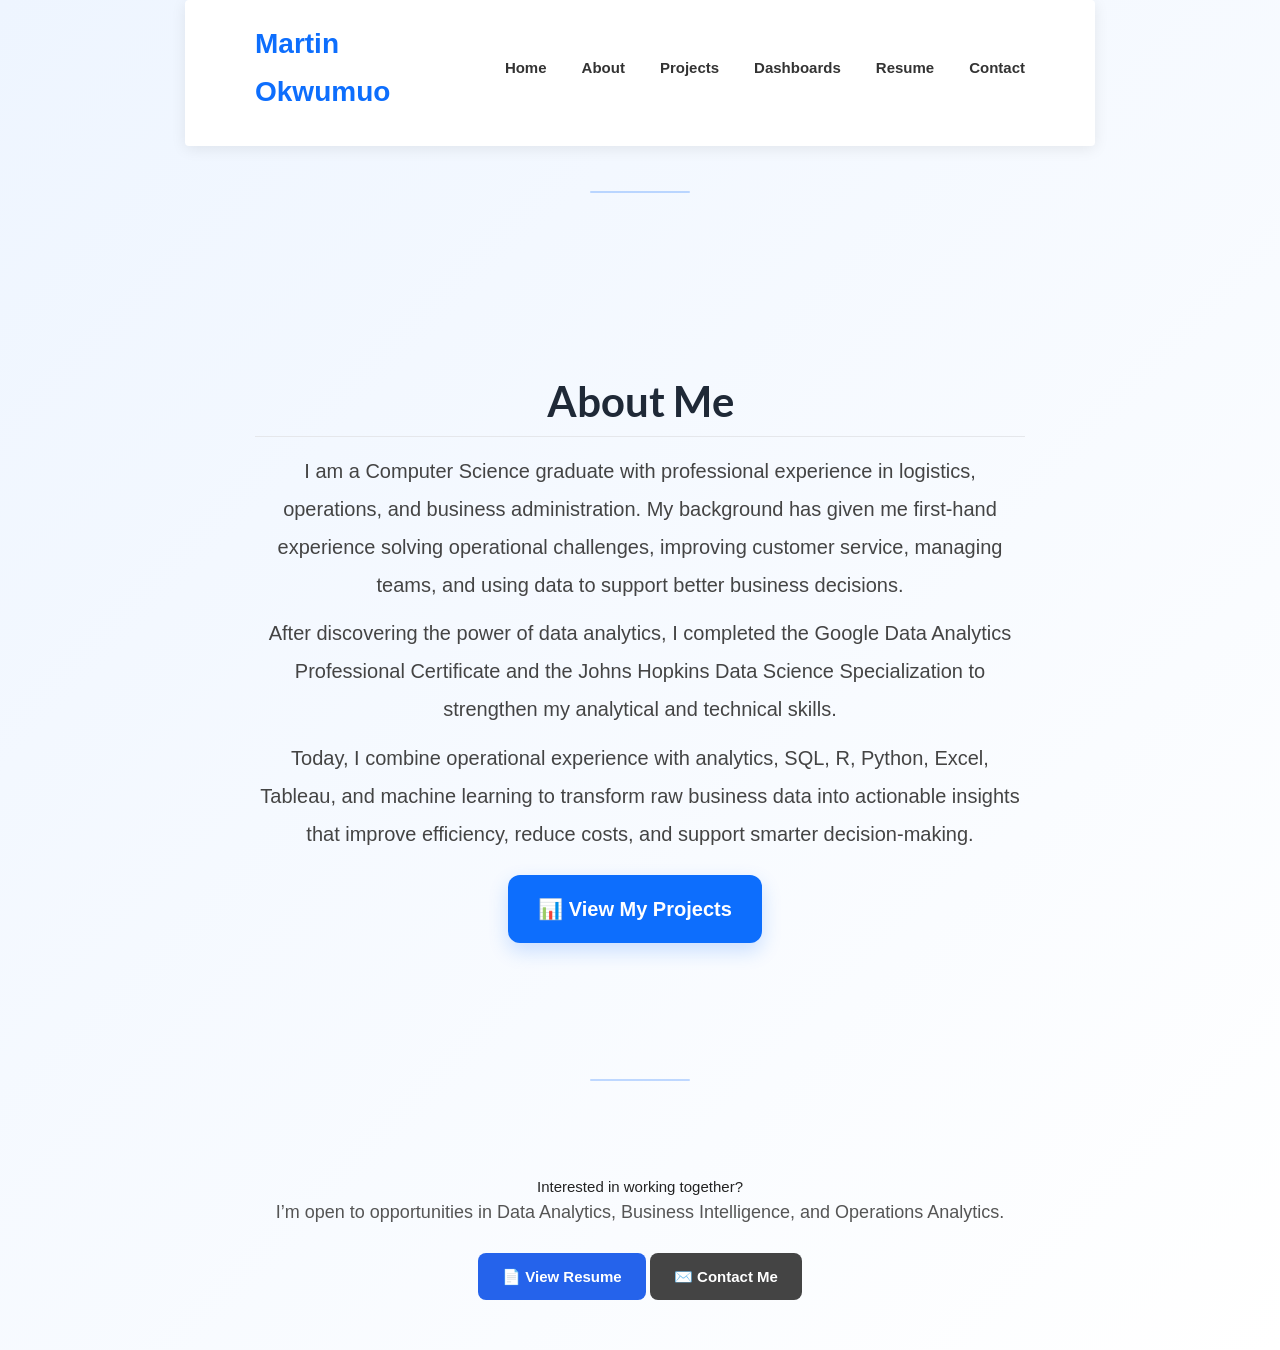
==== about.html @ 3c1466b5 "Create professional portfolio website" ====
<!DOCTYPE html>

<html>

<head>

<meta charset="utf-8" />
<meta name="generator" content="pandoc" />
<meta http-equiv="X-UA-Compatible" content="IE=EDGE" />


<meta name="author" content />


<title>about.knit</title>

<script>// Pandoc 2.9 adds attributes on both header and div. We remove the former (to
// be compatible with the behavior of Pandoc < 2.8).
document.addEventListener('DOMContentLoaded', function(e) {
  var hs = document.querySelectorAll("div.section[class*='level'] > :first-child");
  var i, h, a;
  for (i = 0; i < hs.length; i++) {
    h = hs[i];
    if (!/^h[1-6]$/i.test(h.tagName)) continue;  // it should be a header h1-h6
    a = h.attributes;
    while (a.length > 0) h.removeAttribute(a[0].name);
  }
});
</script>
<script>/*! jQuery v3.6.0 | (c) OpenJS Foundation and other contributors | jquery.org/license */
!function(e,t){"use strict";"object"==typeof module&&"object"==typeof module.exports?module.exports=e.document?t(e,!0):function(e){if(!e.document)throw new Error("jQuery requires a window with a document");return t(e)}:t(e)}("undefined"!=typeof window?window:this,function(C,e){"use strict";var t=[],r=Object.getPrototypeOf,s=t.slice,g=t.flat?function(e){return t.flat.call(e)}:function(e){return t.concat.apply([],e)},u=t.push,i=t.indexOf,n={},o=n.toString,v=n.hasOwnProperty,a=v.toString,l=a.call(Object),y={},m=function(e){return"function"==typeof e&&"number"!=typeof e.nodeType&&"function"!=typeof e.item},x=function(e){return null!=e&&e===e.window},E=C.document,c={type:!0,src:!0,nonce:!0,noModule:!0};function b(e,t,n){var r,i,o=(n=n||E).createElement("script");if(o.text=e,t)for(r in c)(i=t[r]||t.getAttribute&&t.getAttribute(r))&&o.setAttribute(r,i);n.head.appendChild(o).parentNode.removeChild(o)}function w(e){return null==e?e+"":"object"==typeof e||"function"==typeof e?n[o.call(e)]||"object":typeof e}var f="3.6.0",S=function(e,t){return new S.fn.init(e,t)};function p(e){var t=!!e&&"length"in e&&e.length,n=w(e);return!m(e)&&!x(e)&&("array"===n||0===t||"number"==typeof t&&0<t&&t-1 in e)}S.fn=S.prototype={jquery:f,constructor:S,length:0,toArray:function(){return s.call(this)},get:function(e){return null==e?s.call(this):e<0?this[e+this.length]:this[e]},pushStack:function(e){var t=S.merge(this.constructor(),e);return t.prevObject=this,t},each:function(e){return S.each(this,e)},map:function(n){return this.pushStack(S.map(this,function(e,t){return n.call(e,t,e)}))},slice:function(){return this.pushStack(s.apply(this,arguments))},first:function(){return this.eq(0)},last:function(){return this.eq(-1)},even:function(){return this.pushStack(S.grep(this,function(e,t){return(t+1)%2}))},odd:function(){return this.pushStack(S.grep(this,function(e,t){return t%2}))},eq:function(e){var t=this.length,n=+e+(e<0?t:0);return this.pushStack(0<=n&&n<t?[this[n]]:[])},end:function(){return this.prevObject||this.constructor()},push:u,sort:t.sort,splice:t.splice},S.extend=S.fn.extend=function(){var e,t,n,r,i,o,a=arguments[0]||{},s=1,u=arguments.length,l=!1;for("boolean"==typeof a&&(l=a,a=arguments[s]||{},s++),"object"==typeof a||m(a)||(a={}),s===u&&(a=this,s--);s<u;s++)if(null!=(e=arguments[s]))for(t in e)r=e[t],"__proto__"!==t&&a!==r&&(l&&r&&(S.isPlainObject(r)||(i=Array.isArray(r)))?(n=a[t],o=i&&!Array.isArray(n)?[]:i||S.isPlainObject(n)?n:{},i=!1,a[t]=S.extend(l,o,r)):void 0!==r&&(a[t]=r));return a},S.extend({expando:"jQuery"+(f+Math.random()).replace(/\D/g,""),isReady:!0,error:function(e){throw new Error(e)},noop:function(){},isPlainObject:function(e){var t,n;return!(!e||"[object Object]"!==o.call(e))&&(!(t=r(e))||"function"==typeof(n=v.call(t,"constructor")&&t.constructor)&&a.call(n)===l)},isEmptyObject:function(e){var t;for(t in e)return!1;return!0},globalEval:function(e,t,n){b(e,{nonce:t&&t.nonce},n)},each:function(e,t){var n,r=0;if(p(e)){for(n=e.length;r<n;r++)if(!1===t.call(e[r],r,e[r]))break}else for(r in e)if(!1===t.call(e[r],r,e[r]))break;return e},makeArray:function(e,t){var n=t||[];return null!=e&&(p(Object(e))?S.merge(n,"string"==typeof e?[e]:e):u.call(n,e)),n},inArray:function(e,t,n){return null==t?-1:i.call(t,e,n)},merge:function(e,t){for(var n=+t.length,r=0,i=e.length;r<n;r++)e[i++]=t[r];return e.length=i,e},grep:function(e,t,n){for(var r=[],i=0,o=e.length,a=!n;i<o;i++)!t(e[i],i)!==a&&r.push(e[i]);return r},map:function(e,t,n){var r,i,o=0,a=[];if(p(e))for(r=e.length;o<r;o++)null!=(i=t(e[o],o,n))&&a.push(i);else for(o in e)null!=(i=t(e[o],o,n))&&a.push(i);return g(a)},guid:1,support:y}),"function"==typeof Symbol&&(S.fn[Symbol.iterator]=t[Symbol.iterator]),S.each("Boolean Number String Function Array Date RegExp Object Error Symbol".split(" "),function(e,t){n["[object "+t+"]"]=t.toLowerCase()});var d=function(n){var e,d,b,o,i,h,f,g,w,u,l,T,C,a,E,v,s,c,y,S="sizzle"+1*new Date,p=n.document,k=0,r=0,m=ue(),x=ue(),A=ue(),N=ue(),j=function(e,t){return e===t&&(l=!0),0},D={}.hasOwnProperty,t=[],q=t.pop,L=t.push,H=t.push,O=t.slice,P=function(e,t){for(var n=0,r=e.length;n<r;n++)if(e[n]===t)return n;return-1},R="checked|selected|async|autofocus|autoplay|controls|defer|disabled|hidden|ismap|loop|multiple|open|readonly|required|scoped",M="[\\x20\\t\\r\\n\\f]",I="(?:\\\\[\\da-fA-F]{1,6}"+M+"?|\\\\[^\\r\\n\\f]|[\\w-]|[^\0-\\x7f])+",W="\\["+M+"*("+I+")(?:"+M+"*([*^$|!~]?=)"+M+"*(?:'((?:\\\\.|[^\\\\'])*)'|\"((?:\\\\.|[^\\\\\"])*)\"|("+I+"))|)"+M+"*\\]",F=":("+I+")(?:\\((('((?:\\\\.|[^\\\\'])*)'|\"((?:\\\\.|[^\\\\\"])*)\")|((?:\\\\.|[^\\\\()[\\]]|"+W+")*)|.*)\\)|)",B=new RegExp(M+"+","g"),$=new RegExp("^"+M+"+|((?:^|[^\\\\])(?:\\\\.)*)"+M+"+$","g"),_=new RegExp("^"+M+"*,"+M+"*"),z=new RegExp("^"+M+"*([>+~]|"+M+")"+M+"*"),U=new RegExp(M+"|>"),X=new RegExp(F),V=new RegExp("^"+I+"$"),G={ID:new RegExp("^#("+I+")"),CLASS:new RegExp("^\\.("+I+")"),TAG:new RegExp("^("+I+"|[*])"),ATTR:new RegExp("^"+W),PSEUDO:new RegExp("^"+F),CHILD:new RegExp("^:(only|first|last|nth|nth-last)-(child|of-type)(?:\\("+M+"*(even|odd|(([+-]|)(\\d*)n|)"+M+"*(?:([+-]|)"+M+"*(\\d+)|))"+M+"*\\)|)","i"),bool:new RegExp("^(?:"+R+")$","i"),needsContext:new RegExp("^"+M+"*[>+~]|:(even|odd|eq|gt|lt|nth|first|last)(?:\\("+M+"*((?:-\\d)?\\d*)"+M+"*\\)|)(?=[^-]|$)","i")},Y=/HTML$/i,Q=/^(?:input|select|textarea|button)$/i,J=/^h\d$/i,K=/^[^{]+\{\s*\[native \w/,Z=/^(?:#([\w-]+)|(\w+)|\.([\w-]+))$/,ee=/[+~]/,te=new RegExp("\\\\[\\da-fA-F]{1,6}"+M+"?|\\\\([^\\r\\n\\f])","g"),ne=function(e,t){var n="0x"+e.slice(1)-65536;return t||(n<0?String.fromCharCode(n+65536):String.fromCharCode(n>>10|55296,1023&n|56320))},re=/([\0-\x1f\x7f]|^-?\d)|^-$|[^\0-\x1f\x7f-\uFFFF\w-]/g,ie=function(e,t){return t?"\0"===e?"\ufffd":e.slice(0,-1)+"\\"+e.charCodeAt(e.length-1).toString(16)+" ":"\\"+e},oe=function(){T()},ae=be(function(e){return!0===e.disabled&&"fieldset"===e.nodeName.toLowerCase()},{dir:"parentNode",next:"legend"});try{H.apply(t=O.call(p.childNodes),p.childNodes),t[p.childNodes.length].nodeType}catch(e){H={apply:t.length?function(e,t){L.apply(e,O.call(t))}:function(e,t){var n=e.length,r=0;while(e[n++]=t[r++]);e.length=n-1}}}function se(t,e,n,r){var i,o,a,s,u,l,c,f=e&&e.ownerDocument,p=e?e.nodeType:9;if(n=n||[],"string"!=typeof t||!t||1!==p&&9!==p&&11!==p)return n;if(!r&&(T(e),e=e||C,E)){if(11!==p&&(u=Z.exec(t)))if(i=u[1]){if(9===p){if(!(a=e.getElementById(i)))return n;if(a.id===i)return n.push(a),n}else if(f&&(a=f.getElementById(i))&&y(e,a)&&a.id===i)return n.push(a),n}else{if(u[2])return H.apply(n,e.getElementsByTagName(t)),n;if((i=u[3])&&d.getElementsByClassName&&e.getElementsByClassName)return H.apply(n,e.getElementsByClassName(i)),n}if(d.qsa&&!N[t+" "]&&(!v||!v.test(t))&&(1!==p||"object"!==e.nodeName.toLowerCase())){if(c=t,f=e,1===p&&(U.test(t)||z.test(t))){(f=ee.test(t)&&ye(e.parentNode)||e)===e&&d.scope||((s=e.getAttribute("id"))?s=s.replace(re,ie):e.setAttribute("id",s=S)),o=(l=h(t)).length;while(o--)l[o]=(s?"#"+s:":scope")+" "+xe(l[o]);c=l.join(",")}try{return H.apply(n,f.querySelectorAll(c)),n}catch(e){N(t,!0)}finally{s===S&&e.removeAttribute("id")}}}return g(t.replace($,"$1"),e,n,r)}function ue(){var r=[];return function e(t,n){return r.push(t+" ")>b.cacheLength&&delete e[r.shift()],e[t+" "]=n}}function le(e){return e[S]=!0,e}function ce(e){var t=C.createElement("fieldset");try{return!!e(t)}catch(e){return!1}finally{t.parentNode&&t.parentNode.removeChild(t),t=null}}function fe(e,t){var n=e.split("|"),r=n.length;while(r--)b.attrHandle[n[r]]=t}function pe(e,t){var n=t&&e,r=n&&1===e.nodeType&&1===t.nodeType&&e.sourceIndex-t.sourceIndex;if(r)return r;if(n)while(n=n.nextSibling)if(n===t)return-1;return e?1:-1}function de(t){return function(e){return"input"===e.nodeName.toLowerCase()&&e.type===t}}function he(n){return function(e){var t=e.nodeName.toLowerCase();return("input"===t||"button"===t)&&e.type===n}}function ge(t){return function(e){return"form"in e?e.parentNode&&!1===e.disabled?"label"in e?"label"in e.parentNode?e.parentNode.disabled===t:e.disabled===t:e.isDisabled===t||e.isDisabled!==!t&&ae(e)===t:e.disabled===t:"label"in e&&e.disabled===t}}function ve(a){return le(function(o){return o=+o,le(function(e,t){var n,r=a([],e.length,o),i=r.length;while(i--)e[n=r[i]]&&(e[n]=!(t[n]=e[n]))})})}function ye(e){return e&&"undefined"!=typeof e.getElementsByTagName&&e}for(e in d=se.support={},i=se.isXML=function(e){var t=e&&e.namespaceURI,n=e&&(e.ownerDocument||e).documentElement;return!Y.test(t||n&&n.nodeName||"HTML")},T=se.setDocument=function(e){var t,n,r=e?e.ownerDocument||e:p;return r!=C&&9===r.nodeType&&r.documentElement&&(a=(C=r).documentElement,E=!i(C),p!=C&&(n=C.defaultView)&&n.top!==n&&(n.addEventListener?n.addEventListener("unload",oe,!1):n.attachEvent&&n.attachEvent("onunload",oe)),d.scope=ce(function(e){return a.appendChild(e).appendChild(C.createElement("div")),"undefined"!=typeof e.querySelectorAll&&!e.querySelectorAll(":scope fieldset div").length}),d.attributes=ce(function(e){return e.className="i",!e.getAttribute("className")}),d.getElementsByTagName=ce(function(e){return e.appendChild(C.createComment("")),!e.getElementsByTagName("*").length}),d.getElementsByClassName=K.test(C.getElementsByClassName),d.getById=ce(function(e){return a.appendChild(e).id=S,!C.getElementsByName||!C.getElementsByName(S).length}),d.getById?(b.filter.ID=function(e){var t=e.replace(te,ne);return function(e){return e.getAttribute("id")===t}},b.find.ID=function(e,t){if("undefined"!=typeof t.getElementById&&E){var n=t.getElementById(e);return n?[n]:[]}}):(b.filter.ID=function(e){var n=e.replace(te,ne);return function(e){var t="undefined"!=typeof e.getAttributeNode&&e.getAttributeNode("id");return t&&t.value===n}},b.find.ID=function(e,t){if("undefined"!=typeof t.getElementById&&E){var n,r,i,o=t.getElementById(e);if(o){if((n=o.getAttributeNode("id"))&&n.value===e)return[o];i=t.getElementsByName(e),r=0;while(o=i[r++])if((n=o.getAttributeNode("id"))&&n.value===e)return[o]}return[]}}),b.find.TAG=d.getElementsByTagName?function(e,t){return"undefined"!=typeof t.getElementsByTagName?t.getElementsByTagName(e):d.qsa?t.querySelectorAll(e):void 0}:function(e,t){var n,r=[],i=0,o=t.getElementsByTagName(e);if("*"===e){while(n=o[i++])1===n.nodeType&&r.push(n);return r}return o},b.find.CLASS=d.getElementsByClassName&&function(e,t){if("undefined"!=typeof t.getElementsByClassName&&E)return t.getElementsByClassName(e)},s=[],v=[],(d.qsa=K.test(C.querySelectorAll))&&(ce(function(e){var t;a.appendChild(e).innerHTML="<a id='"+S+"'></a><select id='"+S+"-\r\\' msallowcapture=''><option selected=''></option></select>",e.querySelectorAll("[msallowcapture^='']").length&&v.push("[*^$]="+M+"*(?:''|\"\")"),e.querySelectorAll("[selected]").length||v.push("\\["+M+"*(?:value|"+R+")"),e.querySelectorAll("[id~="+S+"-]").length||v.push("~="),(t=C.createElement("input")).setAttribute("name",""),e.appendChild(t),e.querySelectorAll("[name='']").length||v.push("\\["+M+"*name"+M+"*="+M+"*(?:''|\"\")"),e.querySelectorAll(":checked").length||v.push(":checked"),e.querySelectorAll("a#"+S+"+*").length||v.push(".#.+[+~]"),e.querySelectorAll("\\\f"),v.push("[\\r\\n\\f]")}),ce(function(e){e.innerHTML="<a href='' disabled='disabled'></a><select disabled='disabled'><option/></select>";var t=C.createElement("input");t.setAttribute("type","hidden"),e.appendChild(t).setAttribute("name","D"),e.querySelectorAll("[name=d]").length&&v.push("name"+M+"*[*^$|!~]?="),2!==e.querySelectorAll(":enabled").length&&v.push(":enabled",":disabled"),a.appendChild(e).disabled=!0,2!==e.querySelectorAll(":disabled").length&&v.push(":enabled",":disabled"),e.querySelectorAll("*,:x"),v.push(",.*:")})),(d.matchesSelector=K.test(c=a.matches||a.webkitMatchesSelector||a.mozMatchesSelector||a.oMatchesSelector||a.msMatchesSelector))&&ce(function(e){d.disconnectedMatch=c.call(e,"*"),c.call(e,"[s!='']:x"),s.push("!=",F)}),v=v.length&&new RegExp(v.join("|")),s=s.length&&new RegExp(s.join("|")),t=K.test(a.compareDocumentPosition),y=t||K.test(a.contains)?function(e,t){var n=9===e.nodeType?e.documentElement:e,r=t&&t.parentNode;return e===r||!(!r||1!==r.nodeType||!(n.contains?n.contains(r):e.compareDocumentPosition&&16&e.compareDocumentPosition(r)))}:function(e,t){if(t)while(t=t.parentNode)if(t===e)return!0;return!1},j=t?function(e,t){if(e===t)return l=!0,0;var n=!e.compareDocumentPosition-!t.compareDocumentPosition;return n||(1&(n=(e.ownerDocument||e)==(t.ownerDocument||t)?e.compareDocumentPosition(t):1)||!d.sortDetached&&t.compareDocumentPosition(e)===n?e==C||e.ownerDocument==p&&y(p,e)?-1:t==C||t.ownerDocument==p&&y(p,t)?1:u?P(u,e)-P(u,t):0:4&n?-1:1)}:function(e,t){if(e===t)return l=!0,0;var n,r=0,i=e.parentNode,o=t.parentNode,a=[e],s=[t];if(!i||!o)return e==C?-1:t==C?1:i?-1:o?1:u?P(u,e)-P(u,t):0;if(i===o)return pe(e,t);n=e;while(n=n.parentNode)a.unshift(n);n=t;while(n=n.parentNode)s.unshift(n);while(a[r]===s[r])r++;return r?pe(a[r],s[r]):a[r]==p?-1:s[r]==p?1:0}),C},se.matches=function(e,t){return se(e,null,null,t)},se.matchesSelector=function(e,t){if(T(e),d.matchesSelector&&E&&!N[t+" "]&&(!s||!s.test(t))&&(!v||!v.test(t)))try{var n=c.call(e,t);if(n||d.disconnectedMatch||e.document&&11!==e.document.nodeType)return n}catch(e){N(t,!0)}return 0<se(t,C,null,[e]).length},se.contains=function(e,t){return(e.ownerDocument||e)!=C&&T(e),y(e,t)},se.attr=function(e,t){(e.ownerDocument||e)!=C&&T(e);var n=b.attrHandle[t.toLowerCase()],r=n&&D.call(b.attrHandle,t.toLowerCase())?n(e,t,!E):void 0;return void 0!==r?r:d.attributes||!E?e.getAttribute(t):(r=e.getAttributeNode(t))&&r.specified?r.value:null},se.escape=function(e){return(e+"").replace(re,ie)},se.error=function(e){throw new Error("Syntax error, unrecognized expression: "+e)},se.uniqueSort=function(e){var t,n=[],r=0,i=0;if(l=!d.detectDuplicates,u=!d.sortStable&&e.slice(0),e.sort(j),l){while(t=e[i++])t===e[i]&&(r=n.push(i));while(r--)e.splice(n[r],1)}return u=null,e},o=se.getText=function(e){var t,n="",r=0,i=e.nodeType;if(i){if(1===i||9===i||11===i){if("string"==typeof e.textContent)return e.textContent;for(e=e.firstChild;e;e=e.nextSibling)n+=o(e)}else if(3===i||4===i)return e.nodeValue}else while(t=e[r++])n+=o(t);return n},(b=se.selectors={cacheLength:50,createPseudo:le,match:G,attrHandle:{},find:{},relative:{">":{dir:"parentNode",first:!0}," ":{dir:"parentNode"},"+":{dir:"previousSibling",first:!0},"~":{dir:"previousSibling"}},preFilter:{ATTR:function(e){return e[1]=e[1].replace(te,ne),e[3]=(e[3]||e[4]||e[5]||"").replace(te,ne),"~="===e[2]&&(e[3]=" "+e[3]+" "),e.slice(0,4)},CHILD:function(e){return e[1]=e[1].toLowerCase(),"nth"===e[1].slice(0,3)?(e[3]||se.error(e[0]),e[4]=+(e[4]?e[5]+(e[6]||1):2*("even"===e[3]||"odd"===e[3])),e[5]=+(e[7]+e[8]||"odd"===e[3])):e[3]&&se.error(e[0]),e},PSEUDO:function(e){var t,n=!e[6]&&e[2];return G.CHILD.test(e[0])?null:(e[3]?e[2]=e[4]||e[5]||"":n&&X.test(n)&&(t=h(n,!0))&&(t=n.indexOf(")",n.length-t)-n.length)&&(e[0]=e[0].slice(0,t),e[2]=n.slice(0,t)),e.slice(0,3))}},filter:{TAG:function(e){var t=e.replace(te,ne).toLowerCase();return"*"===e?function(){return!0}:function(e){return e.nodeName&&e.nodeName.toLowerCase()===t}},CLASS:function(e){var t=m[e+" "];return t||(t=new RegExp("(^|"+M+")"+e+"("+M+"|$)"))&&m(e,function(e){return t.test("string"==typeof e.className&&e.className||"undefined"!=typeof e.getAttribute&&e.getAttribute("class")||"")})},ATTR:function(n,r,i){return function(e){var t=se.attr(e,n);return null==t?"!="===r:!r||(t+="","="===r?t===i:"!="===r?t!==i:"^="===r?i&&0===t.indexOf(i):"*="===r?i&&-1<t.indexOf(i):"$="===r?i&&t.slice(-i.length)===i:"~="===r?-1<(" "+t.replace(B," ")+" ").indexOf(i):"|="===r&&(t===i||t.slice(0,i.length+1)===i+"-"))}},CHILD:function(h,e,t,g,v){var y="nth"!==h.slice(0,3),m="last"!==h.slice(-4),x="of-type"===e;return 1===g&&0===v?function(e){return!!e.parentNode}:function(e,t,n){var r,i,o,a,s,u,l=y!==m?"nextSibling":"previousSibling",c=e.parentNode,f=x&&e.nodeName.toLowerCase(),p=!n&&!x,d=!1;if(c){if(y){while(l){a=e;while(a=a[l])if(x?a.nodeName.toLowerCase()===f:1===a.nodeType)return!1;u=l="only"===h&&!u&&"nextSibling"}return!0}if(u=[m?c.firstChild:c.lastChild],m&&p){d=(s=(r=(i=(o=(a=c)[S]||(a[S]={}))[a.uniqueID]||(o[a.uniqueID]={}))[h]||[])[0]===k&&r[1])&&r[2],a=s&&c.childNodes[s];while(a=++s&&a&&a[l]||(d=s=0)||u.pop())if(1===a.nodeType&&++d&&a===e){i[h]=[k,s,d];break}}else if(p&&(d=s=(r=(i=(o=(a=e)[S]||(a[S]={}))[a.uniqueID]||(o[a.uniqueID]={}))[h]||[])[0]===k&&r[1]),!1===d)while(a=++s&&a&&a[l]||(d=s=0)||u.pop())if((x?a.nodeName.toLowerCase()===f:1===a.nodeType)&&++d&&(p&&((i=(o=a[S]||(a[S]={}))[a.uniqueID]||(o[a.uniqueID]={}))[h]=[k,d]),a===e))break;return(d-=v)===g||d%g==0&&0<=d/g}}},PSEUDO:function(e,o){var t,a=b.pseudos[e]||b.setFilters[e.toLowerCase()]||se.error("unsupported pseudo: "+e);return a[S]?a(o):1<a.length?(t=[e,e,"",o],b.setFilters.hasOwnProperty(e.toLowerCase())?le(function(e,t){var n,r=a(e,o),i=r.length;while(i--)e[n=P(e,r[i])]=!(t[n]=r[i])}):function(e){return a(e,0,t)}):a}},pseudos:{not:le(function(e){var r=[],i=[],s=f(e.replace($,"$1"));return s[S]?le(function(e,t,n,r){var i,o=s(e,null,r,[]),a=e.length;while(a--)(i=o[a])&&(e[a]=!(t[a]=i))}):function(e,t,n){return r[0]=e,s(r,null,n,i),r[0]=null,!i.pop()}}),has:le(function(t){return function(e){return 0<se(t,e).length}}),contains:le(function(t){return t=t.replace(te,ne),function(e){return-1<(e.textContent||o(e)).indexOf(t)}}),lang:le(function(n){return V.test(n||"")||se.error("unsupported lang: "+n),n=n.replace(te,ne).toLowerCase(),function(e){var t;do{if(t=E?e.lang:e.getAttribute("xml:lang")||e.getAttribute("lang"))return(t=t.toLowerCase())===n||0===t.indexOf(n+"-")}while((e=e.parentNode)&&1===e.nodeType);return!1}}),target:function(e){var t=n.location&&n.location.hash;return t&&t.slice(1)===e.id},root:function(e){return e===a},focus:function(e){return e===C.activeElement&&(!C.hasFocus||C.hasFocus())&&!!(e.type||e.href||~e.tabIndex)},enabled:ge(!1),disabled:ge(!0),checked:function(e){var t=e.nodeName.toLowerCase();return"input"===t&&!!e.checked||"option"===t&&!!e.selected},selected:function(e){return e.parentNode&&e.parentNode.selectedIndex,!0===e.selected},empty:function(e){for(e=e.firstChild;e;e=e.nextSibling)if(e.nodeType<6)return!1;return!0},parent:function(e){return!b.pseudos.empty(e)},header:function(e){return J.test(e.nodeName)},input:function(e){return Q.test(e.nodeName)},button:function(e){var t=e.nodeName.toLowerCase();return"input"===t&&"button"===e.type||"button"===t},text:function(e){var t;return"input"===e.nodeName.toLowerCase()&&"text"===e.type&&(null==(t=e.getAttribute("type"))||"text"===t.toLowerCase())},first:ve(function(){return[0]}),last:ve(function(e,t){return[t-1]}),eq:ve(function(e,t,n){return[n<0?n+t:n]}),even:ve(function(e,t){for(var n=0;n<t;n+=2)e.push(n);return e}),odd:ve(function(e,t){for(var n=1;n<t;n+=2)e.push(n);return e}),lt:ve(function(e,t,n){for(var r=n<0?n+t:t<n?t:n;0<=--r;)e.push(r);return e}),gt:ve(function(e,t,n){for(var r=n<0?n+t:n;++r<t;)e.push(r);return e})}}).pseudos.nth=b.pseudos.eq,{radio:!0,checkbox:!0,file:!0,password:!0,image:!0})b.pseudos[e]=de(e);for(e in{submit:!0,reset:!0})b.pseudos[e]=he(e);function me(){}function xe(e){for(var t=0,n=e.length,r="";t<n;t++)r+=e[t].value;return r}function be(s,e,t){var u=e.dir,l=e.next,c=l||u,f=t&&"parentNode"===c,p=r++;return e.first?function(e,t,n){while(e=e[u])if(1===e.nodeType||f)return s(e,t,n);return!1}:function(e,t,n){var r,i,o,a=[k,p];if(n){while(e=e[u])if((1===e.nodeType||f)&&s(e,t,n))return!0}else while(e=e[u])if(1===e.nodeType||f)if(i=(o=e[S]||(e[S]={}))[e.uniqueID]||(o[e.uniqueID]={}),l&&l===e.nodeName.toLowerCase())e=e[u]||e;else{if((r=i[c])&&r[0]===k&&r[1]===p)return a[2]=r[2];if((i[c]=a)[2]=s(e,t,n))return!0}return!1}}function we(i){return 1<i.length?function(e,t,n){var r=i.length;while(r--)if(!i[r](e,t,n))return!1;return!0}:i[0]}function Te(e,t,n,r,i){for(var o,a=[],s=0,u=e.length,l=null!=t;s<u;s++)(o=e[s])&&(n&&!n(o,r,i)||(a.push(o),l&&t.push(s)));return a}function Ce(d,h,g,v,y,e){return v&&!v[S]&&(v=Ce(v)),y&&!y[S]&&(y=Ce(y,e)),le(function(e,t,n,r){var i,o,a,s=[],u=[],l=t.length,c=e||function(e,t,n){for(var r=0,i=t.length;r<i;r++)se(e,t[r],n);return n}(h||"*",n.nodeType?[n]:n,[]),f=!d||!e&&h?c:Te(c,s,d,n,r),p=g?y||(e?d:l||v)?[]:t:f;if(g&&g(f,p,n,r),v){i=Te(p,u),v(i,[],n,r),o=i.length;while(o--)(a=i[o])&&(p[u[o]]=!(f[u[o]]=a))}if(e){if(y||d){if(y){i=[],o=p.length;while(o--)(a=p[o])&&i.push(f[o]=a);y(null,p=[],i,r)}o=p.length;while(o--)(a=p[o])&&-1<(i=y?P(e,a):s[o])&&(e[i]=!(t[i]=a))}}else p=Te(p===t?p.splice(l,p.length):p),y?y(null,t,p,r):H.apply(t,p)})}function Ee(e){for(var i,t,n,r=e.length,o=b.relative[e[0].type],a=o||b.relative[" "],s=o?1:0,u=be(function(e){return e===i},a,!0),l=be(function(e){return-1<P(i,e)},a,!0),c=[function(e,t,n){var r=!o&&(n||t!==w)||((i=t).nodeType?u(e,t,n):l(e,t,n));return i=null,r}];s<r;s++)if(t=b.relative[e[s].type])c=[be(we(c),t)];else{if((t=b.filter[e[s].type].apply(null,e[s].matches))[S]){for(n=++s;n<r;n++)if(b.relative[e[n].type])break;return Ce(1<s&&we(c),1<s&&xe(e.slice(0,s-1).concat({value:" "===e[s-2].type?"*":""})).replace($,"$1"),t,s<n&&Ee(e.slice(s,n)),n<r&&Ee(e=e.slice(n)),n<r&&xe(e))}c.push(t)}return we(c)}return me.prototype=b.filters=b.pseudos,b.setFilters=new me,h=se.tokenize=function(e,t){var n,r,i,o,a,s,u,l=x[e+" "];if(l)return t?0:l.slice(0);a=e,s=[],u=b.preFilter;while(a){for(o in n&&!(r=_.exec(a))||(r&&(a=a.slice(r[0].length)||a),s.push(i=[])),n=!1,(r=z.exec(a))&&(n=r.shift(),i.push({value:n,type:r[0].replace($," ")}),a=a.slice(n.length)),b.filter)!(r=G[o].exec(a))||u[o]&&!(r=u[o](r))||(n=r.shift(),i.push({value:n,type:o,matches:r}),a=a.slice(n.length));if(!n)break}return t?a.length:a?se.error(e):x(e,s).slice(0)},f=se.compile=function(e,t){var n,v,y,m,x,r,i=[],o=[],a=A[e+" "];if(!a){t||(t=h(e)),n=t.length;while(n--)(a=Ee(t[n]))[S]?i.push(a):o.push(a);(a=A(e,(v=o,m=0<(y=i).length,x=0<v.length,r=function(e,t,n,r,i){var o,a,s,u=0,l="0",c=e&&[],f=[],p=w,d=e||x&&b.find.TAG("*",i),h=k+=null==p?1:Math.random()||.1,g=d.length;for(i&&(w=t==C||t||i);l!==g&&null!=(o=d[l]);l++){if(x&&o){a=0,t||o.ownerDocument==C||(T(o),n=!E);while(s=v[a++])if(s(o,t||C,n)){r.push(o);break}i&&(k=h)}m&&((o=!s&&o)&&u--,e&&c.push(o))}if(u+=l,m&&l!==u){a=0;while(s=y[a++])s(c,f,t,n);if(e){if(0<u)while(l--)c[l]||f[l]||(f[l]=q.call(r));f=Te(f)}H.apply(r,f),i&&!e&&0<f.length&&1<u+y.length&&se.uniqueSort(r)}return i&&(k=h,w=p),c},m?le(r):r))).selector=e}return a},g=se.select=function(e,t,n,r){var i,o,a,s,u,l="function"==typeof e&&e,c=!r&&h(e=l.selector||e);if(n=n||[],1===c.length){if(2<(o=c[0]=c[0].slice(0)).length&&"ID"===(a=o[0]).type&&9===t.nodeType&&E&&b.relative[o[1].type]){if(!(t=(b.find.ID(a.matches[0].replace(te,ne),t)||[])[0]))return n;l&&(t=t.parentNode),e=e.slice(o.shift().value.length)}i=G.needsContext.test(e)?0:o.length;while(i--){if(a=o[i],b.relative[s=a.type])break;if((u=b.find[s])&&(r=u(a.matches[0].replace(te,ne),ee.test(o[0].type)&&ye(t.parentNode)||t))){if(o.splice(i,1),!(e=r.length&&xe(o)))return H.apply(n,r),n;break}}}return(l||f(e,c))(r,t,!E,n,!t||ee.test(e)&&ye(t.parentNode)||t),n},d.sortStable=S.split("").sort(j).join("")===S,d.detectDuplicates=!!l,T(),d.sortDetached=ce(function(e){return 1&e.compareDocumentPosition(C.createElement("fieldset"))}),ce(function(e){return e.innerHTML="<a href='#'></a>","#"===e.firstChild.getAttribute("href")})||fe("type|href|height|width",function(e,t,n){if(!n)return e.getAttribute(t,"type"===t.toLowerCase()?1:2)}),d.attributes&&ce(function(e){return e.innerHTML="<input/>",e.firstChild.setAttribute("value",""),""===e.firstChild.getAttribute("value")})||fe("value",function(e,t,n){if(!n&&"input"===e.nodeName.toLowerCase())return e.defaultValue}),ce(function(e){return null==e.getAttribute("disabled")})||fe(R,function(e,t,n){var r;if(!n)return!0===e[t]?t.toLowerCase():(r=e.getAttributeNode(t))&&r.specified?r.value:null}),se}(C);S.find=d,S.expr=d.selectors,S.expr[":"]=S.expr.pseudos,S.uniqueSort=S.unique=d.uniqueSort,S.text=d.getText,S.isXMLDoc=d.isXML,S.contains=d.contains,S.escapeSelector=d.escape;var h=function(e,t,n){var r=[],i=void 0!==n;while((e=e[t])&&9!==e.nodeType)if(1===e.nodeType){if(i&&S(e).is(n))break;r.push(e)}return r},T=function(e,t){for(var n=[];e;e=e.nextSibling)1===e.nodeType&&e!==t&&n.push(e);return n},k=S.expr.match.needsContext;function A(e,t){return e.nodeName&&e.nodeName.toLowerCase()===t.toLowerCase()}var N=/^<([a-z][^\/\0>:\x20\t\r\n\f]*)[\x20\t\r\n\f]*\/?>(?:<\/\1>|)$/i;function j(e,n,r){return m(n)?S.grep(e,function(e,t){return!!n.call(e,t,e)!==r}):n.nodeType?S.grep(e,function(e){return e===n!==r}):"string"!=typeof n?S.grep(e,function(e){return-1<i.call(n,e)!==r}):S.filter(n,e,r)}S.filter=function(e,t,n){var r=t[0];return n&&(e=":not("+e+")"),1===t.length&&1===r.nodeType?S.find.matchesSelector(r,e)?[r]:[]:S.find.matches(e,S.grep(t,function(e){return 1===e.nodeType}))},S.fn.extend({find:function(e){var t,n,r=this.length,i=this;if("string"!=typeof e)return this.pushStack(S(e).filter(function(){for(t=0;t<r;t++)if(S.contains(i[t],this))return!0}));for(n=this.pushStack([]),t=0;t<r;t++)S.find(e,i[t],n);return 1<r?S.uniqueSort(n):n},filter:function(e){return this.pushStack(j(this,e||[],!1))},not:function(e){return this.pushStack(j(this,e||[],!0))},is:function(e){return!!j(this,"string"==typeof e&&k.test(e)?S(e):e||[],!1).length}});var D,q=/^(?:\s*(<[\w\W]+>)[^>]*|#([\w-]+))$/;(S.fn.init=function(e,t,n){var r,i;if(!e)return this;if(n=n||D,"string"==typeof e){if(!(r="<"===e[0]&&">"===e[e.length-1]&&3<=e.length?[null,e,null]:q.exec(e))||!r[1]&&t)return!t||t.jquery?(t||n).find(e):this.constructor(t).find(e);if(r[1]){if(t=t instanceof S?t[0]:t,S.merge(this,S.parseHTML(r[1],t&&t.nodeType?t.ownerDocument||t:E,!0)),N.test(r[1])&&S.isPlainObject(t))for(r in t)m(this[r])?this[r](t[r]):this.attr(r,t[r]);return this}return(i=E.getElementById(r[2]))&&(this[0]=i,this.length=1),this}return e.nodeType?(this[0]=e,this.length=1,this):m(e)?void 0!==n.ready?n.ready(e):e(S):S.makeArray(e,this)}).prototype=S.fn,D=S(E);var L=/^(?:parents|prev(?:Until|All))/,H={children:!0,contents:!0,next:!0,prev:!0};function O(e,t){while((e=e[t])&&1!==e.nodeType);return e}S.fn.extend({has:function(e){var t=S(e,this),n=t.length;return this.filter(function(){for(var e=0;e<n;e++)if(S.contains(this,t[e]))return!0})},closest:function(e,t){var n,r=0,i=this.length,o=[],a="string"!=typeof e&&S(e);if(!k.test(e))for(;r<i;r++)for(n=this[r];n&&n!==t;n=n.parentNode)if(n.nodeType<11&&(a?-1<a.index(n):1===n.nodeType&&S.find.matchesSelector(n,e))){o.push(n);break}return this.pushStack(1<o.length?S.uniqueSort(o):o)},index:function(e){return e?"string"==typeof e?i.call(S(e),this[0]):i.call(this,e.jquery?e[0]:e):this[0]&&this[0].parentNode?this.first().prevAll().length:-1},add:function(e,t){return this.pushStack(S.uniqueSort(S.merge(this.get(),S(e,t))))},addBack:function(e){return this.add(null==e?this.prevObject:this.prevObject.filter(e))}}),S.each({parent:function(e){var t=e.parentNode;return t&&11!==t.nodeType?t:null},parents:function(e){return h(e,"parentNode")},parentsUntil:function(e,t,n){return h(e,"parentNode",n)},next:function(e){return O(e,"nextSibling")},prev:function(e){return O(e,"previousSibling")},nextAll:function(e){return h(e,"nextSibling")},prevAll:function(e){return h(e,"previousSibling")},nextUntil:function(e,t,n){return h(e,"nextSibling",n)},prevUntil:function(e,t,n){return h(e,"previousSibling",n)},siblings:function(e){return T((e.parentNode||{}).firstChild,e)},children:function(e){return T(e.firstChild)},contents:function(e){return null!=e.contentDocument&&r(e.contentDocument)?e.contentDocument:(A(e,"template")&&(e=e.content||e),S.merge([],e.childNodes))}},function(r,i){S.fn[r]=function(e,t){var n=S.map(this,i,e);return"Until"!==r.slice(-5)&&(t=e),t&&"string"==typeof t&&(n=S.filter(t,n)),1<this.length&&(H[r]||S.uniqueSort(n),L.test(r)&&n.reverse()),this.pushStack(n)}});var P=/[^\x20\t\r\n\f]+/g;function R(e){return e}function M(e){throw e}function I(e,t,n,r){var i;try{e&&m(i=e.promise)?i.call(e).done(t).fail(n):e&&m(i=e.then)?i.call(e,t,n):t.apply(void 0,[e].slice(r))}catch(e){n.apply(void 0,[e])}}S.Callbacks=function(r){var e,n;r="string"==typeof r?(e=r,n={},S.each(e.match(P)||[],function(e,t){n[t]=!0}),n):S.extend({},r);var i,t,o,a,s=[],u=[],l=-1,c=function(){for(a=a||r.once,o=i=!0;u.length;l=-1){t=u.shift();while(++l<s.length)!1===s[l].apply(t[0],t[1])&&r.stopOnFalse&&(l=s.length,t=!1)}r.memory||(t=!1),i=!1,a&&(s=t?[]:"")},f={add:function(){return s&&(t&&!i&&(l=s.length-1,u.push(t)),function n(e){S.each(e,function(e,t){m(t)?r.unique&&f.has(t)||s.push(t):t&&t.length&&"string"!==w(t)&&n(t)})}(arguments),t&&!i&&c()),this},remove:function(){return S.each(arguments,function(e,t){var n;while(-1<(n=S.inArray(t,s,n)))s.splice(n,1),n<=l&&l--}),this},has:function(e){return e?-1<S.inArray(e,s):0<s.length},empty:function(){return s&&(s=[]),this},disable:function(){return a=u=[],s=t="",this},disabled:function(){return!s},lock:function(){return a=u=[],t||i||(s=t=""),this},locked:function(){return!!a},fireWith:function(e,t){return a||(t=[e,(t=t||[]).slice?t.slice():t],u.push(t),i||c()),this},fire:function(){return f.fireWith(this,arguments),this},fired:function(){return!!o}};return f},S.extend({Deferred:function(e){var o=[["notify","progress",S.Callbacks("memory"),S.Callbacks("memory"),2],["resolve","done",S.Callbacks("once memory"),S.Callbacks("once memory"),0,"resolved"],["reject","fail",S.Callbacks("once memory"),S.Callbacks("once memory"),1,"rejected"]],i="pending",a={state:function(){return i},always:function(){return s.done(arguments).fail(arguments),this},"catch":function(e){return a.then(null,e)},pipe:function(){var i=arguments;return S.Deferred(function(r){S.each(o,function(e,t){var n=m(i[t[4]])&&i[t[4]];s[t[1]](function(){var e=n&&n.apply(this,arguments);e&&m(e.promise)?e.promise().progress(r.notify).done(r.resolve).fail(r.reject):r[t[0]+"With"](this,n?[e]:arguments)})}),i=null}).promise()},then:function(t,n,r){var u=0;function l(i,o,a,s){return function(){var n=this,r=arguments,e=function(){var e,t;if(!(i<u)){if((e=a.apply(n,r))===o.promise())throw new TypeError("Thenable self-resolution");t=e&&("object"==typeof e||"function"==typeof e)&&e.then,m(t)?s?t.call(e,l(u,o,R,s),l(u,o,M,s)):(u++,t.call(e,l(u,o,R,s),l(u,o,M,s),l(u,o,R,o.notifyWith))):(a!==R&&(n=void 0,r=[e]),(s||o.resolveWith)(n,r))}},t=s?e:function(){try{e()}catch(e){S.Deferred.exceptionHook&&S.Deferred.exceptionHook(e,t.stackTrace),u<=i+1&&(a!==M&&(n=void 0,r=[e]),o.rejectWith(n,r))}};i?t():(S.Deferred.getStackHook&&(t.stackTrace=S.Deferred.getStackHook()),C.setTimeout(t))}}return S.Deferred(function(e){o[0][3].add(l(0,e,m(r)?r:R,e.notifyWith)),o[1][3].add(l(0,e,m(t)?t:R)),o[2][3].add(l(0,e,m(n)?n:M))}).promise()},promise:function(e){return null!=e?S.extend(e,a):a}},s={};return S.each(o,function(e,t){var n=t[2],r=t[5];a[t[1]]=n.add,r&&n.add(function(){i=r},o[3-e][2].disable,o[3-e][3].disable,o[0][2].lock,o[0][3].lock),n.add(t[3].fire),s[t[0]]=function(){return s[t[0]+"With"](this===s?void 0:this,arguments),this},s[t[0]+"With"]=n.fireWith}),a.promise(s),e&&e.call(s,s),s},when:function(e){var n=arguments.length,t=n,r=Array(t),i=s.call(arguments),o=S.Deferred(),a=function(t){return function(e){r[t]=this,i[t]=1<arguments.length?s.call(arguments):e,--n||o.resolveWith(r,i)}};if(n<=1&&(I(e,o.done(a(t)).resolve,o.reject,!n),"pending"===o.state()||m(i[t]&&i[t].then)))return o.then();while(t--)I(i[t],a(t),o.reject);return o.promise()}});var W=/^(Eval|Internal|Range|Reference|Syntax|Type|URI)Error$/;S.Deferred.exceptionHook=function(e,t){C.console&&C.console.warn&&e&&W.test(e.name)&&C.console.warn("jQuery.Deferred exception: "+e.message,e.stack,t)},S.readyException=function(e){C.setTimeout(function(){throw e})};var F=S.Deferred();function B(){E.removeEventListener("DOMContentLoaded",B),C.removeEventListener("load",B),S.ready()}S.fn.ready=function(e){return F.then(e)["catch"](function(e){S.readyException(e)}),this},S.extend({isReady:!1,readyWait:1,ready:function(e){(!0===e?--S.readyWait:S.isReady)||(S.isReady=!0)!==e&&0<--S.readyWait||F.resolveWith(E,[S])}}),S.ready.then=F.then,"complete"===E.readyState||"loading"!==E.readyState&&!E.documentElement.doScroll?C.setTimeout(S.ready):(E.addEventListener("DOMContentLoaded",B),C.addEventListener("load",B));var $=function(e,t,n,r,i,o,a){var s=0,u=e.length,l=null==n;if("object"===w(n))for(s in i=!0,n)$(e,t,s,n[s],!0,o,a);else if(void 0!==r&&(i=!0,m(r)||(a=!0),l&&(a?(t.call(e,r),t=null):(l=t,t=function(e,t,n){return l.call(S(e),n)})),t))for(;s<u;s++)t(e[s],n,a?r:r.call(e[s],s,t(e[s],n)));return i?e:l?t.call(e):u?t(e[0],n):o},_=/^-ms-/,z=/-([a-z])/g;function U(e,t){return t.toUpperCase()}function X(e){return e.replace(_,"ms-").replace(z,U)}var V=function(e){return 1===e.nodeType||9===e.nodeType||!+e.nodeType};function G(){this.expando=S.expando+G.uid++}G.uid=1,G.prototype={cache:function(e){var t=e[this.expando];return t||(t={},V(e)&&(e.nodeType?e[this.expando]=t:Object.defineProperty(e,this.expando,{value:t,configurable:!0}))),t},set:function(e,t,n){var r,i=this.cache(e);if("string"==typeof t)i[X(t)]=n;else for(r in t)i[X(r)]=t[r];return i},get:function(e,t){return void 0===t?this.cache(e):e[this.expando]&&e[this.expando][X(t)]},access:function(e,t,n){return void 0===t||t&&"string"==typeof t&&void 0===n?this.get(e,t):(this.set(e,t,n),void 0!==n?n:t)},remove:function(e,t){var n,r=e[this.expando];if(void 0!==r){if(void 0!==t){n=(t=Array.isArray(t)?t.map(X):(t=X(t))in r?[t]:t.match(P)||[]).length;while(n--)delete r[t[n]]}(void 0===t||S.isEmptyObject(r))&&(e.nodeType?e[this.expando]=void 0:delete e[this.expando])}},hasData:function(e){var t=e[this.expando];return void 0!==t&&!S.isEmptyObject(t)}};var Y=new G,Q=new G,J=/^(?:\{[\w\W]*\}|\[[\w\W]*\])$/,K=/[A-Z]/g;function Z(e,t,n){var r,i;if(void 0===n&&1===e.nodeType)if(r="data-"+t.replace(K,"-$&").toLowerCase(),"string"==typeof(n=e.getAttribute(r))){try{n="true"===(i=n)||"false"!==i&&("null"===i?null:i===+i+""?+i:J.test(i)?JSON.parse(i):i)}catch(e){}Q.set(e,t,n)}else n=void 0;return n}S.extend({hasData:function(e){return Q.hasData(e)||Y.hasData(e)},data:function(e,t,n){return Q.access(e,t,n)},removeData:function(e,t){Q.remove(e,t)},_data:function(e,t,n){return Y.access(e,t,n)},_removeData:function(e,t){Y.remove(e,t)}}),S.fn.extend({data:function(n,e){var t,r,i,o=this[0],a=o&&o.attributes;if(void 0===n){if(this.length&&(i=Q.get(o),1===o.nodeType&&!Y.get(o,"hasDataAttrs"))){t=a.length;while(t--)a[t]&&0===(r=a[t].name).indexOf("data-")&&(r=X(r.slice(5)),Z(o,r,i[r]));Y.set(o,"hasDataAttrs",!0)}return i}return"object"==typeof n?this.each(function(){Q.set(this,n)}):$(this,function(e){var t;if(o&&void 0===e)return void 0!==(t=Q.get(o,n))?t:void 0!==(t=Z(o,n))?t:void 0;this.each(function(){Q.set(this,n,e)})},null,e,1<arguments.length,null,!0)},removeData:function(e){return this.each(function(){Q.remove(this,e)})}}),S.extend({queue:function(e,t,n){var r;if(e)return t=(t||"fx")+"queue",r=Y.get(e,t),n&&(!r||Array.isArray(n)?r=Y.access(e,t,S.makeArray(n)):r.push(n)),r||[]},dequeue:function(e,t){t=t||"fx";var n=S.queue(e,t),r=n.length,i=n.shift(),o=S._queueHooks(e,t);"inprogress"===i&&(i=n.shift(),r--),i&&("fx"===t&&n.unshift("inprogress"),delete o.stop,i.call(e,function(){S.dequeue(e,t)},o)),!r&&o&&o.empty.fire()},_queueHooks:function(e,t){var n=t+"queueHooks";return Y.get(e,n)||Y.access(e,n,{empty:S.Callbacks("once memory").add(function(){Y.remove(e,[t+"queue",n])})})}}),S.fn.extend({queue:function(t,n){var e=2;return"string"!=typeof t&&(n=t,t="fx",e--),arguments.length<e?S.queue(this[0],t):void 0===n?this:this.each(function(){var e=S.queue(this,t,n);S._queueHooks(this,t),"fx"===t&&"inprogress"!==e[0]&&S.dequeue(this,t)})},dequeue:function(e){return this.each(function(){S.dequeue(this,e)})},clearQueue:function(e){return this.queue(e||"fx",[])},promise:function(e,t){var n,r=1,i=S.Deferred(),o=this,a=this.length,s=function(){--r||i.resolveWith(o,[o])};"string"!=typeof e&&(t=e,e=void 0),e=e||"fx";while(a--)(n=Y.get(o[a],e+"queueHooks"))&&n.empty&&(r++,n.empty.add(s));return s(),i.promise(t)}});var ee=/[+-]?(?:\d*\.|)\d+(?:[eE][+-]?\d+|)/.source,te=new RegExp("^(?:([+-])=|)("+ee+")([a-z%]*)$","i"),ne=["Top","Right","Bottom","Left"],re=E.documentElement,ie=function(e){return S.contains(e.ownerDocument,e)},oe={composed:!0};re.getRootNode&&(ie=function(e){return S.contains(e.ownerDocument,e)||e.getRootNode(oe)===e.ownerDocument});var ae=function(e,t){return"none"===(e=t||e).style.display||""===e.style.display&&ie(e)&&"none"===S.css(e,"display")};function se(e,t,n,r){var i,o,a=20,s=r?function(){return r.cur()}:function(){return S.css(e,t,"")},u=s(),l=n&&n[3]||(S.cssNumber[t]?"":"px"),c=e.nodeType&&(S.cssNumber[t]||"px"!==l&&+u)&&te.exec(S.css(e,t));if(c&&c[3]!==l){u/=2,l=l||c[3],c=+u||1;while(a--)S.style(e,t,c+l),(1-o)*(1-(o=s()/u||.5))<=0&&(a=0),c/=o;c*=2,S.style(e,t,c+l),n=n||[]}return n&&(c=+c||+u||0,i=n[1]?c+(n[1]+1)*n[2]:+n[2],r&&(r.unit=l,r.start=c,r.end=i)),i}var ue={};function le(e,t){for(var n,r,i,o,a,s,u,l=[],c=0,f=e.length;c<f;c++)(r=e[c]).style&&(n=r.style.display,t?("none"===n&&(l[c]=Y.get(r,"display")||null,l[c]||(r.style.display="")),""===r.style.display&&ae(r)&&(l[c]=(u=a=o=void 0,a=(i=r).ownerDocument,s=i.nodeName,(u=ue[s])||(o=a.body.appendChild(a.createElement(s)),u=S.css(o,"display"),o.parentNode.removeChild(o),"none"===u&&(u="block"),ue[s]=u)))):"none"!==n&&(l[c]="none",Y.set(r,"display",n)));for(c=0;c<f;c++)null!=l[c]&&(e[c].style.display=l[c]);return e}S.fn.extend({show:function(){return le(this,!0)},hide:function(){return le(this)},toggle:function(e){return"boolean"==typeof e?e?this.show():this.hide():this.each(function(){ae(this)?S(this).show():S(this).hide()})}});var ce,fe,pe=/^(?:checkbox|radio)$/i,de=/<([a-z][^\/\0>\x20\t\r\n\f]*)/i,he=/^$|^module$|\/(?:java|ecma)script/i;ce=E.createDocumentFragment().appendChild(E.createElement("div")),(fe=E.createElement("input")).setAttribute("type","radio"),fe.setAttribute("checked","checked"),fe.setAttribute("name","t"),ce.appendChild(fe),y.checkClone=ce.cloneNode(!0).cloneNode(!0).lastChild.checked,ce.innerHTML="<textarea>x</textarea>",y.noCloneChecked=!!ce.cloneNode(!0).lastChild.defaultValue,ce.innerHTML="<option></option>",y.option=!!ce.lastChild;var ge={thead:[1,"<table>","</table>"],col:[2,"<table><colgroup>","</colgroup></table>"],tr:[2,"<table><tbody>","</tbody></table>"],td:[3,"<table><tbody><tr>","</tr></tbody></table>"],_default:[0,"",""]};function ve(e,t){var n;return n="undefined"!=typeof e.getElementsByTagName?e.getElementsByTagName(t||"*"):"undefined"!=typeof e.querySelectorAll?e.querySelectorAll(t||"*"):[],void 0===t||t&&A(e,t)?S.merge([e],n):n}function ye(e,t){for(var n=0,r=e.length;n<r;n++)Y.set(e[n],"globalEval",!t||Y.get(t[n],"globalEval"))}ge.tbody=ge.tfoot=ge.colgroup=ge.caption=ge.thead,ge.th=ge.td,y.option||(ge.optgroup=ge.option=[1,"<select multiple='multiple'>","</select>"]);var me=/<|&#?\w+;/;function xe(e,t,n,r,i){for(var o,a,s,u,l,c,f=t.createDocumentFragment(),p=[],d=0,h=e.length;d<h;d++)if((o=e[d])||0===o)if("object"===w(o))S.merge(p,o.nodeType?[o]:o);else if(me.test(o)){a=a||f.appendChild(t.createElement("div")),s=(de.exec(o)||["",""])[1].toLowerCase(),u=ge[s]||ge._default,a.innerHTML=u[1]+S.htmlPrefilter(o)+u[2],c=u[0];while(c--)a=a.lastChild;S.merge(p,a.childNodes),(a=f.firstChild).textContent=""}else p.push(t.createTextNode(o));f.textContent="",d=0;while(o=p[d++])if(r&&-1<S.inArray(o,r))i&&i.push(o);else if(l=ie(o),a=ve(f.appendChild(o),"script"),l&&ye(a),n){c=0;while(o=a[c++])he.test(o.type||"")&&n.push(o)}return f}var be=/^([^.]*)(?:\.(.+)|)/;function we(){return!0}function Te(){return!1}function Ce(e,t){return e===function(){try{return E.activeElement}catch(e){}}()==("focus"===t)}function Ee(e,t,n,r,i,o){var a,s;if("object"==typeof t){for(s in"string"!=typeof n&&(r=r||n,n=void 0),t)Ee(e,s,n,r,t[s],o);return e}if(null==r&&null==i?(i=n,r=n=void 0):null==i&&("string"==typeof n?(i=r,r=void 0):(i=r,r=n,n=void 0)),!1===i)i=Te;else if(!i)return e;return 1===o&&(a=i,(i=function(e){return S().off(e),a.apply(this,arguments)}).guid=a.guid||(a.guid=S.guid++)),e.each(function(){S.event.add(this,t,i,r,n)})}function Se(e,i,o){o?(Y.set(e,i,!1),S.event.add(e,i,{namespace:!1,handler:function(e){var t,n,r=Y.get(this,i);if(1&e.isTrigger&&this[i]){if(r.length)(S.event.special[i]||{}).delegateType&&e.stopPropagation();else if(r=s.call(arguments),Y.set(this,i,r),t=o(this,i),this[i](),r!==(n=Y.get(this,i))||t?Y.set(this,i,!1):n={},r!==n)return e.stopImmediatePropagation(),e.preventDefault(),n&&n.value}else r.length&&(Y.set(this,i,{value:S.event.trigger(S.extend(r[0],S.Event.prototype),r.slice(1),this)}),e.stopImmediatePropagation())}})):void 0===Y.get(e,i)&&S.event.add(e,i,we)}S.event={global:{},add:function(t,e,n,r,i){var o,a,s,u,l,c,f,p,d,h,g,v=Y.get(t);if(V(t)){n.handler&&(n=(o=n).handler,i=o.selector),i&&S.find.matchesSelector(re,i),n.guid||(n.guid=S.guid++),(u=v.events)||(u=v.events=Object.create(null)),(a=v.handle)||(a=v.handle=function(e){return"undefined"!=typeof S&&S.event.triggered!==e.type?S.event.dispatch.apply(t,arguments):void 0}),l=(e=(e||"").match(P)||[""]).length;while(l--)d=g=(s=be.exec(e[l])||[])[1],h=(s[2]||"").split(".").sort(),d&&(f=S.event.special[d]||{},d=(i?f.delegateType:f.bindType)||d,f=S.event.special[d]||{},c=S.extend({type:d,origType:g,data:r,handler:n,guid:n.guid,selector:i,needsContext:i&&S.expr.match.needsContext.test(i),namespace:h.join(".")},o),(p=u[d])||((p=u[d]=[]).delegateCount=0,f.setup&&!1!==f.setup.call(t,r,h,a)||t.addEventListener&&t.addEventListener(d,a)),f.add&&(f.add.call(t,c),c.handler.guid||(c.handler.guid=n.guid)),i?p.splice(p.delegateCount++,0,c):p.push(c),S.event.global[d]=!0)}},remove:function(e,t,n,r,i){var o,a,s,u,l,c,f,p,d,h,g,v=Y.hasData(e)&&Y.get(e);if(v&&(u=v.events)){l=(t=(t||"").match(P)||[""]).length;while(l--)if(d=g=(s=be.exec(t[l])||[])[1],h=(s[2]||"").split(".").sort(),d){f=S.event.special[d]||{},p=u[d=(r?f.delegateType:f.bindType)||d]||[],s=s[2]&&new RegExp("(^|\\.)"+h.join("\\.(?:.*\\.|)")+"(\\.|$)"),a=o=p.length;while(o--)c=p[o],!i&&g!==c.origType||n&&n.guid!==c.guid||s&&!s.test(c.namespace)||r&&r!==c.selector&&("**"!==r||!c.selector)||(p.splice(o,1),c.selector&&p.delegateCount--,f.remove&&f.remove.call(e,c));a&&!p.length&&(f.teardown&&!1!==f.teardown.call(e,h,v.handle)||S.removeEvent(e,d,v.handle),delete u[d])}else for(d in u)S.event.remove(e,d+t[l],n,r,!0);S.isEmptyObject(u)&&Y.remove(e,"handle events")}},dispatch:function(e){var t,n,r,i,o,a,s=new Array(arguments.length),u=S.event.fix(e),l=(Y.get(this,"events")||Object.create(null))[u.type]||[],c=S.event.special[u.type]||{};for(s[0]=u,t=1;t<arguments.length;t++)s[t]=arguments[t];if(u.delegateTarget=this,!c.preDispatch||!1!==c.preDispatch.call(this,u)){a=S.event.handlers.call(this,u,l),t=0;while((i=a[t++])&&!u.isPropagationStopped()){u.currentTarget=i.elem,n=0;while((o=i.handlers[n++])&&!u.isImmediatePropagationStopped())u.rnamespace&&!1!==o.namespace&&!u.rnamespace.test(o.namespace)||(u.handleObj=o,u.data=o.data,void 0!==(r=((S.event.special[o.origType]||{}).handle||o.handler).apply(i.elem,s))&&!1===(u.result=r)&&(u.preventDefault(),u.stopPropagation()))}return c.postDispatch&&c.postDispatch.call(this,u),u.result}},handlers:function(e,t){var n,r,i,o,a,s=[],u=t.delegateCount,l=e.target;if(u&&l.nodeType&&!("click"===e.type&&1<=e.button))for(;l!==this;l=l.parentNode||this)if(1===l.nodeType&&("click"!==e.type||!0!==l.disabled)){for(o=[],a={},n=0;n<u;n++)void 0===a[i=(r=t[n]).selector+" "]&&(a[i]=r.needsContext?-1<S(i,this).index(l):S.find(i,this,null,[l]).length),a[i]&&o.push(r);o.length&&s.push({elem:l,handlers:o})}return l=this,u<t.length&&s.push({elem:l,handlers:t.slice(u)}),s},addProp:function(t,e){Object.defineProperty(S.Event.prototype,t,{enumerable:!0,configurable:!0,get:m(e)?function(){if(this.originalEvent)return e(this.originalEvent)}:function(){if(this.originalEvent)return this.originalEvent[t]},set:function(e){Object.defineProperty(this,t,{enumerable:!0,configurable:!0,writable:!0,value:e})}})},fix:function(e){return e[S.expando]?e:new S.Event(e)},special:{load:{noBubble:!0},click:{setup:function(e){var t=this||e;return pe.test(t.type)&&t.click&&A(t,"input")&&Se(t,"click",we),!1},trigger:function(e){var t=this||e;return pe.test(t.type)&&t.click&&A(t,"input")&&Se(t,"click"),!0},_default:function(e){var t=e.target;return pe.test(t.type)&&t.click&&A(t,"input")&&Y.get(t,"click")||A(t,"a")}},beforeunload:{postDispatch:function(e){void 0!==e.result&&e.originalEvent&&(e.originalEvent.returnValue=e.result)}}}},S.removeEvent=function(e,t,n){e.removeEventListener&&e.removeEventListener(t,n)},S.Event=function(e,t){if(!(this instanceof S.Event))return new S.Event(e,t);e&&e.type?(this.originalEvent=e,this.type=e.type,this.isDefaultPrevented=e.defaultPrevented||void 0===e.defaultPrevented&&!1===e.returnValue?we:Te,this.target=e.target&&3===e.target.nodeType?e.target.parentNode:e.target,this.currentTarget=e.currentTarget,this.relatedTarget=e.relatedTarget):this.type=e,t&&S.extend(this,t),this.timeStamp=e&&e.timeStamp||Date.now(),this[S.expando]=!0},S.Event.prototype={constructor:S.Event,isDefaultPrevented:Te,isPropagationStopped:Te,isImmediatePropagationStopped:Te,isSimulated:!1,preventDefault:function(){var e=this.originalEvent;this.isDefaultPrevented=we,e&&!this.isSimulated&&e.preventDefault()},stopPropagation:function(){var e=this.originalEvent;this.isPropagationStopped=we,e&&!this.isSimulated&&e.stopPropagation()},stopImmediatePropagation:function(){var e=this.originalEvent;this.isImmediatePropagationStopped=we,e&&!this.isSimulated&&e.stopImmediatePropagation(),this.stopPropagation()}},S.each({altKey:!0,bubbles:!0,cancelable:!0,changedTouches:!0,ctrlKey:!0,detail:!0,eventPhase:!0,metaKey:!0,pageX:!0,pageY:!0,shiftKey:!0,view:!0,"char":!0,code:!0,charCode:!0,key:!0,keyCode:!0,button:!0,buttons:!0,clientX:!0,clientY:!0,offsetX:!0,offsetY:!0,pointerId:!0,pointerType:!0,screenX:!0,screenY:!0,targetTouches:!0,toElement:!0,touches:!0,which:!0},S.event.addProp),S.each({focus:"focusin",blur:"focusout"},function(e,t){S.event.special[e]={setup:function(){return Se(this,e,Ce),!1},trigger:function(){return Se(this,e),!0},_default:function(){return!0},delegateType:t}}),S.each({mouseenter:"mouseover",mouseleave:"mouseout",pointerenter:"pointerover",pointerleave:"pointerout"},function(e,i){S.event.special[e]={delegateType:i,bindType:i,handle:function(e){var t,n=e.relatedTarget,r=e.handleObj;return n&&(n===this||S.contains(this,n))||(e.type=r.origType,t=r.handler.apply(this,arguments),e.type=i),t}}}),S.fn.extend({on:function(e,t,n,r){return Ee(this,e,t,n,r)},one:function(e,t,n,r){return Ee(this,e,t,n,r,1)},off:function(e,t,n){var r,i;if(e&&e.preventDefault&&e.handleObj)return r=e.handleObj,S(e.delegateTarget).off(r.namespace?r.origType+"."+r.namespace:r.origType,r.selector,r.handler),this;if("object"==typeof e){for(i in e)this.off(i,t,e[i]);return this}return!1!==t&&"function"!=typeof t||(n=t,t=void 0),!1===n&&(n=Te),this.each(function(){S.event.remove(this,e,n,t)})}});var ke=/<script|<style|<link/i,Ae=/checked\s*(?:[^=]|=\s*.checked.)/i,Ne=/^\s*<!(?:\[CDATA\[|--)|(?:\]\]|--)>\s*$/g;function je(e,t){return A(e,"table")&&A(11!==t.nodeType?t:t.firstChild,"tr")&&S(e).children("tbody")[0]||e}function De(e){return e.type=(null!==e.getAttribute("type"))+"/"+e.type,e}function qe(e){return"true/"===(e.type||"").slice(0,5)?e.type=e.type.slice(5):e.removeAttribute("type"),e}function Le(e,t){var n,r,i,o,a,s;if(1===t.nodeType){if(Y.hasData(e)&&(s=Y.get(e).events))for(i in Y.remove(t,"handle events"),s)for(n=0,r=s[i].length;n<r;n++)S.event.add(t,i,s[i][n]);Q.hasData(e)&&(o=Q.access(e),a=S.extend({},o),Q.set(t,a))}}function He(n,r,i,o){r=g(r);var e,t,a,s,u,l,c=0,f=n.length,p=f-1,d=r[0],h=m(d);if(h||1<f&&"string"==typeof d&&!y.checkClone&&Ae.test(d))return n.each(function(e){var t=n.eq(e);h&&(r[0]=d.call(this,e,t.html())),He(t,r,i,o)});if(f&&(t=(e=xe(r,n[0].ownerDocument,!1,n,o)).firstChild,1===e.childNodes.length&&(e=t),t||o)){for(s=(a=S.map(ve(e,"script"),De)).length;c<f;c++)u=e,c!==p&&(u=S.clone(u,!0,!0),s&&S.merge(a,ve(u,"script"))),i.call(n[c],u,c);if(s)for(l=a[a.length-1].ownerDocument,S.map(a,qe),c=0;c<s;c++)u=a[c],he.test(u.type||"")&&!Y.access(u,"globalEval")&&S.contains(l,u)&&(u.src&&"module"!==(u.type||"").toLowerCase()?S._evalUrl&&!u.noModule&&S._evalUrl(u.src,{nonce:u.nonce||u.getAttribute("nonce")},l):b(u.textContent.replace(Ne,""),u,l))}return n}function Oe(e,t,n){for(var r,i=t?S.filter(t,e):e,o=0;null!=(r=i[o]);o++)n||1!==r.nodeType||S.cleanData(ve(r)),r.parentNode&&(n&&ie(r)&&ye(ve(r,"script")),r.parentNode.removeChild(r));return e}S.extend({htmlPrefilter:function(e){return e},clone:function(e,t,n){var r,i,o,a,s,u,l,c=e.cloneNode(!0),f=ie(e);if(!(y.noCloneChecked||1!==e.nodeType&&11!==e.nodeType||S.isXMLDoc(e)))for(a=ve(c),r=0,i=(o=ve(e)).length;r<i;r++)s=o[r],u=a[r],void 0,"input"===(l=u.nodeName.toLowerCase())&&pe.test(s.type)?u.checked=s.checked:"input"!==l&&"textarea"!==l||(u.defaultValue=s.defaultValue);if(t)if(n)for(o=o||ve(e),a=a||ve(c),r=0,i=o.length;r<i;r++)Le(o[r],a[r]);else Le(e,c);return 0<(a=ve(c,"script")).length&&ye(a,!f&&ve(e,"script")),c},cleanData:function(e){for(var t,n,r,i=S.event.special,o=0;void 0!==(n=e[o]);o++)if(V(n)){if(t=n[Y.expando]){if(t.events)for(r in t.events)i[r]?S.event.remove(n,r):S.removeEvent(n,r,t.handle);n[Y.expando]=void 0}n[Q.expando]&&(n[Q.expando]=void 0)}}}),S.fn.extend({detach:function(e){return Oe(this,e,!0)},remove:function(e){return Oe(this,e)},text:function(e){return $(this,function(e){return void 0===e?S.text(this):this.empty().each(function(){1!==this.nodeType&&11!==this.nodeType&&9!==this.nodeType||(this.textContent=e)})},null,e,arguments.length)},append:function(){return He(this,arguments,function(e){1!==this.nodeType&&11!==this.nodeType&&9!==this.nodeType||je(this,e).appendChild(e)})},prepend:function(){return He(this,arguments,function(e){if(1===this.nodeType||11===this.nodeType||9===this.nodeType){var t=je(this,e);t.insertBefore(e,t.firstChild)}})},before:function(){return He(this,arguments,function(e){this.parentNode&&this.parentNode.insertBefore(e,this)})},after:function(){return He(this,arguments,function(e){this.parentNode&&this.parentNode.insertBefore(e,this.nextSibling)})},empty:function(){for(var e,t=0;null!=(e=this[t]);t++)1===e.nodeType&&(S.cleanData(ve(e,!1)),e.textContent="");return this},clone:function(e,t){return e=null!=e&&e,t=null==t?e:t,this.map(function(){return S.clone(this,e,t)})},html:function(e){return $(this,function(e){var t=this[0]||{},n=0,r=this.length;if(void 0===e&&1===t.nodeType)return t.innerHTML;if("string"==typeof e&&!ke.test(e)&&!ge[(de.exec(e)||["",""])[1].toLowerCase()]){e=S.htmlPrefilter(e);try{for(;n<r;n++)1===(t=this[n]||{}).nodeType&&(S.cleanData(ve(t,!1)),t.innerHTML=e);t=0}catch(e){}}t&&this.empty().append(e)},null,e,arguments.length)},replaceWith:function(){var n=[];return He(this,arguments,function(e){var t=this.parentNode;S.inArray(this,n)<0&&(S.cleanData(ve(this)),t&&t.replaceChild(e,this))},n)}}),S.each({appendTo:"append",prependTo:"prepend",insertBefore:"before",insertAfter:"after",replaceAll:"replaceWith"},function(e,a){S.fn[e]=function(e){for(var t,n=[],r=S(e),i=r.length-1,o=0;o<=i;o++)t=o===i?this:this.clone(!0),S(r[o])[a](t),u.apply(n,t.get());return this.pushStack(n)}});var Pe=new RegExp("^("+ee+")(?!px)[a-z%]+$","i"),Re=function(e){var t=e.ownerDocument.defaultView;return t&&t.opener||(t=C),t.getComputedStyle(e)},Me=function(e,t,n){var r,i,o={};for(i in t)o[i]=e.style[i],e.style[i]=t[i];for(i in r=n.call(e),t)e.style[i]=o[i];return r},Ie=new RegExp(ne.join("|"),"i");function We(e,t,n){var r,i,o,a,s=e.style;return(n=n||Re(e))&&(""!==(a=n.getPropertyValue(t)||n[t])||ie(e)||(a=S.style(e,t)),!y.pixelBoxStyles()&&Pe.test(a)&&Ie.test(t)&&(r=s.width,i=s.minWidth,o=s.maxWidth,s.minWidth=s.maxWidth=s.width=a,a=n.width,s.width=r,s.minWidth=i,s.maxWidth=o)),void 0!==a?a+"":a}function Fe(e,t){return{get:function(){if(!e())return(this.get=t).apply(this,arguments);delete this.get}}}!function(){function e(){if(l){u.style.cssText="position:absolute;left:-11111px;width:60px;margin-top:1px;padding:0;border:0",l.style.cssText="position:relative;display:block;box-sizing:border-box;overflow:scroll;margin:auto;border:1px;padding:1px;width:60%;top:1%",re.appendChild(u).appendChild(l);var e=C.getComputedStyle(l);n="1%"!==e.top,s=12===t(e.marginLeft),l.style.right="60%",o=36===t(e.right),r=36===t(e.width),l.style.position="absolute",i=12===t(l.offsetWidth/3),re.removeChild(u),l=null}}function t(e){return Math.round(parseFloat(e))}var n,r,i,o,a,s,u=E.createElement("div"),l=E.createElement("div");l.style&&(l.style.backgroundClip="content-box",l.cloneNode(!0).style.backgroundClip="",y.clearCloneStyle="content-box"===l.style.backgroundClip,S.extend(y,{boxSizingReliable:function(){return e(),r},pixelBoxStyles:function(){return e(),o},pixelPosition:function(){return e(),n},reliableMarginLeft:function(){return e(),s},scrollboxSize:function(){return e(),i},reliableTrDimensions:function(){var e,t,n,r;return null==a&&(e=E.createElement("table"),t=E.createElement("tr"),n=E.createElement("div"),e.style.cssText="position:absolute;left:-11111px;border-collapse:separate",t.style.cssText="border:1px solid",t.style.height="1px",n.style.height="9px",n.style.display="block",re.appendChild(e).appendChild(t).appendChild(n),r=C.getComputedStyle(t),a=parseInt(r.height,10)+parseInt(r.borderTopWidth,10)+parseInt(r.borderBottomWidth,10)===t.offsetHeight,re.removeChild(e)),a}}))}();var Be=["Webkit","Moz","ms"],$e=E.createElement("div").style,_e={};function ze(e){var t=S.cssProps[e]||_e[e];return t||(e in $e?e:_e[e]=function(e){var t=e[0].toUpperCase()+e.slice(1),n=Be.length;while(n--)if((e=Be[n]+t)in $e)return e}(e)||e)}var Ue=/^(none|table(?!-c[ea]).+)/,Xe=/^--/,Ve={position:"absolute",visibility:"hidden",display:"block"},Ge={letterSpacing:"0",fontWeight:"400"};function Ye(e,t,n){var r=te.exec(t);return r?Math.max(0,r[2]-(n||0))+(r[3]||"px"):t}function Qe(e,t,n,r,i,o){var a="width"===t?1:0,s=0,u=0;if(n===(r?"border":"content"))return 0;for(;a<4;a+=2)"margin"===n&&(u+=S.css(e,n+ne[a],!0,i)),r?("content"===n&&(u-=S.css(e,"padding"+ne[a],!0,i)),"margin"!==n&&(u-=S.css(e,"border"+ne[a]+"Width",!0,i))):(u+=S.css(e,"padding"+ne[a],!0,i),"padding"!==n?u+=S.css(e,"border"+ne[a]+"Width",!0,i):s+=S.css(e,"border"+ne[a]+"Width",!0,i));return!r&&0<=o&&(u+=Math.max(0,Math.ceil(e["offset"+t[0].toUpperCase()+t.slice(1)]-o-u-s-.5))||0),u}function Je(e,t,n){var r=Re(e),i=(!y.boxSizingReliable()||n)&&"border-box"===S.css(e,"boxSizing",!1,r),o=i,a=We(e,t,r),s="offset"+t[0].toUpperCase()+t.slice(1);if(Pe.test(a)){if(!n)return a;a="auto"}return(!y.boxSizingReliable()&&i||!y.reliableTrDimensions()&&A(e,"tr")||"auto"===a||!parseFloat(a)&&"inline"===S.css(e,"display",!1,r))&&e.getClientRects().length&&(i="border-box"===S.css(e,"boxSizing",!1,r),(o=s in e)&&(a=e[s])),(a=parseFloat(a)||0)+Qe(e,t,n||(i?"border":"content"),o,r,a)+"px"}function Ke(e,t,n,r,i){return new Ke.prototype.init(e,t,n,r,i)}S.extend({cssHooks:{opacity:{get:function(e,t){if(t){var n=We(e,"opacity");return""===n?"1":n}}}},cssNumber:{animationIterationCount:!0,columnCount:!0,fillOpacity:!0,flexGrow:!0,flexShrink:!0,fontWeight:!0,gridArea:!0,gridColumn:!0,gridColumnEnd:!0,gridColumnStart:!0,gridRow:!0,gridRowEnd:!0,gridRowStart:!0,lineHeight:!0,opacity:!0,order:!0,orphans:!0,widows:!0,zIndex:!0,zoom:!0},cssProps:{},style:function(e,t,n,r){if(e&&3!==e.nodeType&&8!==e.nodeType&&e.style){var i,o,a,s=X(t),u=Xe.test(t),l=e.style;if(u||(t=ze(s)),a=S.cssHooks[t]||S.cssHooks[s],void 0===n)return a&&"get"in a&&void 0!==(i=a.get(e,!1,r))?i:l[t];"string"===(o=typeof n)&&(i=te.exec(n))&&i[1]&&(n=se(e,t,i),o="number"),null!=n&&n==n&&("number"!==o||u||(n+=i&&i[3]||(S.cssNumber[s]?"":"px")),y.clearCloneStyle||""!==n||0!==t.indexOf("background")||(l[t]="inherit"),a&&"set"in a&&void 0===(n=a.set(e,n,r))||(u?l.setProperty(t,n):l[t]=n))}},css:function(e,t,n,r){var i,o,a,s=X(t);return Xe.test(t)||(t=ze(s)),(a=S.cssHooks[t]||S.cssHooks[s])&&"get"in a&&(i=a.get(e,!0,n)),void 0===i&&(i=We(e,t,r)),"normal"===i&&t in Ge&&(i=Ge[t]),""===n||n?(o=parseFloat(i),!0===n||isFinite(o)?o||0:i):i}}),S.each(["height","width"],function(e,u){S.cssHooks[u]={get:function(e,t,n){if(t)return!Ue.test(S.css(e,"display"))||e.getClientRects().length&&e.getBoundingClientRect().width?Je(e,u,n):Me(e,Ve,function(){return Je(e,u,n)})},set:function(e,t,n){var r,i=Re(e),o=!y.scrollboxSize()&&"absolute"===i.position,a=(o||n)&&"border-box"===S.css(e,"boxSizing",!1,i),s=n?Qe(e,u,n,a,i):0;return a&&o&&(s-=Math.ceil(e["offset"+u[0].toUpperCase()+u.slice(1)]-parseFloat(i[u])-Qe(e,u,"border",!1,i)-.5)),s&&(r=te.exec(t))&&"px"!==(r[3]||"px")&&(e.style[u]=t,t=S.css(e,u)),Ye(0,t,s)}}}),S.cssHooks.marginLeft=Fe(y.reliableMarginLeft,function(e,t){if(t)return(parseFloat(We(e,"marginLeft"))||e.getBoundingClientRect().left-Me(e,{marginLeft:0},function(){return e.getBoundingClientRect().left}))+"px"}),S.each({margin:"",padding:"",border:"Width"},function(i,o){S.cssHooks[i+o]={expand:function(e){for(var t=0,n={},r="string"==typeof e?e.split(" "):[e];t<4;t++)n[i+ne[t]+o]=r[t]||r[t-2]||r[0];return n}},"margin"!==i&&(S.cssHooks[i+o].set=Ye)}),S.fn.extend({css:function(e,t){return $(this,function(e,t,n){var r,i,o={},a=0;if(Array.isArray(t)){for(r=Re(e),i=t.length;a<i;a++)o[t[a]]=S.css(e,t[a],!1,r);return o}return void 0!==n?S.style(e,t,n):S.css(e,t)},e,t,1<arguments.length)}}),((S.Tween=Ke).prototype={constructor:Ke,init:function(e,t,n,r,i,o){this.elem=e,this.prop=n,this.easing=i||S.easing._default,this.options=t,this.start=this.now=this.cur(),this.end=r,this.unit=o||(S.cssNumber[n]?"":"px")},cur:function(){var e=Ke.propHooks[this.prop];return e&&e.get?e.get(this):Ke.propHooks._default.get(this)},run:function(e){var t,n=Ke.propHooks[this.prop];return this.options.duration?this.pos=t=S.easing[this.easing](e,this.options.duration*e,0,1,this.options.duration):this.pos=t=e,this.now=(this.end-this.start)*t+this.start,this.options.step&&this.options.step.call(this.elem,this.now,this),n&&n.set?n.set(this):Ke.propHooks._default.set(this),this}}).init.prototype=Ke.prototype,(Ke.propHooks={_default:{get:function(e){var t;return 1!==e.elem.nodeType||null!=e.elem[e.prop]&&null==e.elem.style[e.prop]?e.elem[e.prop]:(t=S.css(e.elem,e.prop,""))&&"auto"!==t?t:0},set:function(e){S.fx.step[e.prop]?S.fx.step[e.prop](e):1!==e.elem.nodeType||!S.cssHooks[e.prop]&&null==e.elem.style[ze(e.prop)]?e.elem[e.prop]=e.now:S.style(e.elem,e.prop,e.now+e.unit)}}}).scrollTop=Ke.propHooks.scrollLeft={set:function(e){e.elem.nodeType&&e.elem.parentNode&&(e.elem[e.prop]=e.now)}},S.easing={linear:function(e){return e},swing:function(e){return.5-Math.cos(e*Math.PI)/2},_default:"swing"},S.fx=Ke.prototype.init,S.fx.step={};var Ze,et,tt,nt,rt=/^(?:toggle|show|hide)$/,it=/queueHooks$/;function ot(){et&&(!1===E.hidden&&C.requestAnimationFrame?C.requestAnimationFrame(ot):C.setTimeout(ot,S.fx.interval),S.fx.tick())}function at(){return C.setTimeout(function(){Ze=void 0}),Ze=Date.now()}function st(e,t){var n,r=0,i={height:e};for(t=t?1:0;r<4;r+=2-t)i["margin"+(n=ne[r])]=i["padding"+n]=e;return t&&(i.opacity=i.width=e),i}function ut(e,t,n){for(var r,i=(lt.tweeners[t]||[]).concat(lt.tweeners["*"]),o=0,a=i.length;o<a;o++)if(r=i[o].call(n,t,e))return r}function lt(o,e,t){var n,a,r=0,i=lt.prefilters.length,s=S.Deferred().always(function(){delete u.elem}),u=function(){if(a)return!1;for(var e=Ze||at(),t=Math.max(0,l.startTime+l.duration-e),n=1-(t/l.duration||0),r=0,i=l.tweens.length;r<i;r++)l.tweens[r].run(n);return s.notifyWith(o,[l,n,t]),n<1&&i?t:(i||s.notifyWith(o,[l,1,0]),s.resolveWith(o,[l]),!1)},l=s.promise({elem:o,props:S.extend({},e),opts:S.extend(!0,{specialEasing:{},easing:S.easing._default},t),originalProperties:e,originalOptions:t,startTime:Ze||at(),duration:t.duration,tweens:[],createTween:function(e,t){var n=S.Tween(o,l.opts,e,t,l.opts.specialEasing[e]||l.opts.easing);return l.tweens.push(n),n},stop:function(e){var t=0,n=e?l.tweens.length:0;if(a)return this;for(a=!0;t<n;t++)l.tweens[t].run(1);return e?(s.notifyWith(o,[l,1,0]),s.resolveWith(o,[l,e])):s.rejectWith(o,[l,e]),this}}),c=l.props;for(!function(e,t){var n,r,i,o,a;for(n in e)if(i=t[r=X(n)],o=e[n],Array.isArray(o)&&(i=o[1],o=e[n]=o[0]),n!==r&&(e[r]=o,delete e[n]),(a=S.cssHooks[r])&&"expand"in a)for(n in o=a.expand(o),delete e[r],o)n in e||(e[n]=o[n],t[n]=i);else t[r]=i}(c,l.opts.specialEasing);r<i;r++)if(n=lt.prefilters[r].call(l,o,c,l.opts))return m(n.stop)&&(S._queueHooks(l.elem,l.opts.queue).stop=n.stop.bind(n)),n;return S.map(c,ut,l),m(l.opts.start)&&l.opts.start.call(o,l),l.progress(l.opts.progress).done(l.opts.done,l.opts.complete).fail(l.opts.fail).always(l.opts.always),S.fx.timer(S.extend(u,{elem:o,anim:l,queue:l.opts.queue})),l}S.Animation=S.extend(lt,{tweeners:{"*":[function(e,t){var n=this.createTween(e,t);return se(n.elem,e,te.exec(t),n),n}]},tweener:function(e,t){m(e)?(t=e,e=["*"]):e=e.match(P);for(var n,r=0,i=e.length;r<i;r++)n=e[r],lt.tweeners[n]=lt.tweeners[n]||[],lt.tweeners[n].unshift(t)},prefilters:[function(e,t,n){var r,i,o,a,s,u,l,c,f="width"in t||"height"in t,p=this,d={},h=e.style,g=e.nodeType&&ae(e),v=Y.get(e,"fxshow");for(r in n.queue||(null==(a=S._queueHooks(e,"fx")).unqueued&&(a.unqueued=0,s=a.empty.fire,a.empty.fire=function(){a.unqueued||s()}),a.unqueued++,p.always(function(){p.always(function(){a.unqueued--,S.queue(e,"fx").length||a.empty.fire()})})),t)if(i=t[r],rt.test(i)){if(delete t[r],o=o||"toggle"===i,i===(g?"hide":"show")){if("show"!==i||!v||void 0===v[r])continue;g=!0}d[r]=v&&v[r]||S.style(e,r)}if((u=!S.isEmptyObject(t))||!S.isEmptyObject(d))for(r in f&&1===e.nodeType&&(n.overflow=[h.overflow,h.overflowX,h.overflowY],null==(l=v&&v.display)&&(l=Y.get(e,"display")),"none"===(c=S.css(e,"display"))&&(l?c=l:(le([e],!0),l=e.style.display||l,c=S.css(e,"display"),le([e]))),("inline"===c||"inline-block"===c&&null!=l)&&"none"===S.css(e,"float")&&(u||(p.done(function(){h.display=l}),null==l&&(c=h.display,l="none"===c?"":c)),h.display="inline-block")),n.overflow&&(h.overflow="hidden",p.always(function(){h.overflow=n.overflow[0],h.overflowX=n.overflow[1],h.overflowY=n.overflow[2]})),u=!1,d)u||(v?"hidden"in v&&(g=v.hidden):v=Y.access(e,"fxshow",{display:l}),o&&(v.hidden=!g),g&&le([e],!0),p.done(function(){for(r in g||le([e]),Y.remove(e,"fxshow"),d)S.style(e,r,d[r])})),u=ut(g?v[r]:0,r,p),r in v||(v[r]=u.start,g&&(u.end=u.start,u.start=0))}],prefilter:function(e,t){t?lt.prefilters.unshift(e):lt.prefilters.push(e)}}),S.speed=function(e,t,n){var r=e&&"object"==typeof e?S.extend({},e):{complete:n||!n&&t||m(e)&&e,duration:e,easing:n&&t||t&&!m(t)&&t};return S.fx.off?r.duration=0:"number"!=typeof r.duration&&(r.duration in S.fx.speeds?r.duration=S.fx.speeds[r.duration]:r.duration=S.fx.speeds._default),null!=r.queue&&!0!==r.queue||(r.queue="fx"),r.old=r.complete,r.complete=function(){m(r.old)&&r.old.call(this),r.queue&&S.dequeue(this,r.queue)},r},S.fn.extend({fadeTo:function(e,t,n,r){return this.filter(ae).css("opacity",0).show().end().animate({opacity:t},e,n,r)},animate:function(t,e,n,r){var i=S.isEmptyObject(t),o=S.speed(e,n,r),a=function(){var e=lt(this,S.extend({},t),o);(i||Y.get(this,"finish"))&&e.stop(!0)};return a.finish=a,i||!1===o.queue?this.each(a):this.queue(o.queue,a)},stop:function(i,e,o){var a=function(e){var t=e.stop;delete e.stop,t(o)};return"string"!=typeof i&&(o=e,e=i,i=void 0),e&&this.queue(i||"fx",[]),this.each(function(){var e=!0,t=null!=i&&i+"queueHooks",n=S.timers,r=Y.get(this);if(t)r[t]&&r[t].stop&&a(r[t]);else for(t in r)r[t]&&r[t].stop&&it.test(t)&&a(r[t]);for(t=n.length;t--;)n[t].elem!==this||null!=i&&n[t].queue!==i||(n[t].anim.stop(o),e=!1,n.splice(t,1));!e&&o||S.dequeue(this,i)})},finish:function(a){return!1!==a&&(a=a||"fx"),this.each(function(){var e,t=Y.get(this),n=t[a+"queue"],r=t[a+"queueHooks"],i=S.timers,o=n?n.length:0;for(t.finish=!0,S.queue(this,a,[]),r&&r.stop&&r.stop.call(this,!0),e=i.length;e--;)i[e].elem===this&&i[e].queue===a&&(i[e].anim.stop(!0),i.splice(e,1));for(e=0;e<o;e++)n[e]&&n[e].finish&&n[e].finish.call(this);delete t.finish})}}),S.each(["toggle","show","hide"],function(e,r){var i=S.fn[r];S.fn[r]=function(e,t,n){return null==e||"boolean"==typeof e?i.apply(this,arguments):this.animate(st(r,!0),e,t,n)}}),S.each({slideDown:st("show"),slideUp:st("hide"),slideToggle:st("toggle"),fadeIn:{opacity:"show"},fadeOut:{opacity:"hide"},fadeToggle:{opacity:"toggle"}},function(e,r){S.fn[e]=function(e,t,n){return this.animate(r,e,t,n)}}),S.timers=[],S.fx.tick=function(){var e,t=0,n=S.timers;for(Ze=Date.now();t<n.length;t++)(e=n[t])()||n[t]!==e||n.splice(t--,1);n.length||S.fx.stop(),Ze=void 0},S.fx.timer=function(e){S.timers.push(e),S.fx.start()},S.fx.interval=13,S.fx.start=function(){et||(et=!0,ot())},S.fx.stop=function(){et=null},S.fx.speeds={slow:600,fast:200,_default:400},S.fn.delay=function(r,e){return r=S.fx&&S.fx.speeds[r]||r,e=e||"fx",this.queue(e,function(e,t){var n=C.setTimeout(e,r);t.stop=function(){C.clearTimeout(n)}})},tt=E.createElement("input"),nt=E.createElement("select").appendChild(E.createElement("option")),tt.type="checkbox",y.checkOn=""!==tt.value,y.optSelected=nt.selected,(tt=E.createElement("input")).value="t",tt.type="radio",y.radioValue="t"===tt.value;var ct,ft=S.expr.attrHandle;S.fn.extend({attr:function(e,t){return $(this,S.attr,e,t,1<arguments.length)},removeAttr:function(e){return this.each(function(){S.removeAttr(this,e)})}}),S.extend({attr:function(e,t,n){var r,i,o=e.nodeType;if(3!==o&&8!==o&&2!==o)return"undefined"==typeof e.getAttribute?S.prop(e,t,n):(1===o&&S.isXMLDoc(e)||(i=S.attrHooks[t.toLowerCase()]||(S.expr.match.bool.test(t)?ct:void 0)),void 0!==n?null===n?void S.removeAttr(e,t):i&&"set"in i&&void 0!==(r=i.set(e,n,t))?r:(e.setAttribute(t,n+""),n):i&&"get"in i&&null!==(r=i.get(e,t))?r:null==(r=S.find.attr(e,t))?void 0:r)},attrHooks:{type:{set:function(e,t){if(!y.radioValue&&"radio"===t&&A(e,"input")){var n=e.value;return e.setAttribute("type",t),n&&(e.value=n),t}}}},removeAttr:function(e,t){var n,r=0,i=t&&t.match(P);if(i&&1===e.nodeType)while(n=i[r++])e.removeAttribute(n)}}),ct={set:function(e,t,n){return!1===t?S.removeAttr(e,n):e.setAttribute(n,n),n}},S.each(S.expr.match.bool.source.match(/\w+/g),function(e,t){var a=ft[t]||S.find.attr;ft[t]=function(e,t,n){var r,i,o=t.toLowerCase();return n||(i=ft[o],ft[o]=r,r=null!=a(e,t,n)?o:null,ft[o]=i),r}});var pt=/^(?:input|select|textarea|button)$/i,dt=/^(?:a|area)$/i;function ht(e){return(e.match(P)||[]).join(" ")}function gt(e){return e.getAttribute&&e.getAttribute("class")||""}function vt(e){return Array.isArray(e)?e:"string"==typeof e&&e.match(P)||[]}S.fn.extend({prop:function(e,t){return $(this,S.prop,e,t,1<arguments.length)},removeProp:function(e){return this.each(function(){delete this[S.propFix[e]||e]})}}),S.extend({prop:function(e,t,n){var r,i,o=e.nodeType;if(3!==o&&8!==o&&2!==o)return 1===o&&S.isXMLDoc(e)||(t=S.propFix[t]||t,i=S.propHooks[t]),void 0!==n?i&&"set"in i&&void 0!==(r=i.set(e,n,t))?r:e[t]=n:i&&"get"in i&&null!==(r=i.get(e,t))?r:e[t]},propHooks:{tabIndex:{get:function(e){var t=S.find.attr(e,"tabindex");return t?parseInt(t,10):pt.test(e.nodeName)||dt.test(e.nodeName)&&e.href?0:-1}}},propFix:{"for":"htmlFor","class":"className"}}),y.optSelected||(S.propHooks.selected={get:function(e){var t=e.parentNode;return t&&t.parentNode&&t.parentNode.selectedIndex,null},set:function(e){var t=e.parentNode;t&&(t.selectedIndex,t.parentNode&&t.parentNode.selectedIndex)}}),S.each(["tabIndex","readOnly","maxLength","cellSpacing","cellPadding","rowSpan","colSpan","useMap","frameBorder","contentEditable"],function(){S.propFix[this.toLowerCase()]=this}),S.fn.extend({addClass:function(t){var e,n,r,i,o,a,s,u=0;if(m(t))return this.each(function(e){S(this).addClass(t.call(this,e,gt(this)))});if((e=vt(t)).length)while(n=this[u++])if(i=gt(n),r=1===n.nodeType&&" "+ht(i)+" "){a=0;while(o=e[a++])r.indexOf(" "+o+" ")<0&&(r+=o+" ");i!==(s=ht(r))&&n.setAttribute("class",s)}return this},removeClass:function(t){var e,n,r,i,o,a,s,u=0;if(m(t))return this.each(function(e){S(this).removeClass(t.call(this,e,gt(this)))});if(!arguments.length)return this.attr("class","");if((e=vt(t)).length)while(n=this[u++])if(i=gt(n),r=1===n.nodeType&&" "+ht(i)+" "){a=0;while(o=e[a++])while(-1<r.indexOf(" "+o+" "))r=r.replace(" "+o+" "," ");i!==(s=ht(r))&&n.setAttribute("class",s)}return this},toggleClass:function(i,t){var o=typeof i,a="string"===o||Array.isArray(i);return"boolean"==typeof t&&a?t?this.addClass(i):this.removeClass(i):m(i)?this.each(function(e){S(this).toggleClass(i.call(this,e,gt(this),t),t)}):this.each(function(){var e,t,n,r;if(a){t=0,n=S(this),r=vt(i);while(e=r[t++])n.hasClass(e)?n.removeClass(e):n.addClass(e)}else void 0!==i&&"boolean"!==o||((e=gt(this))&&Y.set(this,"__className__",e),this.setAttribute&&this.setAttribute("class",e||!1===i?"":Y.get(this,"__className__")||""))})},hasClass:function(e){var t,n,r=0;t=" "+e+" ";while(n=this[r++])if(1===n.nodeType&&-1<(" "+ht(gt(n))+" ").indexOf(t))return!0;return!1}});var yt=/\r/g;S.fn.extend({val:function(n){var r,e,i,t=this[0];return arguments.length?(i=m(n),this.each(function(e){var t;1===this.nodeType&&(null==(t=i?n.call(this,e,S(this).val()):n)?t="":"number"==typeof t?t+="":Array.isArray(t)&&(t=S.map(t,function(e){return null==e?"":e+""})),(r=S.valHooks[this.type]||S.valHooks[this.nodeName.toLowerCase()])&&"set"in r&&void 0!==r.set(this,t,"value")||(this.value=t))})):t?(r=S.valHooks[t.type]||S.valHooks[t.nodeName.toLowerCase()])&&"get"in r&&void 0!==(e=r.get(t,"value"))?e:"string"==typeof(e=t.value)?e.replace(yt,""):null==e?"":e:void 0}}),S.extend({valHooks:{option:{get:function(e){var t=S.find.attr(e,"value");return null!=t?t:ht(S.text(e))}},select:{get:function(e){var t,n,r,i=e.options,o=e.selectedIndex,a="select-one"===e.type,s=a?null:[],u=a?o+1:i.length;for(r=o<0?u:a?o:0;r<u;r++)if(((n=i[r]).selected||r===o)&&!n.disabled&&(!n.parentNode.disabled||!A(n.parentNode,"optgroup"))){if(t=S(n).val(),a)return t;s.push(t)}return s},set:function(e,t){var n,r,i=e.options,o=S.makeArray(t),a=i.length;while(a--)((r=i[a]).selected=-1<S.inArray(S.valHooks.option.get(r),o))&&(n=!0);return n||(e.selectedIndex=-1),o}}}}),S.each(["radio","checkbox"],function(){S.valHooks[this]={set:function(e,t){if(Array.isArray(t))return e.checked=-1<S.inArray(S(e).val(),t)}},y.checkOn||(S.valHooks[this].get=function(e){return null===e.getAttribute("value")?"on":e.value})}),y.focusin="onfocusin"in C;var mt=/^(?:focusinfocus|focusoutblur)$/,xt=function(e){e.stopPropagation()};S.extend(S.event,{trigger:function(e,t,n,r){var i,o,a,s,u,l,c,f,p=[n||E],d=v.call(e,"type")?e.type:e,h=v.call(e,"namespace")?e.namespace.split("."):[];if(o=f=a=n=n||E,3!==n.nodeType&&8!==n.nodeType&&!mt.test(d+S.event.triggered)&&(-1<d.indexOf(".")&&(d=(h=d.split(".")).shift(),h.sort()),u=d.indexOf(":")<0&&"on"+d,(e=e[S.expando]?e:new S.Event(d,"object"==typeof e&&e)).isTrigger=r?2:3,e.namespace=h.join("."),e.rnamespace=e.namespace?new RegExp("(^|\\.)"+h.join("\\.(?:.*\\.|)")+"(\\.|$)"):null,e.result=void 0,e.target||(e.target=n),t=null==t?[e]:S.makeArray(t,[e]),c=S.event.special[d]||{},r||!c.trigger||!1!==c.trigger.apply(n,t))){if(!r&&!c.noBubble&&!x(n)){for(s=c.delegateType||d,mt.test(s+d)||(o=o.parentNode);o;o=o.parentNode)p.push(o),a=o;a===(n.ownerDocument||E)&&p.push(a.defaultView||a.parentWindow||C)}i=0;while((o=p[i++])&&!e.isPropagationStopped())f=o,e.type=1<i?s:c.bindType||d,(l=(Y.get(o,"events")||Object.create(null))[e.type]&&Y.get(o,"handle"))&&l.apply(o,t),(l=u&&o[u])&&l.apply&&V(o)&&(e.result=l.apply(o,t),!1===e.result&&e.preventDefault());return e.type=d,r||e.isDefaultPrevented()||c._default&&!1!==c._default.apply(p.pop(),t)||!V(n)||u&&m(n[d])&&!x(n)&&((a=n[u])&&(n[u]=null),S.event.triggered=d,e.isPropagationStopped()&&f.addEventListener(d,xt),n[d](),e.isPropagationStopped()&&f.removeEventListener(d,xt),S.event.triggered=void 0,a&&(n[u]=a)),e.result}},simulate:function(e,t,n){var r=S.extend(new S.Event,n,{type:e,isSimulated:!0});S.event.trigger(r,null,t)}}),S.fn.extend({trigger:function(e,t){return this.each(function(){S.event.trigger(e,t,this)})},triggerHandler:function(e,t){var n=this[0];if(n)return S.event.trigger(e,t,n,!0)}}),y.focusin||S.each({focus:"focusin",blur:"focusout"},function(n,r){var i=function(e){S.event.simulate(r,e.target,S.event.fix(e))};S.event.special[r]={setup:function(){var e=this.ownerDocument||this.document||this,t=Y.access(e,r);t||e.addEventListener(n,i,!0),Y.access(e,r,(t||0)+1)},teardown:function(){var e=this.ownerDocument||this.document||this,t=Y.access(e,r)-1;t?Y.access(e,r,t):(e.removeEventListener(n,i,!0),Y.remove(e,r))}}});var bt=C.location,wt={guid:Date.now()},Tt=/\?/;S.parseXML=function(e){var t,n;if(!e||"string"!=typeof e)return null;try{t=(new C.DOMParser).parseFromString(e,"text/xml")}catch(e){}return n=t&&t.getElementsByTagName("parsererror")[0],t&&!n||S.error("Invalid XML: "+(n?S.map(n.childNodes,function(e){return e.textContent}).join("\n"):e)),t};var Ct=/\[\]$/,Et=/\r?\n/g,St=/^(?:submit|button|image|reset|file)$/i,kt=/^(?:input|select|textarea|keygen)/i;function At(n,e,r,i){var t;if(Array.isArray(e))S.each(e,function(e,t){r||Ct.test(n)?i(n,t):At(n+"["+("object"==typeof t&&null!=t?e:"")+"]",t,r,i)});else if(r||"object"!==w(e))i(n,e);else for(t in e)At(n+"["+t+"]",e[t],r,i)}S.param=function(e,t){var n,r=[],i=function(e,t){var n=m(t)?t():t;r[r.length]=encodeURIComponent(e)+"="+encodeURIComponent(null==n?"":n)};if(null==e)return"";if(Array.isArray(e)||e.jquery&&!S.isPlainObject(e))S.each(e,function(){i(this.name,this.value)});else for(n in e)At(n,e[n],t,i);return r.join("&")},S.fn.extend({serialize:function(){return S.param(this.serializeArray())},serializeArray:function(){return this.map(function(){var e=S.prop(this,"elements");return e?S.makeArray(e):this}).filter(function(){var e=this.type;return this.name&&!S(this).is(":disabled")&&kt.test(this.nodeName)&&!St.test(e)&&(this.checked||!pe.test(e))}).map(function(e,t){var n=S(this).val();return null==n?null:Array.isArray(n)?S.map(n,function(e){return{name:t.name,value:e.replace(Et,"\r\n")}}):{name:t.name,value:n.replace(Et,"\r\n")}}).get()}});var Nt=/%20/g,jt=/#.*$/,Dt=/([?&])_=[^&]*/,qt=/^(.*?):[ \t]*([^\r\n]*)$/gm,Lt=/^(?:GET|HEAD)$/,Ht=/^\/\//,Ot={},Pt={},Rt="*/".concat("*"),Mt=E.createElement("a");function It(o){return function(e,t){"string"!=typeof e&&(t=e,e="*");var n,r=0,i=e.toLowerCase().match(P)||[];if(m(t))while(n=i[r++])"+"===n[0]?(n=n.slice(1)||"*",(o[n]=o[n]||[]).unshift(t)):(o[n]=o[n]||[]).push(t)}}function Wt(t,i,o,a){var s={},u=t===Pt;function l(e){var r;return s[e]=!0,S.each(t[e]||[],function(e,t){var n=t(i,o,a);return"string"!=typeof n||u||s[n]?u?!(r=n):void 0:(i.dataTypes.unshift(n),l(n),!1)}),r}return l(i.dataTypes[0])||!s["*"]&&l("*")}function Ft(e,t){var n,r,i=S.ajaxSettings.flatOptions||{};for(n in t)void 0!==t[n]&&((i[n]?e:r||(r={}))[n]=t[n]);return r&&S.extend(!0,e,r),e}Mt.href=bt.href,S.extend({active:0,lastModified:{},etag:{},ajaxSettings:{url:bt.href,type:"GET",isLocal:/^(?:about|app|app-storage|.+-extension|file|res|widget):$/.test(bt.protocol),global:!0,processData:!0,async:!0,contentType:"application/x-www-form-urlencoded; charset=UTF-8",accepts:{"*":Rt,text:"text/plain",html:"text/html",xml:"application/xml, text/xml",json:"application/json, text/javascript"},contents:{xml:/\bxml\b/,html:/\bhtml/,json:/\bjson\b/},responseFields:{xml:"responseXML",text:"responseText",json:"responseJSON"},converters:{"* text":String,"text html":!0,"text json":JSON.parse,"text xml":S.parseXML},flatOptions:{url:!0,context:!0}},ajaxSetup:function(e,t){return t?Ft(Ft(e,S.ajaxSettings),t):Ft(S.ajaxSettings,e)},ajaxPrefilter:It(Ot),ajaxTransport:It(Pt),ajax:function(e,t){"object"==typeof e&&(t=e,e=void 0),t=t||{};var c,f,p,n,d,r,h,g,i,o,v=S.ajaxSetup({},t),y=v.context||v,m=v.context&&(y.nodeType||y.jquery)?S(y):S.event,x=S.Deferred(),b=S.Callbacks("once memory"),w=v.statusCode||{},a={},s={},u="canceled",T={readyState:0,getResponseHeader:function(e){var t;if(h){if(!n){n={};while(t=qt.exec(p))n[t[1].toLowerCase()+" "]=(n[t[1].toLowerCase()+" "]||[]).concat(t[2])}t=n[e.toLowerCase()+" "]}return null==t?null:t.join(", ")},getAllResponseHeaders:function(){return h?p:null},setRequestHeader:function(e,t){return null==h&&(e=s[e.toLowerCase()]=s[e.toLowerCase()]||e,a[e]=t),this},overrideMimeType:function(e){return null==h&&(v.mimeType=e),this},statusCode:function(e){var t;if(e)if(h)T.always(e[T.status]);else for(t in e)w[t]=[w[t],e[t]];return this},abort:function(e){var t=e||u;return c&&c.abort(t),l(0,t),this}};if(x.promise(T),v.url=((e||v.url||bt.href)+"").replace(Ht,bt.protocol+"//"),v.type=t.method||t.type||v.method||v.type,v.dataTypes=(v.dataType||"*").toLowerCase().match(P)||[""],null==v.crossDomain){r=E.createElement("a");try{r.href=v.url,r.href=r.href,v.crossDomain=Mt.protocol+"//"+Mt.host!=r.protocol+"//"+r.host}catch(e){v.crossDomain=!0}}if(v.data&&v.processData&&"string"!=typeof v.data&&(v.data=S.param(v.data,v.traditional)),Wt(Ot,v,t,T),h)return T;for(i in(g=S.event&&v.global)&&0==S.active++&&S.event.trigger("ajaxStart"),v.type=v.type.toUpperCase(),v.hasContent=!Lt.test(v.type),f=v.url.replace(jt,""),v.hasContent?v.data&&v.processData&&0===(v.contentType||"").indexOf("application/x-www-form-urlencoded")&&(v.data=v.data.replace(Nt,"+")):(o=v.url.slice(f.length),v.data&&(v.processData||"string"==typeof v.data)&&(f+=(Tt.test(f)?"&":"?")+v.data,delete v.data),!1===v.cache&&(f=f.replace(Dt,"$1"),o=(Tt.test(f)?"&":"?")+"_="+wt.guid+++o),v.url=f+o),v.ifModified&&(S.lastModified[f]&&T.setRequestHeader("If-Modified-Since",S.lastModified[f]),S.etag[f]&&T.setRequestHeader("If-None-Match",S.etag[f])),(v.data&&v.hasContent&&!1!==v.contentType||t.contentType)&&T.setRequestHeader("Content-Type",v.contentType),T.setRequestHeader("Accept",v.dataTypes[0]&&v.accepts[v.dataTypes[0]]?v.accepts[v.dataTypes[0]]+("*"!==v.dataTypes[0]?", "+Rt+"; q=0.01":""):v.accepts["*"]),v.headers)T.setRequestHeader(i,v.headers[i]);if(v.beforeSend&&(!1===v.beforeSend.call(y,T,v)||h))return T.abort();if(u="abort",b.add(v.complete),T.done(v.success),T.fail(v.error),c=Wt(Pt,v,t,T)){if(T.readyState=1,g&&m.trigger("ajaxSend",[T,v]),h)return T;v.async&&0<v.timeout&&(d=C.setTimeout(function(){T.abort("timeout")},v.timeout));try{h=!1,c.send(a,l)}catch(e){if(h)throw e;l(-1,e)}}else l(-1,"No Transport");function l(e,t,n,r){var i,o,a,s,u,l=t;h||(h=!0,d&&C.clearTimeout(d),c=void 0,p=r||"",T.readyState=0<e?4:0,i=200<=e&&e<300||304===e,n&&(s=function(e,t,n){var r,i,o,a,s=e.contents,u=e.dataTypes;while("*"===u[0])u.shift(),void 0===r&&(r=e.mimeType||t.getResponseHeader("Content-Type"));if(r)for(i in s)if(s[i]&&s[i].test(r)){u.unshift(i);break}if(u[0]in n)o=u[0];else{for(i in n){if(!u[0]||e.converters[i+" "+u[0]]){o=i;break}a||(a=i)}o=o||a}if(o)return o!==u[0]&&u.unshift(o),n[o]}(v,T,n)),!i&&-1<S.inArray("script",v.dataTypes)&&S.inArray("json",v.dataTypes)<0&&(v.converters["text script"]=function(){}),s=function(e,t,n,r){var i,o,a,s,u,l={},c=e.dataTypes.slice();if(c[1])for(a in e.converters)l[a.toLowerCase()]=e.converters[a];o=c.shift();while(o)if(e.responseFields[o]&&(n[e.responseFields[o]]=t),!u&&r&&e.dataFilter&&(t=e.dataFilter(t,e.dataType)),u=o,o=c.shift())if("*"===o)o=u;else if("*"!==u&&u!==o){if(!(a=l[u+" "+o]||l["* "+o]))for(i in l)if((s=i.split(" "))[1]===o&&(a=l[u+" "+s[0]]||l["* "+s[0]])){!0===a?a=l[i]:!0!==l[i]&&(o=s[0],c.unshift(s[1]));break}if(!0!==a)if(a&&e["throws"])t=a(t);else try{t=a(t)}catch(e){return{state:"parsererror",error:a?e:"No conversion from "+u+" to "+o}}}return{state:"success",data:t}}(v,s,T,i),i?(v.ifModified&&((u=T.getResponseHeader("Last-Modified"))&&(S.lastModified[f]=u),(u=T.getResponseHeader("etag"))&&(S.etag[f]=u)),204===e||"HEAD"===v.type?l="nocontent":304===e?l="notmodified":(l=s.state,o=s.data,i=!(a=s.error))):(a=l,!e&&l||(l="error",e<0&&(e=0))),T.status=e,T.statusText=(t||l)+"",i?x.resolveWith(y,[o,l,T]):x.rejectWith(y,[T,l,a]),T.statusCode(w),w=void 0,g&&m.trigger(i?"ajaxSuccess":"ajaxError",[T,v,i?o:a]),b.fireWith(y,[T,l]),g&&(m.trigger("ajaxComplete",[T,v]),--S.active||S.event.trigger("ajaxStop")))}return T},getJSON:function(e,t,n){return S.get(e,t,n,"json")},getScript:function(e,t){return S.get(e,void 0,t,"script")}}),S.each(["get","post"],function(e,i){S[i]=function(e,t,n,r){return m(t)&&(r=r||n,n=t,t=void 0),S.ajax(S.extend({url:e,type:i,dataType:r,data:t,success:n},S.isPlainObject(e)&&e))}}),S.ajaxPrefilter(function(e){var t;for(t in e.headers)"content-type"===t.toLowerCase()&&(e.contentType=e.headers[t]||"")}),S._evalUrl=function(e,t,n){return S.ajax({url:e,type:"GET",dataType:"script",cache:!0,async:!1,global:!1,converters:{"text script":function(){}},dataFilter:function(e){S.globalEval(e,t,n)}})},S.fn.extend({wrapAll:function(e){var t;return this[0]&&(m(e)&&(e=e.call(this[0])),t=S(e,this[0].ownerDocument).eq(0).clone(!0),this[0].parentNode&&t.insertBefore(this[0]),t.map(function(){var e=this;while(e.firstElementChild)e=e.firstElementChild;return e}).append(this)),this},wrapInner:function(n){return m(n)?this.each(function(e){S(this).wrapInner(n.call(this,e))}):this.each(function(){var e=S(this),t=e.contents();t.length?t.wrapAll(n):e.append(n)})},wrap:function(t){var n=m(t);return this.each(function(e){S(this).wrapAll(n?t.call(this,e):t)})},unwrap:function(e){return this.parent(e).not("body").each(function(){S(this).replaceWith(this.childNodes)}),this}}),S.expr.pseudos.hidden=function(e){return!S.expr.pseudos.visible(e)},S.expr.pseudos.visible=function(e){return!!(e.offsetWidth||e.offsetHeight||e.getClientRects().length)},S.ajaxSettings.xhr=function(){try{return new C.XMLHttpRequest}catch(e){}};var Bt={0:200,1223:204},$t=S.ajaxSettings.xhr();y.cors=!!$t&&"withCredentials"in $t,y.ajax=$t=!!$t,S.ajaxTransport(function(i){var o,a;if(y.cors||$t&&!i.crossDomain)return{send:function(e,t){var n,r=i.xhr();if(r.open(i.type,i.url,i.async,i.username,i.password),i.xhrFields)for(n in i.xhrFields)r[n]=i.xhrFields[n];for(n in i.mimeType&&r.overrideMimeType&&r.overrideMimeType(i.mimeType),i.crossDomain||e["X-Requested-With"]||(e["X-Requested-With"]="XMLHttpRequest"),e)r.setRequestHeader(n,e[n]);o=function(e){return function(){o&&(o=a=r.onload=r.onerror=r.onabort=r.ontimeout=r.onreadystatechange=null,"abort"===e?r.abort():"error"===e?"number"!=typeof r.status?t(0,"error"):t(r.status,r.statusText):t(Bt[r.status]||r.status,r.statusText,"text"!==(r.responseType||"text")||"string"!=typeof r.responseText?{binary:r.response}:{text:r.responseText},r.getAllResponseHeaders()))}},r.onload=o(),a=r.onerror=r.ontimeout=o("error"),void 0!==r.onabort?r.onabort=a:r.onreadystatechange=function(){4===r.readyState&&C.setTimeout(function(){o&&a()})},o=o("abort");try{r.send(i.hasContent&&i.data||null)}catch(e){if(o)throw e}},abort:function(){o&&o()}}}),S.ajaxPrefilter(function(e){e.crossDomain&&(e.contents.script=!1)}),S.ajaxSetup({accepts:{script:"text/javascript, application/javascript, application/ecmascript, application/x-ecmascript"},contents:{script:/\b(?:java|ecma)script\b/},converters:{"text script":function(e){return S.globalEval(e),e}}}),S.ajaxPrefilter("script",function(e){void 0===e.cache&&(e.cache=!1),e.crossDomain&&(e.type="GET")}),S.ajaxTransport("script",function(n){var r,i;if(n.crossDomain||n.scriptAttrs)return{send:function(e,t){r=S("<script>").attr(n.scriptAttrs||{}).prop({charset:n.scriptCharset,src:n.url}).on("load error",i=function(e){r.remove(),i=null,e&&t("error"===e.type?404:200,e.type)}),E.head.appendChild(r[0])},abort:function(){i&&i()}}});var _t,zt=[],Ut=/(=)\?(?=&|$)|\?\?/;S.ajaxSetup({jsonp:"callback",jsonpCallback:function(){var e=zt.pop()||S.expando+"_"+wt.guid++;return this[e]=!0,e}}),S.ajaxPrefilter("json jsonp",function(e,t,n){var r,i,o,a=!1!==e.jsonp&&(Ut.test(e.url)?"url":"string"==typeof e.data&&0===(e.contentType||"").indexOf("application/x-www-form-urlencoded")&&Ut.test(e.data)&&"data");if(a||"jsonp"===e.dataTypes[0])return r=e.jsonpCallback=m(e.jsonpCallback)?e.jsonpCallback():e.jsonpCallback,a?e[a]=e[a].replace(Ut,"$1"+r):!1!==e.jsonp&&(e.url+=(Tt.test(e.url)?"&":"?")+e.jsonp+"="+r),e.converters["script json"]=function(){return o||S.error(r+" was not called"),o[0]},e.dataTypes[0]="json",i=C[r],C[r]=function(){o=arguments},n.always(function(){void 0===i?S(C).removeProp(r):C[r]=i,e[r]&&(e.jsonpCallback=t.jsonpCallback,zt.push(r)),o&&m(i)&&i(o[0]),o=i=void 0}),"script"}),y.createHTMLDocument=((_t=E.implementation.createHTMLDocument("").body).innerHTML="<form></form><form></form>",2===_t.childNodes.length),S.parseHTML=function(e,t,n){return"string"!=typeof e?[]:("boolean"==typeof t&&(n=t,t=!1),t||(y.createHTMLDocument?((r=(t=E.implementation.createHTMLDocument("")).createElement("base")).href=E.location.href,t.head.appendChild(r)):t=E),o=!n&&[],(i=N.exec(e))?[t.createElement(i[1])]:(i=xe([e],t,o),o&&o.length&&S(o).remove(),S.merge([],i.childNodes)));var r,i,o},S.fn.load=function(e,t,n){var r,i,o,a=this,s=e.indexOf(" ");return-1<s&&(r=ht(e.slice(s)),e=e.slice(0,s)),m(t)?(n=t,t=void 0):t&&"object"==typeof t&&(i="POST"),0<a.length&&S.ajax({url:e,type:i||"GET",dataType:"html",data:t}).done(function(e){o=arguments,a.html(r?S("<div>").append(S.parseHTML(e)).find(r):e)}).always(n&&function(e,t){a.each(function(){n.apply(this,o||[e.responseText,t,e])})}),this},S.expr.pseudos.animated=function(t){return S.grep(S.timers,function(e){return t===e.elem}).length},S.offset={setOffset:function(e,t,n){var r,i,o,a,s,u,l=S.css(e,"position"),c=S(e),f={};"static"===l&&(e.style.position="relative"),s=c.offset(),o=S.css(e,"top"),u=S.css(e,"left"),("absolute"===l||"fixed"===l)&&-1<(o+u).indexOf("auto")?(a=(r=c.position()).top,i=r.left):(a=parseFloat(o)||0,i=parseFloat(u)||0),m(t)&&(t=t.call(e,n,S.extend({},s))),null!=t.top&&(f.top=t.top-s.top+a),null!=t.left&&(f.left=t.left-s.left+i),"using"in t?t.using.call(e,f):c.css(f)}},S.fn.extend({offset:function(t){if(arguments.length)return void 0===t?this:this.each(function(e){S.offset.setOffset(this,t,e)});var e,n,r=this[0];return r?r.getClientRects().length?(e=r.getBoundingClientRect(),n=r.ownerDocument.defaultView,{top:e.top+n.pageYOffset,left:e.left+n.pageXOffset}):{top:0,left:0}:void 0},position:function(){if(this[0]){var e,t,n,r=this[0],i={top:0,left:0};if("fixed"===S.css(r,"position"))t=r.getBoundingClientRect();else{t=this.offset(),n=r.ownerDocument,e=r.offsetParent||n.documentElement;while(e&&(e===n.body||e===n.documentElement)&&"static"===S.css(e,"position"))e=e.parentNode;e&&e!==r&&1===e.nodeType&&((i=S(e).offset()).top+=S.css(e,"borderTopWidth",!0),i.left+=S.css(e,"borderLeftWidth",!0))}return{top:t.top-i.top-S.css(r,"marginTop",!0),left:t.left-i.left-S.css(r,"marginLeft",!0)}}},offsetParent:function(){return this.map(function(){var e=this.offsetParent;while(e&&"static"===S.css(e,"position"))e=e.offsetParent;return e||re})}}),S.each({scrollLeft:"pageXOffset",scrollTop:"pageYOffset"},function(t,i){var o="pageYOffset"===i;S.fn[t]=function(e){return $(this,function(e,t,n){var r;if(x(e)?r=e:9===e.nodeType&&(r=e.defaultView),void 0===n)return r?r[i]:e[t];r?r.scrollTo(o?r.pageXOffset:n,o?n:r.pageYOffset):e[t]=n},t,e,arguments.length)}}),S.each(["top","left"],function(e,n){S.cssHooks[n]=Fe(y.pixelPosition,function(e,t){if(t)return t=We(e,n),Pe.test(t)?S(e).position()[n]+"px":t})}),S.each({Height:"height",Width:"width"},function(a,s){S.each({padding:"inner"+a,content:s,"":"outer"+a},function(r,o){S.fn[o]=function(e,t){var n=arguments.length&&(r||"boolean"!=typeof e),i=r||(!0===e||!0===t?"margin":"border");return $(this,function(e,t,n){var r;return x(e)?0===o.indexOf("outer")?e["inner"+a]:e.document.documentElement["client"+a]:9===e.nodeType?(r=e.documentElement,Math.max(e.body["scroll"+a],r["scroll"+a],e.body["offset"+a],r["offset"+a],r["client"+a])):void 0===n?S.css(e,t,i):S.style(e,t,n,i)},s,n?e:void 0,n)}})}),S.each(["ajaxStart","ajaxStop","ajaxComplete","ajaxError","ajaxSuccess","ajaxSend"],function(e,t){S.fn[t]=function(e){return this.on(t,e)}}),S.fn.extend({bind:function(e,t,n){return this.on(e,null,t,n)},unbind:function(e,t){return this.off(e,null,t)},delegate:function(e,t,n,r){return this.on(t,e,n,r)},undelegate:function(e,t,n){return 1===arguments.length?this.off(e,"**"):this.off(t,e||"**",n)},hover:function(e,t){return this.mouseenter(e).mouseleave(t||e)}}),S.each("blur focus focusin focusout resize scroll click dblclick mousedown mouseup mousemove mouseover mouseout mouseenter mouseleave change select submit keydown keypress keyup contextmenu".split(" "),function(e,n){S.fn[n]=function(e,t){return 0<arguments.length?this.on(n,null,e,t):this.trigger(n)}});var Xt=/^[\s\uFEFF\xA0]+|[\s\uFEFF\xA0]+$/g;S.proxy=function(e,t){var n,r,i;if("string"==typeof t&&(n=e[t],t=e,e=n),m(e))return r=s.call(arguments,2),(i=function(){return e.apply(t||this,r.concat(s.call(arguments)))}).guid=e.guid=e.guid||S.guid++,i},S.holdReady=function(e){e?S.readyWait++:S.ready(!0)},S.isArray=Array.isArray,S.parseJSON=JSON.parse,S.nodeName=A,S.isFunction=m,S.isWindow=x,S.camelCase=X,S.type=w,S.now=Date.now,S.isNumeric=function(e){var t=S.type(e);return("number"===t||"string"===t)&&!isNaN(e-parseFloat(e))},S.trim=function(e){return null==e?"":(e+"").replace(Xt,"")},"function"==typeof define&&define.amd&&define("jquery",[],function(){return S});var Vt=C.jQuery,Gt=C.$;return S.noConflict=function(e){return C.$===S&&(C.$=Gt),e&&C.jQuery===S&&(C.jQuery=Vt),S},"undefined"==typeof e&&(C.jQuery=C.$=S),S});
</script>
<meta name="viewport" content="width=device-width, initial-scale=1" />
<style type="text/css">@font-face {
font-family: 'Lato';
font-style: normal;
font-weight: 400;
src: url([data-uri]) format('truetype');
}
@font-face {
font-family: 'Lato';
font-style: normal;
font-weight: 700;
src: url([data-uri]) format('truetype');
}
@font-face {
font-family: 'Lato';
font-style: italic;
font-weight: 400;
src: url([data-uri]) format('truetype');
}
html{font-family:sans-serif;-ms-text-size-adjust:100%;-webkit-text-size-adjust:100%}body{margin:0}article,aside,details,figcaption,figure,footer,header,hgroup,main,menu,nav,section,summary{display:block}audio,canvas,progress,video{display:inline-block;vertical-align:baseline}audio:not([controls]){display:none;height:0}[hidden],template{display:none}a{background-color:transparent}a:active,a:hover{outline:0}abbr[title]{border-bottom:1px dotted}b,strong{font-weight:bold}dfn{font-style:italic}h1{font-size:2em;margin:0.67em 0}mark{background:#ff0;color:#000}small{font-size:80%}sub,sup{font-size:75%;line-height:0;position:relative;vertical-align:baseline}sup{top:-0.5em}sub{bottom:-0.25em}img{border:0}svg:not(:root){overflow:hidden}figure{margin:1em 40px}hr{-webkit-box-sizing:content-box;-moz-box-sizing:content-box;box-sizing:content-box;height:0}pre{overflow:auto}code,kbd,pre,samp{font-family:monospace, monospace;font-size:1em}button,input,optgroup,select,textarea{color:inherit;font:inherit;margin:0}button{overflow:visible}button,select{text-transform:none}button,html input[type="button"],input[type="reset"],input[type="submit"]{-webkit-appearance:button;cursor:pointer}button[disabled],html input[disabled]{cursor:default}button::-moz-focus-inner,input::-moz-focus-inner{border:0;padding:0}input{line-height:normal}input[type="checkbox"],input[type="radio"]{-webkit-box-sizing:border-box;-moz-box-sizing:border-box;box-sizing:border-box;padding:0}input[type="number"]::-webkit-inner-spin-button,input[type="number"]::-webkit-outer-spin-button{height:auto}input[type="search"]{-webkit-appearance:textfield;-webkit-box-sizing:content-box;-moz-box-sizing:content-box;box-sizing:content-box}input[type="search"]::-webkit-search-cancel-button,input[type="search"]::-webkit-search-decoration{-webkit-appearance:none}fieldset{border:1px solid #c0c0c0;margin:0 2px;padding:0.35em 0.625em 0.75em}legend{border:0;padding:0}textarea{overflow:auto}optgroup{font-weight:bold}table{border-collapse:collapse;border-spacing:0}td,th{padding:0}@media print{*,*:before,*:after{background:transparent !important;color:#000 !important;-webkit-box-shadow:none !important;box-shadow:none !important;text-shadow:none !important}a,a:visited{text-decoration:underline}a[href]:after{content:" (" attr(href) ")"}abbr[title]:after{content:" (" attr(title) ")"}a[href^="#"]:after,a[href^="javascript:"]:after{content:""}pre,blockquote{border:1px solid #999;page-break-inside:avoid}thead{display:table-header-group}tr,img{page-break-inside:avoid}img{max-width:100% !important}p,h2,h3{orphans:3;widows:3}h2,h3{page-break-after:avoid}.navbar{display:none}.btn>.caret,.dropup>.btn>.caret{border-top-color:#000 !important}.label{border:1px solid #000}.table{border-collapse:collapse !important}.table td,.table th{background-color:#fff !important}.table-bordered th,.table-bordered td{border:1px solid #ddd !important}}@font-face{font-family:'Glyphicons Halflings';src:url([data-uri]);src:url([data-uri]) format('embedded-opentype'),url([data-uri]) format('woff'),url([data-uri]) format('truetype'),url([data-uri]) format('svg')}.glyphicon{position:relative;top:1px;display:inline-block;font-family:'Glyphicons Halflings';font-style:normal;font-weight:normal;line-height:1;-webkit-font-smoothing:antialiased;-moz-osx-font-smoothing:grayscale}.glyphicon-asterisk:before{content:"\002a"}.glyphicon-plus:before{content:"\002b"}.glyphicon-euro:before,.glyphicon-eur:before{content:"\20ac"}.glyphicon-minus:before{content:"\2212"}.glyphicon-cloud:before{content:"\2601"}.glyphicon-envelope:before{content:"\2709"}.glyphicon-pencil:before{content:"\270f"}.glyphicon-glass:before{content:"\e001"}.glyphicon-music:before{content:"\e002"}.glyphicon-search:before{content:"\e003"}.glyphicon-heart:before{content:"\e005"}.glyphicon-star:before{content:"\e006"}.glyphicon-star-empty:before{content:"\e007"}.glyphicon-user:before{content:"\e008"}.glyphicon-film:before{content:"\e009"}.glyphicon-th-large:before{content:"\e010"}.glyphicon-th:before{content:"\e011"}.glyphicon-th-list:before{content:"\e012"}.glyphicon-ok:before{content:"\e013"}.glyphicon-remove:before{content:"\e014"}.glyphicon-zoom-in:before{content:"\e015"}.glyphicon-zoom-out:before{content:"\e016"}.glyphicon-off:before{content:"\e017"}.glyphicon-signal:before{content:"\e018"}.glyphicon-cog:before{content:"\e019"}.glyphicon-trash:before{content:"\e020"}.glyphicon-home:before{content:"\e021"}.glyphicon-file:before{content:"\e022"}.glyphicon-time:before{content:"\e023"}.glyphicon-road:before{content:"\e024"}.glyphicon-download-alt:before{content:"\e025"}.glyphicon-download:before{content:"\e026"}.glyphicon-upload:before{content:"\e027"}.glyphicon-inbox:before{content:"\e028"}.glyphicon-play-circle:before{content:"\e029"}.glyphicon-repeat:before{content:"\e030"}.glyphicon-refresh:before{content:"\e031"}.glyphicon-list-alt:before{content:"\e032"}.glyphicon-lock:before{content:"\e033"}.glyphicon-flag:before{content:"\e034"}.glyphicon-headphones:before{content:"\e035"}.glyphicon-volume-off:before{content:"\e036"}.glyphicon-volume-down:before{content:"\e037"}.glyphicon-volume-up:before{content:"\e038"}.glyphicon-qrcode:before{content:"\e039"}.glyphicon-barcode:before{content:"\e040"}.glyphicon-tag:before{content:"\e041"}.glyphicon-tags:before{content:"\e042"}.glyphicon-book:before{content:"\e043"}.glyphicon-bookmark:before{content:"\e044"}.glyphicon-print:before{content:"\e045"}.glyphicon-camera:before{content:"\e046"}.glyphicon-font:before{content:"\e047"}.glyphicon-bold:before{content:"\e048"}.glyphicon-italic:before{content:"\e049"}.glyphicon-text-height:before{content:"\e050"}.glyphicon-text-width:before{content:"\e051"}.glyphicon-align-left:before{content:"\e052"}.glyphicon-align-center:before{content:"\e053"}.glyphicon-align-right:before{content:"\e054"}.glyphicon-align-justify:before{content:"\e055"}.glyphicon-list:before{content:"\e056"}.glyphicon-indent-left:before{content:"\e057"}.glyphicon-indent-right:before{content:"\e058"}.glyphicon-facetime-video:before{content:"\e059"}.glyphicon-picture:before{content:"\e060"}.glyphicon-map-marker:before{content:"\e062"}.glyphicon-adjust:before{content:"\e063"}.glyphicon-tint:before{content:"\e064"}.glyphicon-edit:before{content:"\e065"}.glyphicon-share:before{content:"\e066"}.glyphicon-check:before{content:"\e067"}.glyphicon-move:before{content:"\e068"}.glyphicon-step-backward:before{content:"\e069"}.glyphicon-fast-backward:before{content:"\e070"}.glyphicon-backward:before{content:"\e071"}.glyphicon-play:before{content:"\e072"}.glyphicon-pause:before{content:"\e073"}.glyphicon-stop:before{content:"\e074"}.glyphicon-forward:before{content:"\e075"}.glyphicon-fast-forward:before{content:"\e076"}.glyphicon-step-forward:before{content:"\e077"}.glyphicon-eject:before{content:"\e078"}.glyphicon-chevron-left:before{content:"\e079"}.glyphicon-chevron-right:before{content:"\e080"}.glyphicon-plus-sign:before{content:"\e081"}.glyphicon-minus-sign:before{content:"\e082"}.glyphicon-remove-sign:before{content:"\e083"}.glyphicon-ok-sign:before{content:"\e084"}.glyphicon-question-sign:before{content:"\e085"}.glyphicon-info-sign:before{content:"\e086"}.glyphicon-screenshot:before{content:"\e087"}.glyphicon-remove-circle:before{content:"\e088"}.glyphicon-ok-circle:before{content:"\e089"}.glyphicon-ban-circle:before{content:"\e090"}.glyphicon-arrow-left:before{content:"\e091"}.glyphicon-arrow-right:before{content:"\e092"}.glyphicon-arrow-up:before{content:"\e093"}.glyphicon-arrow-down:before{content:"\e094"}.glyphicon-share-alt:before{content:"\e095"}.glyphicon-resize-full:before{content:"\e096"}.glyphicon-resize-small:before{content:"\e097"}.glyphicon-exclamation-sign:before{content:"\e101"}.glyphicon-gift:before{content:"\e102"}.glyphicon-leaf:before{content:"\e103"}.glyphicon-fire:before{content:"\e104"}.glyphicon-eye-open:before{content:"\e105"}.glyphicon-eye-close:before{content:"\e106"}.glyphicon-warning-sign:before{content:"\e107"}.glyphicon-plane:before{content:"\e108"}.glyphicon-calendar:before{content:"\e109"}.glyphicon-random:before{content:"\e110"}.glyphicon-comment:before{content:"\e111"}.glyphicon-magnet:before{content:"\e112"}.glyphicon-chevron-up:before{content:"\e113"}.glyphicon-chevron-down:before{content:"\e114"}.glyphicon-retweet:before{content:"\e115"}.glyphicon-shopping-cart:before{content:"\e116"}.glyphicon-folder-close:before{content:"\e117"}.glyphicon-folder-open:before{content:"\e118"}.glyphicon-resize-vertical:before{content:"\e119"}.glyphicon-resize-horizontal:before{content:"\e120"}.glyphicon-hdd:before{content:"\e121"}.glyphicon-bullhorn:before{content:"\e122"}.glyphicon-bell:before{content:"\e123"}.glyphicon-certificate:before{content:"\e124"}.glyphicon-thumbs-up:before{content:"\e125"}.glyphicon-thumbs-down:before{content:"\e126"}.glyphicon-hand-right:before{content:"\e127"}.glyphicon-hand-left:before{content:"\e128"}.glyphicon-hand-up:before{content:"\e129"}.glyphicon-hand-down:before{content:"\e130"}.glyphicon-circle-arrow-right:before{content:"\e131"}.glyphicon-circle-arrow-left:before{content:"\e132"}.glyphicon-circle-arrow-up:before{content:"\e133"}.glyphicon-circle-arrow-down:before{content:"\e134"}.glyphicon-globe:before{content:"\e135"}.glyphicon-wrench:before{content:"\e136"}.glyphicon-tasks:before{content:"\e137"}.glyphicon-filter:before{content:"\e138"}.glyphicon-briefcase:before{content:"\e139"}.glyphicon-fullscreen:before{content:"\e140"}.glyphicon-dashboard:before{content:"\e141"}.glyphicon-paperclip:before{content:"\e142"}.glyphicon-heart-empty:before{content:"\e143"}.glyphicon-link:before{content:"\e144"}.glyphicon-phone:before{content:"\e145"}.glyphicon-pushpin:before{content:"\e146"}.glyphicon-usd:before{content:"\e148"}.glyphicon-gbp:before{content:"\e149"}.glyphicon-sort:before{content:"\e150"}.glyphicon-sort-by-alphabet:before{content:"\e151"}.glyphicon-sort-by-alphabet-alt:before{content:"\e152"}.glyphicon-sort-by-order:before{content:"\e153"}.glyphicon-sort-by-order-alt:before{content:"\e154"}.glyphicon-sort-by-attributes:before{content:"\e155"}.glyphicon-sort-by-attributes-alt:before{content:"\e156"}.glyphicon-unchecked:before{content:"\e157"}.glyphicon-expand:before{content:"\e158"}.glyphicon-collapse-down:before{content:"\e159"}.glyphicon-collapse-up:before{content:"\e160"}.glyphicon-log-in:before{content:"\e161"}.glyphicon-flash:before{content:"\e162"}.glyphicon-log-out:before{content:"\e163"}.glyphicon-new-window:before{content:"\e164"}.glyphicon-record:before{content:"\e165"}.glyphicon-save:before{content:"\e166"}.glyphicon-open:before{content:"\e167"}.glyphicon-saved:before{content:"\e168"}.glyphicon-import:before{content:"\e169"}.glyphicon-export:before{content:"\e170"}.glyphicon-send:before{content:"\e171"}.glyphicon-floppy-disk:before{content:"\e172"}.glyphicon-floppy-saved:before{content:"\e173"}.glyphicon-floppy-remove:before{content:"\e174"}.glyphicon-floppy-save:before{content:"\e175"}.glyphicon-floppy-open:before{content:"\e176"}.glyphicon-credit-card:before{content:"\e177"}.glyphicon-transfer:before{content:"\e178"}.glyphicon-cutlery:before{content:"\e179"}.glyphicon-header:before{content:"\e180"}.glyphicon-compressed:before{content:"\e181"}.glyphicon-earphone:before{content:"\e182"}.glyphicon-phone-alt:before{content:"\e183"}.glyphicon-tower:before{content:"\e184"}.glyphicon-stats:before{content:"\e185"}.glyphicon-sd-video:before{content:"\e186"}.glyphicon-hd-video:before{content:"\e187"}.glyphicon-subtitles:before{content:"\e188"}.glyphicon-sound-stereo:before{content:"\e189"}.glyphicon-sound-dolby:before{content:"\e190"}.glyphicon-sound-5-1:before{content:"\e191"}.glyphicon-sound-6-1:before{content:"\e192"}.glyphicon-sound-7-1:before{content:"\e193"}.glyphicon-copyright-mark:before{content:"\e194"}.glyphicon-registration-mark:before{content:"\e195"}.glyphicon-cloud-download:before{content:"\e197"}.glyphicon-cloud-upload:before{content:"\e198"}.glyphicon-tree-conifer:before{content:"\e199"}.glyphicon-tree-deciduous:before{content:"\e200"}.glyphicon-cd:before{content:"\e201"}.glyphicon-save-file:before{content:"\e202"}.glyphicon-open-file:before{content:"\e203"}.glyphicon-level-up:before{content:"\e204"}.glyphicon-copy:before{content:"\e205"}.glyphicon-paste:before{content:"\e206"}.glyphicon-alert:before{content:"\e209"}.glyphicon-equalizer:before{content:"\e210"}.glyphicon-king:before{content:"\e211"}.glyphicon-queen:before{content:"\e212"}.glyphicon-pawn:before{content:"\e213"}.glyphicon-bishop:before{content:"\e214"}.glyphicon-knight:before{content:"\e215"}.glyphicon-baby-formula:before{content:"\e216"}.glyphicon-tent:before{content:"\26fa"}.glyphicon-blackboard:before{content:"\e218"}.glyphicon-bed:before{content:"\e219"}.glyphicon-apple:before{content:"\f8ff"}.glyphicon-erase:before{content:"\e221"}.glyphicon-hourglass:before{content:"\231b"}.glyphicon-lamp:before{content:"\e223"}.glyphicon-duplicate:before{content:"\e224"}.glyphicon-piggy-bank:before{content:"\e225"}.glyphicon-scissors:before{content:"\e226"}.glyphicon-bitcoin:before{content:"\e227"}.glyphicon-btc:before{content:"\e227"}.glyphicon-xbt:before{content:"\e227"}.glyphicon-yen:before{content:"\00a5"}.glyphicon-jpy:before{content:"\00a5"}.glyphicon-ruble:before{content:"\20bd"}.glyphicon-rub:before{content:"\20bd"}.glyphicon-scale:before{content:"\e230"}.glyphicon-ice-lolly:before{content:"\e231"}.glyphicon-ice-lolly-tasted:before{content:"\e232"}.glyphicon-education:before{content:"\e233"}.glyphicon-option-horizontal:before{content:"\e234"}.glyphicon-option-vertical:before{content:"\e235"}.glyphicon-menu-hamburger:before{content:"\e236"}.glyphicon-modal-window:before{content:"\e237"}.glyphicon-oil:before{content:"\e238"}.glyphicon-grain:before{content:"\e239"}.glyphicon-sunglasses:before{content:"\e240"}.glyphicon-text-size:before{content:"\e241"}.glyphicon-text-color:before{content:"\e242"}.glyphicon-text-background:before{content:"\e243"}.glyphicon-object-align-top:before{content:"\e244"}.glyphicon-object-align-bottom:before{content:"\e245"}.glyphicon-object-align-horizontal:before{content:"\e246"}.glyphicon-object-align-left:before{content:"\e247"}.glyphicon-object-align-vertical:before{content:"\e248"}.glyphicon-object-align-right:before{content:"\e249"}.glyphicon-triangle-right:before{content:"\e250"}.glyphicon-triangle-left:before{content:"\e251"}.glyphicon-triangle-bottom:before{content:"\e252"}.glyphicon-triangle-top:before{content:"\e253"}.glyphicon-console:before{content:"\e254"}.glyphicon-superscript:before{content:"\e255"}.glyphicon-subscript:before{content:"\e256"}.glyphicon-menu-left:before{content:"\e257"}.glyphicon-menu-right:before{content:"\e258"}.glyphicon-menu-down:before{content:"\e259"}.glyphicon-menu-up:before{content:"\e260"}*{-webkit-box-sizing:border-box;-moz-box-sizing:border-box;box-sizing:border-box}*:before,*:after{-webkit-box-sizing:border-box;-moz-box-sizing:border-box;box-sizing:border-box}html{font-size:10px;-webkit-tap-highlight-color:rgba(0,0,0,0)}body{font-family:"Lato","Helvetica Neue",Helvetica,Arial,sans-serif;font-size:15px;line-height:1.42857143;color:#2c3e50;background-color:#ffffff}input,button,select,textarea{font-family:inherit;font-size:inherit;line-height:inherit}a{color:#18bc9c;text-decoration:none}a:hover,a:focus{color:#18bc9c;text-decoration:underline}a:focus{outline:thin dotted;outline:5px auto -webkit-focus-ring-color;outline-offset:-2px}figure{margin:0}img{vertical-align:middle}.img-responsive,.thumbnail>img,.thumbnail a>img,.carousel-inner>.item>img,.carousel-inner>.item>a>img{display:block;max-width:100%;height:auto}.img-rounded{border-radius:6px}.img-thumbnail{padding:4px;line-height:1.42857143;background-color:#ffffff;border:1px solid #ecf0f1;border-radius:4px;-webkit-transition:all .2s ease-in-out;-o-transition:all .2s ease-in-out;transition:all .2s ease-in-out;display:inline-block;max-width:100%;height:auto}.img-circle{border-radius:50%}hr{margin-top:21px;margin-bottom:21px;border:0;border-top:1px solid #ecf0f1}.sr-only{position:absolute;width:1px;height:1px;margin:-1px;padding:0;overflow:hidden;clip:rect(0, 0, 0, 0);border:0}.sr-only-focusable:active,.sr-only-focusable:focus{position:static;width:auto;height:auto;margin:0;overflow:visible;clip:auto}[role="button"]{cursor:pointer}h1,h2,h3,h4,h5,h6,.h1,.h2,.h3,.h4,.h5,.h6{font-family:"Lato","Helvetica Neue",Helvetica,Arial,sans-serif;font-weight:400;line-height:1.1;color:inherit}h1 small,h2 small,h3 small,h4 small,h5 small,h6 small,.h1 small,.h2 small,.h3 small,.h4 small,.h5 small,.h6 small,h1 .small,h2 .small,h3 .small,h4 .small,h5 .small,h6 .small,.h1 .small,.h2 .small,.h3 .small,.h4 .small,.h5 .small,.h6 .small{font-weight:normal;line-height:1;color:#b4bcc2}h1,.h1,h2,.h2,h3,.h3{margin-top:21px;margin-bottom:10.5px}h1 small,.h1 small,h2 small,.h2 small,h3 small,.h3 small,h1 .small,.h1 .small,h2 .small,.h2 .small,h3 .small,.h3 .small{font-size:65%}h4,.h4,h5,.h5,h6,.h6{margin-top:10.5px;margin-bottom:10.5px}h4 small,.h4 small,h5 small,.h5 small,h6 small,.h6 small,h4 .small,.h4 .small,h5 .small,.h5 .small,h6 .small,.h6 .small{font-size:75%}h1,.h1{font-size:39px}h2,.h2{font-size:32px}h3,.h3{font-size:26px}h4,.h4{font-size:19px}h5,.h5{font-size:15px}h6,.h6{font-size:13px}p{margin:0 0 10.5px}.lead{margin-bottom:21px;font-size:17px;font-weight:300;line-height:1.4}@media (min-width:768px){.lead{font-size:22.5px}}small,.small{font-size:86%}mark,.mark{background-color:#f39c12;padding:.2em}.text-left{text-align:left}.text-right{text-align:right}.text-center{text-align:center}.text-justify{text-align:justify}.text-nowrap{white-space:nowrap}.text-lowercase{text-transform:lowercase}.text-uppercase{text-transform:uppercase}.text-capitalize{text-transform:capitalize}.text-muted{color:#b4bcc2}.text-primary{color:#2c3e50}a.text-primary:hover,a.text-primary:focus{color:#1a242f}.text-success{color:#ffffff}a.text-success:hover,a.text-success:focus{color:#e6e6e6}.text-info{color:#ffffff}a.text-info:hover,a.text-info:focus{color:#e6e6e6}.text-warning{color:#ffffff}a.text-warning:hover,a.text-warning:focus{color:#e6e6e6}.text-danger{color:#ffffff}a.text-danger:hover,a.text-danger:focus{color:#e6e6e6}.bg-primary{color:#fff;background-color:#2c3e50}a.bg-primary:hover,a.bg-primary:focus{background-color:#1a242f}.bg-success{background-color:#18bc9c}a.bg-success:hover,a.bg-success:focus{background-color:#128f76}.bg-info{background-color:#3498db}a.bg-info:hover,a.bg-info:focus{background-color:#217dbb}.bg-warning{background-color:#f39c12}a.bg-warning:hover,a.bg-warning:focus{background-color:#c87f0a}.bg-danger{background-color:#e74c3c}a.bg-danger:hover,a.bg-danger:focus{background-color:#d62c1a}.page-header{padding-bottom:9.5px;margin:42px 0 21px;border-bottom:1px solid transparent}ul,ol{margin-top:0;margin-bottom:10.5px}ul ul,ol ul,ul ol,ol ol{margin-bottom:0}.list-unstyled{padding-left:0;list-style:none}.list-inline{padding-left:0;list-style:none;margin-left:-5px}.list-inline>li{display:inline-block;padding-left:5px;padding-right:5px}dl{margin-top:0;margin-bottom:21px}dt,dd{line-height:1.42857143}dt{font-weight:bold}dd{margin-left:0}@media (min-width:768px){.dl-horizontal dt{float:left;width:160px;clear:left;text-align:right;overflow:hidden;text-overflow:ellipsis;white-space:nowrap}.dl-horizontal dd{margin-left:180px}}abbr[title],abbr[data-original-title]{cursor:help;border-bottom:1px dotted #b4bcc2}.initialism{font-size:90%;text-transform:uppercase}blockquote{padding:10.5px 21px;margin:0 0 21px;font-size:18.75px;border-left:5px solid #ecf0f1}blockquote p:last-child,blockquote ul:last-child,blockquote ol:last-child{margin-bottom:0}blockquote footer,blockquote small,blockquote .small{display:block;font-size:80%;line-height:1.42857143;color:#b4bcc2}blockquote footer:before,blockquote small:before,blockquote .small:before{content:'\2014 \00A0'}.blockquote-reverse,blockquote.pull-right{padding-right:15px;padding-left:0;border-right:5px solid #ecf0f1;border-left:0;text-align:right}.blockquote-reverse footer:before,blockquote.pull-right footer:before,.blockquote-reverse small:before,blockquote.pull-right small:before,.blockquote-reverse .small:before,blockquote.pull-right .small:before{content:''}.blockquote-reverse footer:after,blockquote.pull-right footer:after,.blockquote-reverse small:after,blockquote.pull-right small:after,.blockquote-reverse .small:after,blockquote.pull-right .small:after{content:'\00A0 \2014'}address{margin-bottom:21px;font-style:normal;line-height:1.42857143}code,kbd,pre,samp{font-family:monospace}code{padding:2px 4px;font-size:90%;color:#c7254e;background-color:#f9f2f4;border-radius:4px}kbd{padding:2px 4px;font-size:90%;color:#ffffff;background-color:#333333;border-radius:3px;-webkit-box-shadow:inset 0 -1px 0 rgba(0,0,0,0.25);box-shadow:inset 0 -1px 0 rgba(0,0,0,0.25)}kbd kbd{padding:0;font-size:100%;font-weight:bold;-webkit-box-shadow:none;box-shadow:none}pre{display:block;padding:10px;margin:0 0 10.5px;font-size:14px;line-height:1.42857143;word-break:break-all;word-wrap:break-word;color:#7b8a8b;background-color:#ecf0f1;border:1px solid #cccccc;border-radius:4px}pre code{padding:0;font-size:inherit;color:inherit;white-space:pre-wrap;background-color:transparent;border-radius:0}.pre-scrollable{max-height:340px;overflow-y:scroll}.container{margin-right:auto;margin-left:auto;padding-left:15px;padding-right:15px}@media (min-width:768px){.container{width:750px}}@media (min-width:992px){.container{width:970px}}@media (min-width:1200px){.container{width:1170px}}.container-fluid{margin-right:auto;margin-left:auto;padding-left:15px;padding-right:15px}.row{margin-left:-15px;margin-right:-15px}.col-xs-1,.col-sm-1,.col-md-1,.col-lg-1,.col-xs-2,.col-sm-2,.col-md-2,.col-lg-2,.col-xs-3,.col-sm-3,.col-md-3,.col-lg-3,.col-xs-4,.col-sm-4,.col-md-4,.col-lg-4,.col-xs-5,.col-sm-5,.col-md-5,.col-lg-5,.col-xs-6,.col-sm-6,.col-md-6,.col-lg-6,.col-xs-7,.col-sm-7,.col-md-7,.col-lg-7,.col-xs-8,.col-sm-8,.col-md-8,.col-lg-8,.col-xs-9,.col-sm-9,.col-md-9,.col-lg-9,.col-xs-10,.col-sm-10,.col-md-10,.col-lg-10,.col-xs-11,.col-sm-11,.col-md-11,.col-lg-11,.col-xs-12,.col-sm-12,.col-md-12,.col-lg-12{position:relative;min-height:1px;padding-left:15px;padding-right:15px}.col-xs-1,.col-xs-2,.col-xs-3,.col-xs-4,.col-xs-5,.col-xs-6,.col-xs-7,.col-xs-8,.col-xs-9,.col-xs-10,.col-xs-11,.col-xs-12{float:left}.col-xs-12{width:100%}.col-xs-11{width:91.66666667%}.col-xs-10{width:83.33333333%}.col-xs-9{width:75%}.col-xs-8{width:66.66666667%}.col-xs-7{width:58.33333333%}.col-xs-6{width:50%}.col-xs-5{width:41.66666667%}.col-xs-4{width:33.33333333%}.col-xs-3{width:25%}.col-xs-2{width:16.66666667%}.col-xs-1{width:8.33333333%}.col-xs-pull-12{right:100%}.col-xs-pull-11{right:91.66666667%}.col-xs-pull-10{right:83.33333333%}.col-xs-pull-9{right:75%}.col-xs-pull-8{right:66.66666667%}.col-xs-pull-7{right:58.33333333%}.col-xs-pull-6{right:50%}.col-xs-pull-5{right:41.66666667%}.col-xs-pull-4{right:33.33333333%}.col-xs-pull-3{right:25%}.col-xs-pull-2{right:16.66666667%}.col-xs-pull-1{right:8.33333333%}.col-xs-pull-0{right:auto}.col-xs-push-12{left:100%}.col-xs-push-11{left:91.66666667%}.col-xs-push-10{left:83.33333333%}.col-xs-push-9{left:75%}.col-xs-push-8{left:66.66666667%}.col-xs-push-7{left:58.33333333%}.col-xs-push-6{left:50%}.col-xs-push-5{left:41.66666667%}.col-xs-push-4{left:33.33333333%}.col-xs-push-3{left:25%}.col-xs-push-2{left:16.66666667%}.col-xs-push-1{left:8.33333333%}.col-xs-push-0{left:auto}.col-xs-offset-12{margin-left:100%}.col-xs-offset-11{margin-left:91.66666667%}.col-xs-offset-10{margin-left:83.33333333%}.col-xs-offset-9{margin-left:75%}.col-xs-offset-8{margin-left:66.66666667%}.col-xs-offset-7{margin-left:58.33333333%}.col-xs-offset-6{margin-left:50%}.col-xs-offset-5{margin-left:41.66666667%}.col-xs-offset-4{margin-left:33.33333333%}.col-xs-offset-3{margin-left:25%}.col-xs-offset-2{margin-left:16.66666667%}.col-xs-offset-1{margin-left:8.33333333%}.col-xs-offset-0{margin-left:0%}@media (min-width:768px){.col-sm-1,.col-sm-2,.col-sm-3,.col-sm-4,.col-sm-5,.col-sm-6,.col-sm-7,.col-sm-8,.col-sm-9,.col-sm-10,.col-sm-11,.col-sm-12{float:left}.col-sm-12{width:100%}.col-sm-11{width:91.66666667%}.col-sm-10{width:83.33333333%}.col-sm-9{width:75%}.col-sm-8{width:66.66666667%}.col-sm-7{width:58.33333333%}.col-sm-6{width:50%}.col-sm-5{width:41.66666667%}.col-sm-4{width:33.33333333%}.col-sm-3{width:25%}.col-sm-2{width:16.66666667%}.col-sm-1{width:8.33333333%}.col-sm-pull-12{right:100%}.col-sm-pull-11{right:91.66666667%}.col-sm-pull-10{right:83.33333333%}.col-sm-pull-9{right:75%}.col-sm-pull-8{right:66.66666667%}.col-sm-pull-7{right:58.33333333%}.col-sm-pull-6{right:50%}.col-sm-pull-5{right:41.66666667%}.col-sm-pull-4{right:33.33333333%}.col-sm-pull-3{right:25%}.col-sm-pull-2{right:16.66666667%}.col-sm-pull-1{right:8.33333333%}.col-sm-pull-0{right:auto}.col-sm-push-12{left:100%}.col-sm-push-11{left:91.66666667%}.col-sm-push-10{left:83.33333333%}.col-sm-push-9{left:75%}.col-sm-push-8{left:66.66666667%}.col-sm-push-7{left:58.33333333%}.col-sm-push-6{left:50%}.col-sm-push-5{left:41.66666667%}.col-sm-push-4{left:33.33333333%}.col-sm-push-3{left:25%}.col-sm-push-2{left:16.66666667%}.col-sm-push-1{left:8.33333333%}.col-sm-push-0{left:auto}.col-sm-offset-12{margin-left:100%}.col-sm-offset-11{margin-left:91.66666667%}.col-sm-offset-10{margin-left:83.33333333%}.col-sm-offset-9{margin-left:75%}.col-sm-offset-8{margin-left:66.66666667%}.col-sm-offset-7{margin-left:58.33333333%}.col-sm-offset-6{margin-left:50%}.col-sm-offset-5{margin-left:41.66666667%}.col-sm-offset-4{margin-left:33.33333333%}.col-sm-offset-3{margin-left:25%}.col-sm-offset-2{margin-left:16.66666667%}.col-sm-offset-1{margin-left:8.33333333%}.col-sm-offset-0{margin-left:0%}}@media (min-width:992px){.col-md-1,.col-md-2,.col-md-3,.col-md-4,.col-md-5,.col-md-6,.col-md-7,.col-md-8,.col-md-9,.col-md-10,.col-md-11,.col-md-12{float:left}.col-md-12{width:100%}.col-md-11{width:91.66666667%}.col-md-10{width:83.33333333%}.col-md-9{width:75%}.col-md-8{width:66.66666667%}.col-md-7{width:58.33333333%}.col-md-6{width:50%}.col-md-5{width:41.66666667%}.col-md-4{width:33.33333333%}.col-md-3{width:25%}.col-md-2{width:16.66666667%}.col-md-1{width:8.33333333%}.col-md-pull-12{right:100%}.col-md-pull-11{right:91.66666667%}.col-md-pull-10{right:83.33333333%}.col-md-pull-9{right:75%}.col-md-pull-8{right:66.66666667%}.col-md-pull-7{right:58.33333333%}.col-md-pull-6{right:50%}.col-md-pull-5{right:41.66666667%}.col-md-pull-4{right:33.33333333%}.col-md-pull-3{right:25%}.col-md-pull-2{right:16.66666667%}.col-md-pull-1{right:8.33333333%}.col-md-pull-0{right:auto}.col-md-push-12{left:100%}.col-md-push-11{left:91.66666667%}.col-md-push-10{left:83.33333333%}.col-md-push-9{left:75%}.col-md-push-8{left:66.66666667%}.col-md-push-7{left:58.33333333%}.col-md-push-6{left:50%}.col-md-push-5{left:41.66666667%}.col-md-push-4{left:33.33333333%}.col-md-push-3{left:25%}.col-md-push-2{left:16.66666667%}.col-md-push-1{left:8.33333333%}.col-md-push-0{left:auto}.col-md-offset-12{margin-left:100%}.col-md-offset-11{margin-left:91.66666667%}.col-md-offset-10{margin-left:83.33333333%}.col-md-offset-9{margin-left:75%}.col-md-offset-8{margin-left:66.66666667%}.col-md-offset-7{margin-left:58.33333333%}.col-md-offset-6{margin-left:50%}.col-md-offset-5{margin-left:41.66666667%}.col-md-offset-4{margin-left:33.33333333%}.col-md-offset-3{margin-left:25%}.col-md-offset-2{margin-left:16.66666667%}.col-md-offset-1{margin-left:8.33333333%}.col-md-offset-0{margin-left:0%}}@media (min-width:1200px){.col-lg-1,.col-lg-2,.col-lg-3,.col-lg-4,.col-lg-5,.col-lg-6,.col-lg-7,.col-lg-8,.col-lg-9,.col-lg-10,.col-lg-11,.col-lg-12{float:left}.col-lg-12{width:100%}.col-lg-11{width:91.66666667%}.col-lg-10{width:83.33333333%}.col-lg-9{width:75%}.col-lg-8{width:66.66666667%}.col-lg-7{width:58.33333333%}.col-lg-6{width:50%}.col-lg-5{width:41.66666667%}.col-lg-4{width:33.33333333%}.col-lg-3{width:25%}.col-lg-2{width:16.66666667%}.col-lg-1{width:8.33333333%}.col-lg-pull-12{right:100%}.col-lg-pull-11{right:91.66666667%}.col-lg-pull-10{right:83.33333333%}.col-lg-pull-9{right:75%}.col-lg-pull-8{right:66.66666667%}.col-lg-pull-7{right:58.33333333%}.col-lg-pull-6{right:50%}.col-lg-pull-5{right:41.66666667%}.col-lg-pull-4{right:33.33333333%}.col-lg-pull-3{right:25%}.col-lg-pull-2{right:16.66666667%}.col-lg-pull-1{right:8.33333333%}.col-lg-pull-0{right:auto}.col-lg-push-12{left:100%}.col-lg-push-11{left:91.66666667%}.col-lg-push-10{left:83.33333333%}.col-lg-push-9{left:75%}.col-lg-push-8{left:66.66666667%}.col-lg-push-7{left:58.33333333%}.col-lg-push-6{left:50%}.col-lg-push-5{left:41.66666667%}.col-lg-push-4{left:33.33333333%}.col-lg-push-3{left:25%}.col-lg-push-2{left:16.66666667%}.col-lg-push-1{left:8.33333333%}.col-lg-push-0{left:auto}.col-lg-offset-12{margin-left:100%}.col-lg-offset-11{margin-left:91.66666667%}.col-lg-offset-10{margin-left:83.33333333%}.col-lg-offset-9{margin-left:75%}.col-lg-offset-8{margin-left:66.66666667%}.col-lg-offset-7{margin-left:58.33333333%}.col-lg-offset-6{margin-left:50%}.col-lg-offset-5{margin-left:41.66666667%}.col-lg-offset-4{margin-left:33.33333333%}.col-lg-offset-3{margin-left:25%}.col-lg-offset-2{margin-left:16.66666667%}.col-lg-offset-1{margin-left:8.33333333%}.col-lg-offset-0{margin-left:0%}}table{background-color:transparent}caption{padding-top:8px;padding-bottom:8px;color:#b4bcc2;text-align:left}th{}.table{width:100%;max-width:100%;margin-bottom:21px}.table>thead>tr>th,.table>tbody>tr>th,.table>tfoot>tr>th,.table>thead>tr>td,.table>tbody>tr>td,.table>tfoot>tr>td{padding:8px;line-height:1.42857143;vertical-align:top;border-top:1px solid #ecf0f1}.table>thead>tr>th{vertical-align:bottom;border-bottom:2px solid #ecf0f1}.table>caption+thead>tr:first-child>th,.table>colgroup+thead>tr:first-child>th,.table>thead:first-child>tr:first-child>th,.table>caption+thead>tr:first-child>td,.table>colgroup+thead>tr:first-child>td,.table>thead:first-child>tr:first-child>td{border-top:0}.table>tbody+tbody{border-top:2px solid #ecf0f1}.table .table{background-color:#ffffff}.table-condensed>thead>tr>th,.table-condensed>tbody>tr>th,.table-condensed>tfoot>tr>th,.table-condensed>thead>tr>td,.table-condensed>tbody>tr>td,.table-condensed>tfoot>tr>td{padding:5px}.table-bordered{border:1px solid #ecf0f1}.table-bordered>thead>tr>th,.table-bordered>tbody>tr>th,.table-bordered>tfoot>tr>th,.table-bordered>thead>tr>td,.table-bordered>tbody>tr>td,.table-bordered>tfoot>tr>td{border:1px solid #ecf0f1}.table-bordered>thead>tr>th,.table-bordered>thead>tr>td{border-bottom-width:2px}.table-striped>tbody>tr:nth-of-type(odd){background-color:#f9f9f9}.table-hover>tbody>tr:hover{background-color:#ecf0f1}table col[class*="col-"]{position:static;float:none;display:table-column}table td[class*="col-"],table th[class*="col-"]{position:static;float:none;display:table-cell}.table>thead>tr>td.active,.table>tbody>tr>td.active,.table>tfoot>tr>td.active,.table>thead>tr>th.active,.table>tbody>tr>th.active,.table>tfoot>tr>th.active,.table>thead>tr.active>td,.table>tbody>tr.active>td,.table>tfoot>tr.active>td,.table>thead>tr.active>th,.table>tbody>tr.active>th,.table>tfoot>tr.active>th{background-color:#ecf0f1}.table-hover>tbody>tr>td.active:hover,.table-hover>tbody>tr>th.active:hover,.table-hover>tbody>tr.active:hover>td,.table-hover>tbody>tr:hover>.active,.table-hover>tbody>tr.active:hover>th{background-color:#dde4e6}.table>thead>tr>td.success,.table>tbody>tr>td.success,.table>tfoot>tr>td.success,.table>thead>tr>th.success,.table>tbody>tr>th.success,.table>tfoot>tr>th.success,.table>thead>tr.success>td,.table>tbody>tr.success>td,.table>tfoot>tr.success>td,.table>thead>tr.success>th,.table>tbody>tr.success>th,.table>tfoot>tr.success>th{background-color:#18bc9c}.table-hover>tbody>tr>td.success:hover,.table-hover>tbody>tr>th.success:hover,.table-hover>tbody>tr.success:hover>td,.table-hover>tbody>tr:hover>.success,.table-hover>tbody>tr.success:hover>th{background-color:#15a589}.table>thead>tr>td.info,.table>tbody>tr>td.info,.table>tfoot>tr>td.info,.table>thead>tr>th.info,.table>tbody>tr>th.info,.table>tfoot>tr>th.info,.table>thead>tr.info>td,.table>tbody>tr.info>td,.table>tfoot>tr.info>td,.table>thead>tr.info>th,.table>tbody>tr.info>th,.table>tfoot>tr.info>th{background-color:#3498db}.table-hover>tbody>tr>td.info:hover,.table-hover>tbody>tr>th.info:hover,.table-hover>tbody>tr.info:hover>td,.table-hover>tbody>tr:hover>.info,.table-hover>tbody>tr.info:hover>th{background-color:#258cd1}.table>thead>tr>td.warning,.table>tbody>tr>td.warning,.table>tfoot>tr>td.warning,.table>thead>tr>th.warning,.table>tbody>tr>th.warning,.table>tfoot>tr>th.warning,.table>thead>tr.warning>td,.table>tbody>tr.warning>td,.table>tfoot>tr.warning>td,.table>thead>tr.warning>th,.table>tbody>tr.warning>th,.table>tfoot>tr.warning>th{background-color:#f39c12}.table-hover>tbody>tr>td.warning:hover,.table-hover>tbody>tr>th.warning:hover,.table-hover>tbody>tr.warning:hover>td,.table-hover>tbody>tr:hover>.warning,.table-hover>tbody>tr.warning:hover>th{background-color:#e08e0b}.table>thead>tr>td.danger,.table>tbody>tr>td.danger,.table>tfoot>tr>td.danger,.table>thead>tr>th.danger,.table>tbody>tr>th.danger,.table>tfoot>tr>th.danger,.table>thead>tr.danger>td,.table>tbody>tr.danger>td,.table>tfoot>tr.danger>td,.table>thead>tr.danger>th,.table>tbody>tr.danger>th,.table>tfoot>tr.danger>th{background-color:#e74c3c}.table-hover>tbody>tr>td.danger:hover,.table-hover>tbody>tr>th.danger:hover,.table-hover>tbody>tr.danger:hover>td,.table-hover>tbody>tr:hover>.danger,.table-hover>tbody>tr.danger:hover>th{background-color:#e43725}.table-responsive{overflow-x:auto;min-height:0.01%}@media screen and (max-width:767px){.table-responsive{width:100%;margin-bottom:15.75px;overflow-y:hidden;-ms-overflow-style:-ms-autohiding-scrollbar;border:1px solid #ecf0f1}.table-responsive>.table{margin-bottom:0}.table-responsive>.table>thead>tr>th,.table-responsive>.table>tbody>tr>th,.table-responsive>.table>tfoot>tr>th,.table-responsive>.table>thead>tr>td,.table-responsive>.table>tbody>tr>td,.table-responsive>.table>tfoot>tr>td{white-space:nowrap}.table-responsive>.table-bordered{border:0}.table-responsive>.table-bordered>thead>tr>th:first-child,.table-responsive>.table-bordered>tbody>tr>th:first-child,.table-responsive>.table-bordered>tfoot>tr>th:first-child,.table-responsive>.table-bordered>thead>tr>td:first-child,.table-responsive>.table-bordered>tbody>tr>td:first-child,.table-responsive>.table-bordered>tfoot>tr>td:first-child{border-left:0}.table-responsive>.table-bordered>thead>tr>th:last-child,.table-responsive>.table-bordered>tbody>tr>th:last-child,.table-responsive>.table-bordered>tfoot>tr>th:last-child,.table-responsive>.table-bordered>thead>tr>td:last-child,.table-responsive>.table-bordered>tbody>tr>td:last-child,.table-responsive>.table-bordered>tfoot>tr>td:last-child{border-right:0}.table-responsive>.table-bordered>tbody>tr:last-child>th,.table-responsive>.table-bordered>tfoot>tr:last-child>th,.table-responsive>.table-bordered>tbody>tr:last-child>td,.table-responsive>.table-bordered>tfoot>tr:last-child>td{border-bottom:0}}fieldset{padding:0;margin:0;border:0;min-width:0}legend{display:block;width:100%;padding:0;margin-bottom:21px;font-size:22.5px;line-height:inherit;color:#2c3e50;border:0;border-bottom:1px solid transparent}label{display:inline-block;max-width:100%;margin-bottom:5px;font-weight:bold}input[type="search"]{-webkit-box-sizing:border-box;-moz-box-sizing:border-box;box-sizing:border-box}input[type="radio"],input[type="checkbox"]{margin:4px 0 0;margin-top:1px \9;line-height:normal}input[type="file"]{display:block}input[type="range"]{display:block;width:100%}select[multiple],select[size]{height:auto}input[type="file"]:focus,input[type="radio"]:focus,input[type="checkbox"]:focus{outline:thin dotted;outline:5px auto -webkit-focus-ring-color;outline-offset:-2px}output{display:block;padding-top:11px;font-size:15px;line-height:1.42857143;color:#2c3e50}.form-control{display:block;width:100%;height:45px;padding:10px 15px;font-size:15px;line-height:1.42857143;color:#2c3e50;background-color:#ffffff;background-image:none;border:1px solid #dce4ec;border-radius:4px;-webkit-box-shadow:inset 0 1px 1px rgba(0,0,0,0.075);box-shadow:inset 0 1px 1px rgba(0,0,0,0.075);-webkit-transition:border-color ease-in-out .15s,-webkit-box-shadow ease-in-out .15s;-o-transition:border-color ease-in-out .15s,box-shadow ease-in-out .15s;transition:border-color ease-in-out .15s,box-shadow ease-in-out .15s}.form-control:focus{border-color:#2c3e50;outline:0;-webkit-box-shadow:inset 0 1px 1px rgba(0,0,0,0.075),0 0 8px rgba(44,62,80,0.6);box-shadow:inset 0 1px 1px rgba(0,0,0,0.075),0 0 8px rgba(44,62,80,0.6)}.form-control::-moz-placeholder{color:#acb6c0;opacity:1}.form-control:-ms-input-placeholder{color:#acb6c0}.form-control::-webkit-input-placeholder{color:#acb6c0}.form-control::-ms-expand{border:0;background-color:transparent}.form-control[disabled],.form-control[readonly],fieldset[disabled] .form-control{background-color:#ecf0f1;opacity:1}.form-control[disabled],fieldset[disabled] .form-control{cursor:not-allowed}textarea.form-control{height:auto}input[type="search"]{-webkit-appearance:none}@media screen and (-webkit-min-device-pixel-ratio:0){input[type="date"].form-control,input[type="time"].form-control,input[type="datetime-local"].form-control,input[type="month"].form-control{line-height:45px}input[type="date"].input-sm,input[type="time"].input-sm,input[type="datetime-local"].input-sm,input[type="month"].input-sm,.input-group-sm input[type="date"],.input-group-sm input[type="time"],.input-group-sm input[type="datetime-local"],.input-group-sm input[type="month"]{line-height:35px}input[type="date"].input-lg,input[type="time"].input-lg,input[type="datetime-local"].input-lg,input[type="month"].input-lg,.input-group-lg input[type="date"],.input-group-lg input[type="time"],.input-group-lg input[type="datetime-local"],.input-group-lg input[type="month"]{line-height:66px}}.form-group{margin-bottom:15px}.radio,.checkbox{position:relative;display:block;margin-top:10px;margin-bottom:10px}.radio label,.checkbox label{min-height:21px;padding-left:20px;margin-bottom:0;font-weight:normal;cursor:pointer}.radio input[type="radio"],.radio-inline input[type="radio"],.checkbox input[type="checkbox"],.checkbox-inline input[type="checkbox"]{position:absolute;margin-left:-20px;margin-top:4px \9}.radio+.radio,.checkbox+.checkbox{margin-top:-5px}.radio-inline,.checkbox-inline{position:relative;display:inline-block;padding-left:20px;margin-bottom:0;vertical-align:middle;font-weight:normal;cursor:pointer}.radio-inline+.radio-inline,.checkbox-inline+.checkbox-inline{margin-top:0;margin-left:10px}input[type="radio"][disabled],input[type="checkbox"][disabled],input[type="radio"].disabled,input[type="checkbox"].disabled,fieldset[disabled] input[type="radio"],fieldset[disabled] input[type="checkbox"]{cursor:not-allowed}.radio-inline.disabled,.checkbox-inline.disabled,fieldset[disabled] .radio-inline,fieldset[disabled] .checkbox-inline{cursor:not-allowed}.radio.disabled label,.checkbox.disabled label,fieldset[disabled] .radio label,fieldset[disabled] .checkbox label{cursor:not-allowed}.form-control-static{padding-top:11px;padding-bottom:11px;margin-bottom:0;min-height:36px}.form-control-static.input-lg,.form-control-static.input-sm{padding-left:0;padding-right:0}.input-sm{height:35px;padding:6px 9px;font-size:13px;line-height:1.5;border-radius:3px}select.input-sm{height:35px;line-height:35px}textarea.input-sm,select[multiple].input-sm{height:auto}.form-group-sm .form-control{height:35px;padding:6px 9px;font-size:13px;line-height:1.5;border-radius:3px}.form-group-sm select.form-control{height:35px;line-height:35px}.form-group-sm textarea.form-control,.form-group-sm select[multiple].form-control{height:auto}.form-group-sm .form-control-static{height:35px;min-height:34px;padding:7px 9px;font-size:13px;line-height:1.5}.input-lg{height:66px;padding:18px 27px;font-size:19px;line-height:1.3333333;border-radius:6px}select.input-lg{height:66px;line-height:66px}textarea.input-lg,select[multiple].input-lg{height:auto}.form-group-lg .form-control{height:66px;padding:18px 27px;font-size:19px;line-height:1.3333333;border-radius:6px}.form-group-lg select.form-control{height:66px;line-height:66px}.form-group-lg textarea.form-control,.form-group-lg select[multiple].form-control{height:auto}.form-group-lg .form-control-static{height:66px;min-height:40px;padding:19px 27px;font-size:19px;line-height:1.3333333}.has-feedback{position:relative}.has-feedback .form-control{padding-right:56.25px}.form-control-feedback{position:absolute;top:0;right:0;z-index:2;display:block;width:45px;height:45px;line-height:45px;text-align:center;pointer-events:none}.input-lg+.form-control-feedback,.input-group-lg+.form-control-feedback,.form-group-lg .form-control+.form-control-feedback{width:66px;height:66px;line-height:66px}.input-sm+.form-control-feedback,.input-group-sm+.form-control-feedback,.form-group-sm .form-control+.form-control-feedback{width:35px;height:35px;line-height:35px}.has-success .help-block,.has-success .control-label,.has-success .radio,.has-success .checkbox,.has-success .radio-inline,.has-success .checkbox-inline,.has-success.radio label,.has-success.checkbox label,.has-success.radio-inline label,.has-success.checkbox-inline label{color:#ffffff}.has-success .form-control{border-color:#ffffff;-webkit-box-shadow:inset 0 1px 1px rgba(0,0,0,0.075);box-shadow:inset 0 1px 1px rgba(0,0,0,0.075)}.has-success .form-control:focus{border-color:#e6e6e6;-webkit-box-shadow:inset 0 1px 1px rgba(0,0,0,0.075),0 0 6px #fff;box-shadow:inset 0 1px 1px rgba(0,0,0,0.075),0 0 6px #fff}.has-success .input-group-addon{color:#ffffff;border-color:#ffffff;background-color:#18bc9c}.has-success .form-control-feedback{color:#ffffff}.has-warning .help-block,.has-warning .control-label,.has-warning .radio,.has-warning .checkbox,.has-warning .radio-inline,.has-warning .checkbox-inline,.has-warning.radio label,.has-warning.checkbox label,.has-warning.radio-inline label,.has-warning.checkbox-inline label{color:#ffffff}.has-warning .form-control{border-color:#ffffff;-webkit-box-shadow:inset 0 1px 1px rgba(0,0,0,0.075);box-shadow:inset 0 1px 1px rgba(0,0,0,0.075)}.has-warning .form-control:focus{border-color:#e6e6e6;-webkit-box-shadow:inset 0 1px 1px rgba(0,0,0,0.075),0 0 6px #fff;box-shadow:inset 0 1px 1px rgba(0,0,0,0.075),0 0 6px #fff}.has-warning .input-group-addon{color:#ffffff;border-color:#ffffff;background-color:#f39c12}.has-warning .form-control-feedback{color:#ffffff}.has-error .help-block,.has-error .control-label,.has-error .radio,.has-error .checkbox,.has-error .radio-inline,.has-error .checkbox-inline,.has-error.radio label,.has-error.checkbox label,.has-error.radio-inline label,.has-error.checkbox-inline label{color:#ffffff}.has-error .form-control{border-color:#ffffff;-webkit-box-shadow:inset 0 1px 1px rgba(0,0,0,0.075);box-shadow:inset 0 1px 1px rgba(0,0,0,0.075)}.has-error .form-control:focus{border-color:#e6e6e6;-webkit-box-shadow:inset 0 1px 1px rgba(0,0,0,0.075),0 0 6px #fff;box-shadow:inset 0 1px 1px rgba(0,0,0,0.075),0 0 6px #fff}.has-error .input-group-addon{color:#ffffff;border-color:#ffffff;background-color:#e74c3c}.has-error .form-control-feedback{color:#ffffff}.has-feedback label~.form-control-feedback{top:26px}.has-feedback label.sr-only~.form-control-feedback{top:0}.help-block{display:block;margin-top:5px;margin-bottom:10px;color:#597ea2}@media (min-width:768px){.form-inline .form-group{display:inline-block;margin-bottom:0;vertical-align:middle}.form-inline .form-control{display:inline-block;width:auto;vertical-align:middle}.form-inline .form-control-static{display:inline-block}.form-inline .input-group{display:inline-table;vertical-align:middle}.form-inline .input-group .input-group-addon,.form-inline .input-group .input-group-btn,.form-inline .input-group .form-control{width:auto}.form-inline .input-group>.form-control{width:100%}.form-inline .control-label{margin-bottom:0;vertical-align:middle}.form-inline .radio,.form-inline .checkbox{display:inline-block;margin-top:0;margin-bottom:0;vertical-align:middle}.form-inline .radio label,.form-inline .checkbox label{padding-left:0}.form-inline .radio input[type="radio"],.form-inline .checkbox input[type="checkbox"]{position:relative;margin-left:0}.form-inline .has-feedback .form-control-feedback{top:0}}.form-horizontal .radio,.form-horizontal .checkbox,.form-horizontal .radio-inline,.form-horizontal .checkbox-inline{margin-top:0;margin-bottom:0;padding-top:11px}.form-horizontal .radio,.form-horizontal .checkbox{min-height:32px}.form-horizontal .form-group{margin-left:-15px;margin-right:-15px}@media (min-width:768px){.form-horizontal .control-label{text-align:right;margin-bottom:0;padding-top:11px}}.form-horizontal .has-feedback .form-control-feedback{right:15px}@media (min-width:768px){.form-horizontal .form-group-lg .control-label{padding-top:19px;font-size:19px}}@media (min-width:768px){.form-horizontal .form-group-sm .control-label{padding-top:7px;font-size:13px}}.btn{display:inline-block;margin-bottom:0;font-weight:normal;text-align:center;vertical-align:middle;-ms-touch-action:manipulation;touch-action:manipulation;cursor:pointer;background-image:none;border:1px solid transparent;white-space:nowrap;padding:10px 15px;font-size:15px;line-height:1.42857143;border-radius:4px;-webkit-user-select:none;-moz-user-select:none;-ms-user-select:none;user-select:none}.btn:focus,.btn:active:focus,.btn.active:focus,.btn.focus,.btn:active.focus,.btn.active.focus{outline:thin dotted;outline:5px auto -webkit-focus-ring-color;outline-offset:-2px}.btn:hover,.btn:focus,.btn.focus{color:#ffffff;text-decoration:none}.btn:active,.btn.active{outline:0;background-image:none;-webkit-box-shadow:inset 0 3px 5px rgba(0,0,0,0.125);box-shadow:inset 0 3px 5px rgba(0,0,0,0.125)}.btn.disabled,.btn[disabled],fieldset[disabled] .btn{cursor:not-allowed;opacity:0.65;filter:alpha(opacity=65);-webkit-box-shadow:none;box-shadow:none}a.btn.disabled,fieldset[disabled] a.btn{pointer-events:none}.btn-default{color:#ffffff;background-color:#95a5a6;border-color:#95a5a6}.btn-default:focus,.btn-default.focus{color:#ffffff;background-color:#798d8f;border-color:#566566}.btn-default:hover{color:#ffffff;background-color:#798d8f;border-color:#74898a}.btn-default:active,.btn-default.active,.open>.dropdown-toggle.btn-default{color:#ffffff;background-color:#798d8f;border-color:#74898a}.btn-default:active:hover,.btn-default.active:hover,.open>.dropdown-toggle.btn-default:hover,.btn-default:active:focus,.btn-default.active:focus,.open>.dropdown-toggle.btn-default:focus,.btn-default:active.focus,.btn-default.active.focus,.open>.dropdown-toggle.btn-default.focus{color:#ffffff;background-color:#687b7c;border-color:#566566}.btn-default:active,.btn-default.active,.open>.dropdown-toggle.btn-default{background-image:none}.btn-default.disabled:hover,.btn-default[disabled]:hover,fieldset[disabled] .btn-default:hover,.btn-default.disabled:focus,.btn-default[disabled]:focus,fieldset[disabled] .btn-default:focus,.btn-default.disabled.focus,.btn-default[disabled].focus,fieldset[disabled] .btn-default.focus{background-color:#95a5a6;border-color:#95a5a6}.btn-default .badge{color:#95a5a6;background-color:#ffffff}.btn-primary{color:#ffffff;background-color:#2c3e50;border-color:#2c3e50}.btn-primary:focus,.btn-primary.focus{color:#ffffff;background-color:#1a242f;border-color:#000000}.btn-primary:hover{color:#ffffff;background-color:#1a242f;border-color:#161f29}.btn-primary:active,.btn-primary.active,.open>.dropdown-toggle.btn-primary{color:#ffffff;background-color:#1a242f;border-color:#161f29}.btn-primary:active:hover,.btn-primary.active:hover,.open>.dropdown-toggle.btn-primary:hover,.btn-primary:active:focus,.btn-primary.active:focus,.open>.dropdown-toggle.btn-primary:focus,.btn-primary:active.focus,.btn-primary.active.focus,.open>.dropdown-toggle.btn-primary.focus{color:#ffffff;background-color:#0d1318;border-color:#000000}.btn-primary:active,.btn-primary.active,.open>.dropdown-toggle.btn-primary{background-image:none}.btn-primary.disabled:hover,.btn-primary[disabled]:hover,fieldset[disabled] .btn-primary:hover,.btn-primary.disabled:focus,.btn-primary[disabled]:focus,fieldset[disabled] .btn-primary:focus,.btn-primary.disabled.focus,.btn-primary[disabled].focus,fieldset[disabled] .btn-primary.focus{background-color:#2c3e50;border-color:#2c3e50}.btn-primary .badge{color:#2c3e50;background-color:#ffffff}.btn-success{color:#ffffff;background-color:#18bc9c;border-color:#18bc9c}.btn-success:focus,.btn-success.focus{color:#ffffff;background-color:#128f76;border-color:#0a4b3e}.btn-success:hover{color:#ffffff;background-color:#128f76;border-color:#11866f}.btn-success:active,.btn-success.active,.open>.dropdown-toggle.btn-success{color:#ffffff;background-color:#128f76;border-color:#11866f}.btn-success:active:hover,.btn-success.active:hover,.open>.dropdown-toggle.btn-success:hover,.btn-success:active:focus,.btn-success.active:focus,.open>.dropdown-toggle.btn-success:focus,.btn-success:active.focus,.btn-success.active.focus,.open>.dropdown-toggle.btn-success.focus{color:#ffffff;background-color:#0e6f5c;border-color:#0a4b3e}.btn-success:active,.btn-success.active,.open>.dropdown-toggle.btn-success{background-image:none}.btn-success.disabled:hover,.btn-success[disabled]:hover,fieldset[disabled] .btn-success:hover,.btn-success.disabled:focus,.btn-success[disabled]:focus,fieldset[disabled] .btn-success:focus,.btn-success.disabled.focus,.btn-success[disabled].focus,fieldset[disabled] .btn-success.focus{background-color:#18bc9c;border-color:#18bc9c}.btn-success .badge{color:#18bc9c;background-color:#ffffff}.btn-info{color:#ffffff;background-color:#3498db;border-color:#3498db}.btn-info:focus,.btn-info.focus{color:#ffffff;background-color:#217dbb;border-color:#16527a}.btn-info:hover{color:#ffffff;background-color:#217dbb;border-color:#2077b2}.btn-info:active,.btn-info.active,.open>.dropdown-toggle.btn-info{color:#ffffff;background-color:#217dbb;border-color:#2077b2}.btn-info:active:hover,.btn-info.active:hover,.open>.dropdown-toggle.btn-info:hover,.btn-info:active:focus,.btn-info.active:focus,.open>.dropdown-toggle.btn-info:focus,.btn-info:active.focus,.btn-info.active.focus,.open>.dropdown-toggle.btn-info.focus{color:#ffffff;background-color:#1c699d;border-color:#16527a}.btn-info:active,.btn-info.active,.open>.dropdown-toggle.btn-info{background-image:none}.btn-info.disabled:hover,.btn-info[disabled]:hover,fieldset[disabled] .btn-info:hover,.btn-info.disabled:focus,.btn-info[disabled]:focus,fieldset[disabled] .btn-info:focus,.btn-info.disabled.focus,.btn-info[disabled].focus,fieldset[disabled] .btn-info.focus{background-color:#3498db;border-color:#3498db}.btn-info .badge{color:#3498db;background-color:#ffffff}.btn-warning{color:#ffffff;background-color:#f39c12;border-color:#f39c12}.btn-warning:focus,.btn-warning.focus{color:#ffffff;background-color:#c87f0a;border-color:#7f5006}.btn-warning:hover{color:#ffffff;background-color:#c87f0a;border-color:#be780a}.btn-warning:active,.btn-warning.active,.open>.dropdown-toggle.btn-warning{color:#ffffff;background-color:#c87f0a;border-color:#be780a}.btn-warning:active:hover,.btn-warning.active:hover,.open>.dropdown-toggle.btn-warning:hover,.btn-warning:active:focus,.btn-warning.active:focus,.open>.dropdown-toggle.btn-warning:focus,.btn-warning:active.focus,.btn-warning.active.focus,.open>.dropdown-toggle.btn-warning.focus{color:#ffffff;background-color:#a66908;border-color:#7f5006}.btn-warning:active,.btn-warning.active,.open>.dropdown-toggle.btn-warning{background-image:none}.btn-warning.disabled:hover,.btn-warning[disabled]:hover,fieldset[disabled] .btn-warning:hover,.btn-warning.disabled:focus,.btn-warning[disabled]:focus,fieldset[disabled] .btn-warning:focus,.btn-warning.disabled.focus,.btn-warning[disabled].focus,fieldset[disabled] .btn-warning.focus{background-color:#f39c12;border-color:#f39c12}.btn-warning .badge{color:#f39c12;background-color:#ffffff}.btn-danger{color:#ffffff;background-color:#e74c3c;border-color:#e74c3c}.btn-danger:focus,.btn-danger.focus{color:#ffffff;background-color:#d62c1a;border-color:#921e12}.btn-danger:hover{color:#ffffff;background-color:#d62c1a;border-color:#cd2a19}.btn-danger:active,.btn-danger.active,.open>.dropdown-toggle.btn-danger{color:#ffffff;background-color:#d62c1a;border-color:#cd2a19}.btn-danger:active:hover,.btn-danger.active:hover,.open>.dropdown-toggle.btn-danger:hover,.btn-danger:active:focus,.btn-danger.active:focus,.open>.dropdown-toggle.btn-danger:focus,.btn-danger:active.focus,.btn-danger.active.focus,.open>.dropdown-toggle.btn-danger.focus{color:#ffffff;background-color:#b62516;border-color:#921e12}.btn-danger:active,.btn-danger.active,.open>.dropdown-toggle.btn-danger{background-image:none}.btn-danger.disabled:hover,.btn-danger[disabled]:hover,fieldset[disabled] .btn-danger:hover,.btn-danger.disabled:focus,.btn-danger[disabled]:focus,fieldset[disabled] .btn-danger:focus,.btn-danger.disabled.focus,.btn-danger[disabled].focus,fieldset[disabled] .btn-danger.focus{background-color:#e74c3c;border-color:#e74c3c}.btn-danger .badge{color:#e74c3c;background-color:#ffffff}.btn-link{color:#18bc9c;font-weight:normal;border-radius:0}.btn-link,.btn-link:active,.btn-link.active,.btn-link[disabled],fieldset[disabled] .btn-link{background-color:transparent;-webkit-box-shadow:none;box-shadow:none}.btn-link,.btn-link:hover,.btn-link:focus,.btn-link:active{border-color:transparent}.btn-link:hover,.btn-link:focus{color:#18bc9c;text-decoration:underline;background-color:transparent}.btn-link[disabled]:hover,fieldset[disabled] .btn-link:hover,.btn-link[disabled]:focus,fieldset[disabled] .btn-link:focus{color:#b4bcc2;text-decoration:none}.btn-lg,.btn-group-lg>.btn{padding:18px 27px;font-size:19px;line-height:1.3333333;border-radius:6px}.btn-sm,.btn-group-sm>.btn{padding:6px 9px;font-size:13px;line-height:1.5;border-radius:3px}.btn-xs,.btn-group-xs>.btn{padding:1px 5px;font-size:13px;line-height:1.5;border-radius:3px}.btn-block{display:block;width:100%}.btn-block+.btn-block{margin-top:5px}input[type="submit"].btn-block,input[type="reset"].btn-block,input[type="button"].btn-block{width:100%}.fade{opacity:0;-webkit-transition:opacity 0.15s linear;-o-transition:opacity 0.15s linear;transition:opacity 0.15s linear}.fade.in{opacity:1}.collapse{display:none}.collapse.in{display:block}tr.collapse.in{display:table-row}tbody.collapse.in{display:table-row-group}.collapsing{position:relative;height:0;overflow:hidden;-webkit-transition-property:height, visibility;-o-transition-property:height, visibility;transition-property:height, visibility;-webkit-transition-duration:0.35s;-o-transition-duration:0.35s;transition-duration:0.35s;-webkit-transition-timing-function:ease;-o-transition-timing-function:ease;transition-timing-function:ease}.caret{display:inline-block;width:0;height:0;margin-left:2px;vertical-align:middle;border-top:4px dashed;border-top:4px solid \9;border-right:4px solid transparent;border-left:4px solid transparent}.dropup,.dropdown{position:relative}.dropdown-toggle:focus{outline:0}.dropdown-menu{position:absolute;top:100%;left:0;z-index:1000;display:none;float:left;min-width:160px;padding:5px 0;margin:2px 0 0;list-style:none;font-size:15px;text-align:left;background-color:#ffffff;border:1px solid #cccccc;border:1px solid rgba(0,0,0,0.15);border-radius:4px;-webkit-box-shadow:0 6px 12px rgba(0,0,0,0.175);box-shadow:0 6px 12px rgba(0,0,0,0.175);-webkit-background-clip:padding-box;background-clip:padding-box}.dropdown-menu.pull-right{right:0;left:auto}.dropdown-menu .divider{height:1px;margin:9.5px 0;overflow:hidden;background-color:#e5e5e5}.dropdown-menu>li>a{display:block;padding:3px 20px;clear:both;font-weight:normal;line-height:1.42857143;color:#7b8a8b;white-space:nowrap}.dropdown-menu>li>a:hover,.dropdown-menu>li>a:focus{text-decoration:none;color:#ffffff;background-color:#2c3e50}.dropdown-menu>.active>a,.dropdown-menu>.active>a:hover,.dropdown-menu>.active>a:focus{color:#ffffff;text-decoration:none;outline:0;background-color:#2c3e50}.dropdown-menu>.disabled>a,.dropdown-menu>.disabled>a:hover,.dropdown-menu>.disabled>a:focus{color:#b4bcc2}.dropdown-menu>.disabled>a:hover,.dropdown-menu>.disabled>a:focus{text-decoration:none;background-color:transparent;background-image:none;filter:progid:DXImageTransform.Microsoft.gradient(enabled=false);cursor:not-allowed}.open>.dropdown-menu{display:block}.open>a{outline:0}.dropdown-menu-right{left:auto;right:0}.dropdown-menu-left{left:0;right:auto}.dropdown-header{display:block;padding:3px 20px;font-size:13px;line-height:1.42857143;color:#b4bcc2;white-space:nowrap}.dropdown-backdrop{position:fixed;left:0;right:0;bottom:0;top:0;z-index:990}.pull-right>.dropdown-menu{right:0;left:auto}.dropup .caret,.navbar-fixed-bottom .dropdown .caret{border-top:0;border-bottom:4px dashed;border-bottom:4px solid \9;content:""}.dropup .dropdown-menu,.navbar-fixed-bottom .dropdown .dropdown-menu{top:auto;bottom:100%;margin-bottom:2px}@media (min-width:768px){.navbar-right .dropdown-menu{left:auto;right:0}.navbar-right .dropdown-menu-left{left:0;right:auto}}.btn-group,.btn-group-vertical{position:relative;display:inline-block;vertical-align:middle}.btn-group>.btn,.btn-group-vertical>.btn{position:relative;float:left}.btn-group>.btn:hover,.btn-group-vertical>.btn:hover,.btn-group>.btn:focus,.btn-group-vertical>.btn:focus,.btn-group>.btn:active,.btn-group-vertical>.btn:active,.btn-group>.btn.active,.btn-group-vertical>.btn.active{z-index:2}.btn-group .btn+.btn,.btn-group .btn+.btn-group,.btn-group .btn-group+.btn,.btn-group .btn-group+.btn-group{margin-left:-1px}.btn-toolbar{margin-left:-5px}.btn-toolbar .btn,.btn-toolbar .btn-group,.btn-toolbar .input-group{float:left}.btn-toolbar>.btn,.btn-toolbar>.btn-group,.btn-toolbar>.input-group{margin-left:5px}.btn-group>.btn:not(:first-child):not(:last-child):not(.dropdown-toggle){border-radius:0}.btn-group>.btn:first-child{margin-left:0}.btn-group>.btn:first-child:not(:last-child):not(.dropdown-toggle){border-bottom-right-radius:0;border-top-right-radius:0}.btn-group>.btn:last-child:not(:first-child),.btn-group>.dropdown-toggle:not(:first-child){border-bottom-left-radius:0;border-top-left-radius:0}.btn-group>.btn-group{float:left}.btn-group>.btn-group:not(:first-child):not(:last-child)>.btn{border-radius:0}.btn-group>.btn-group:first-child:not(:last-child)>.btn:last-child,.btn-group>.btn-group:first-child:not(:last-child)>.dropdown-toggle{border-bottom-right-radius:0;border-top-right-radius:0}.btn-group>.btn-group:last-child:not(:first-child)>.btn:first-child{border-bottom-left-radius:0;border-top-left-radius:0}.btn-group .dropdown-toggle:active,.btn-group.open .dropdown-toggle{outline:0}.btn-group>.btn+.dropdown-toggle{padding-left:8px;padding-right:8px}.btn-group>.btn-lg+.dropdown-toggle{padding-left:12px;padding-right:12px}.btn-group.open .dropdown-toggle{-webkit-box-shadow:inset 0 3px 5px rgba(0,0,0,0.125);box-shadow:inset 0 3px 5px rgba(0,0,0,0.125)}.btn-group.open .dropdown-toggle.btn-link{-webkit-box-shadow:none;box-shadow:none}.btn .caret{margin-left:0}.btn-lg .caret{border-width:5px 5px 0;border-bottom-width:0}.dropup .btn-lg .caret{border-width:0 5px 5px}.btn-group-vertical>.btn,.btn-group-vertical>.btn-group,.btn-group-vertical>.btn-group>.btn{display:block;float:none;width:100%;max-width:100%}.btn-group-vertical>.btn-group>.btn{float:none}.btn-group-vertical>.btn+.btn,.btn-group-vertical>.btn+.btn-group,.btn-group-vertical>.btn-group+.btn,.btn-group-vertical>.btn-group+.btn-group{margin-top:-1px;margin-left:0}.btn-group-vertical>.btn:not(:first-child):not(:last-child){border-radius:0}.btn-group-vertical>.btn:first-child:not(:last-child){border-top-right-radius:4px;border-top-left-radius:4px;border-bottom-right-radius:0;border-bottom-left-radius:0}.btn-group-vertical>.btn:last-child:not(:first-child){border-top-right-radius:0;border-top-left-radius:0;border-bottom-right-radius:4px;border-bottom-left-radius:4px}.btn-group-vertical>.btn-group:not(:first-child):not(:last-child)>.btn{border-radius:0}.btn-group-vertical>.btn-group:first-child:not(:last-child)>.btn:last-child,.btn-group-vertical>.btn-group:first-child:not(:last-child)>.dropdown-toggle{border-bottom-right-radius:0;border-bottom-left-radius:0}.btn-group-vertical>.btn-group:last-child:not(:first-child)>.btn:first-child{border-top-right-radius:0;border-top-left-radius:0}.btn-group-justified{display:table;width:100%;table-layout:fixed;border-collapse:separate}.btn-group-justified>.btn,.btn-group-justified>.btn-group{float:none;display:table-cell;width:1%}.btn-group-justified>.btn-group .btn{width:100%}.btn-group-justified>.btn-group .dropdown-menu{left:auto}[data-toggle="buttons"]>.btn input[type="radio"],[data-toggle="buttons"]>.btn-group>.btn input[type="radio"],[data-toggle="buttons"]>.btn input[type="checkbox"],[data-toggle="buttons"]>.btn-group>.btn input[type="checkbox"]{position:absolute;clip:rect(0, 0, 0, 0);pointer-events:none}.input-group{position:relative;display:table;border-collapse:separate}.input-group[class*="col-"]{float:none;padding-left:0;padding-right:0}.input-group .form-control{position:relative;z-index:2;float:left;width:100%;margin-bottom:0}.input-group .form-control:focus{z-index:3}.input-group-lg>.form-control,.input-group-lg>.input-group-addon,.input-group-lg>.input-group-btn>.btn{height:66px;padding:18px 27px;font-size:19px;line-height:1.3333333;border-radius:6px}select.input-group-lg>.form-control,select.input-group-lg>.input-group-addon,select.input-group-lg>.input-group-btn>.btn{height:66px;line-height:66px}textarea.input-group-lg>.form-control,textarea.input-group-lg>.input-group-addon,textarea.input-group-lg>.input-group-btn>.btn,select[multiple].input-group-lg>.form-control,select[multiple].input-group-lg>.input-group-addon,select[multiple].input-group-lg>.input-group-btn>.btn{height:auto}.input-group-sm>.form-control,.input-group-sm>.input-group-addon,.input-group-sm>.input-group-btn>.btn{height:35px;padding:6px 9px;font-size:13px;line-height:1.5;border-radius:3px}select.input-group-sm>.form-control,select.input-group-sm>.input-group-addon,select.input-group-sm>.input-group-btn>.btn{height:35px;line-height:35px}textarea.input-group-sm>.form-control,textarea.input-group-sm>.input-group-addon,textarea.input-group-sm>.input-group-btn>.btn,select[multiple].input-group-sm>.form-control,select[multiple].input-group-sm>.input-group-addon,select[multiple].input-group-sm>.input-group-btn>.btn{height:auto}.input-group-addon,.input-group-btn,.input-group .form-control{display:table-cell}.input-group-addon:not(:first-child):not(:last-child),.input-group-btn:not(:first-child):not(:last-child),.input-group .form-control:not(:first-child):not(:last-child){border-radius:0}.input-group-addon,.input-group-btn{width:1%;white-space:nowrap;vertical-align:middle}.input-group-addon{padding:10px 15px;font-size:15px;font-weight:normal;line-height:1;color:#2c3e50;text-align:center;background-color:#ecf0f1;border:1px solid #dce4ec;border-radius:4px}.input-group-addon.input-sm{padding:6px 9px;font-size:13px;border-radius:3px}.input-group-addon.input-lg{padding:18px 27px;font-size:19px;border-radius:6px}.input-group-addon input[type="radio"],.input-group-addon input[type="checkbox"]{margin-top:0}.input-group .form-control:first-child,.input-group-addon:first-child,.input-group-btn:first-child>.btn,.input-group-btn:first-child>.btn-group>.btn,.input-group-btn:first-child>.dropdown-toggle,.input-group-btn:last-child>.btn:not(:last-child):not(.dropdown-toggle),.input-group-btn:last-child>.btn-group:not(:last-child)>.btn{border-bottom-right-radius:0;border-top-right-radius:0}.input-group-addon:first-child{border-right:0}.input-group .form-control:last-child,.input-group-addon:last-child,.input-group-btn:last-child>.btn,.input-group-btn:last-child>.btn-group>.btn,.input-group-btn:last-child>.dropdown-toggle,.input-group-btn:first-child>.btn:not(:first-child),.input-group-btn:first-child>.btn-group:not(:first-child)>.btn{border-bottom-left-radius:0;border-top-left-radius:0}.input-group-addon:last-child{border-left:0}.input-group-btn{position:relative;font-size:0;white-space:nowrap}.input-group-btn>.btn{position:relative}.input-group-btn>.btn+.btn{margin-left:-1px}.input-group-btn>.btn:hover,.input-group-btn>.btn:focus,.input-group-btn>.btn:active{z-index:2}.input-group-btn:first-child>.btn,.input-group-btn:first-child>.btn-group{margin-right:-1px}.input-group-btn:last-child>.btn,.input-group-btn:last-child>.btn-group{z-index:2;margin-left:-1px}.nav{margin-bottom:0;padding-left:0;list-style:none}.nav>li{position:relative;display:block}.nav>li>a{position:relative;display:block;padding:10px 15px}.nav>li>a:hover,.nav>li>a:focus{text-decoration:none;background-color:#ecf0f1}.nav>li.disabled>a{color:#b4bcc2}.nav>li.disabled>a:hover,.nav>li.disabled>a:focus{color:#b4bcc2;text-decoration:none;background-color:transparent;cursor:not-allowed}.nav .open>a,.nav .open>a:hover,.nav .open>a:focus{background-color:#ecf0f1;border-color:#18bc9c}.nav .nav-divider{height:1px;margin:9.5px 0;overflow:hidden;background-color:#e5e5e5}.nav>li>a>img{max-width:none}.nav-tabs{border-bottom:1px solid #ecf0f1}.nav-tabs>li{float:left;margin-bottom:-1px}.nav-tabs>li>a{margin-right:2px;line-height:1.42857143;border:1px solid transparent;border-radius:4px 4px 0 0}.nav-tabs>li>a:hover{border-color:#ecf0f1 #ecf0f1 #ecf0f1}.nav-tabs>li.active>a,.nav-tabs>li.active>a:hover,.nav-tabs>li.active>a:focus{color:#2c3e50;background-color:#ffffff;border:1px solid #ecf0f1;border-bottom-color:transparent;cursor:default}.nav-tabs.nav-justified{width:100%;border-bottom:0}.nav-tabs.nav-justified>li{float:none}.nav-tabs.nav-justified>li>a{text-align:center;margin-bottom:5px}.nav-tabs.nav-justified>.dropdown .dropdown-menu{top:auto;left:auto}@media (min-width:768px){.nav-tabs.nav-justified>li{display:table-cell;width:1%}.nav-tabs.nav-justified>li>a{margin-bottom:0}}.nav-tabs.nav-justified>li>a{margin-right:0;border-radius:4px}.nav-tabs.nav-justified>.active>a,.nav-tabs.nav-justified>.active>a:hover,.nav-tabs.nav-justified>.active>a:focus{border:1px solid #ecf0f1}@media (min-width:768px){.nav-tabs.nav-justified>li>a{border-bottom:1px solid #ecf0f1;border-radius:4px 4px 0 0}.nav-tabs.nav-justified>.active>a,.nav-tabs.nav-justified>.active>a:hover,.nav-tabs.nav-justified>.active>a:focus{border-bottom-color:#ffffff}}.nav-pills>li{float:left}.nav-pills>li>a{border-radius:4px}.nav-pills>li+li{margin-left:2px}.nav-pills>li.active>a,.nav-pills>li.active>a:hover,.nav-pills>li.active>a:focus{color:#ffffff;background-color:#2c3e50}.nav-stacked>li{float:none}.nav-stacked>li+li{margin-top:2px;margin-left:0}.nav-justified{width:100%}.nav-justified>li{float:none}.nav-justified>li>a{text-align:center;margin-bottom:5px}.nav-justified>.dropdown .dropdown-menu{top:auto;left:auto}@media (min-width:768px){.nav-justified>li{display:table-cell;width:1%}.nav-justified>li>a{margin-bottom:0}}.nav-tabs-justified{border-bottom:0}.nav-tabs-justified>li>a{margin-right:0;border-radius:4px}.nav-tabs-justified>.active>a,.nav-tabs-justified>.active>a:hover,.nav-tabs-justified>.active>a:focus{border:1px solid #ecf0f1}@media (min-width:768px){.nav-tabs-justified>li>a{border-bottom:1px solid #ecf0f1;border-radius:4px 4px 0 0}.nav-tabs-justified>.active>a,.nav-tabs-justified>.active>a:hover,.nav-tabs-justified>.active>a:focus{border-bottom-color:#ffffff}}.tab-content>.tab-pane{display:none}.tab-content>.active{display:block}.nav-tabs .dropdown-menu{margin-top:-1px;border-top-right-radius:0;border-top-left-radius:0}.navbar{position:relative;min-height:60px;margin-bottom:21px;border:1px solid transparent}@media (min-width:768px){.navbar{border-radius:4px}}@media (min-width:768px){.navbar-header{float:left}}.navbar-collapse{overflow-x:visible;padding-right:15px;padding-left:15px;border-top:1px solid transparent;-webkit-box-shadow:inset 0 1px 0 rgba(255,255,255,0.1);box-shadow:inset 0 1px 0 rgba(255,255,255,0.1);-webkit-overflow-scrolling:touch}.navbar-collapse.in{overflow-y:auto}@media (min-width:768px){.navbar-collapse{width:auto;border-top:0;-webkit-box-shadow:none;box-shadow:none}.navbar-collapse.collapse{display:block !important;height:auto !important;padding-bottom:0;overflow:visible !important}.navbar-collapse.in{overflow-y:visible}.navbar-fixed-top .navbar-collapse,.navbar-static-top .navbar-collapse,.navbar-fixed-bottom .navbar-collapse{padding-left:0;padding-right:0}}.navbar-fixed-top .navbar-collapse,.navbar-fixed-bottom .navbar-collapse{max-height:340px}@media (max-device-width:480px) and (orientation:landscape){.navbar-fixed-top .navbar-collapse,.navbar-fixed-bottom .navbar-collapse{max-height:200px}}.container>.navbar-header,.container-fluid>.navbar-header,.container>.navbar-collapse,.container-fluid>.navbar-collapse{margin-right:-15px;margin-left:-15px}@media (min-width:768px){.container>.navbar-header,.container-fluid>.navbar-header,.container>.navbar-collapse,.container-fluid>.navbar-collapse{margin-right:0;margin-left:0}}.navbar-static-top{z-index:1000;border-width:0 0 1px}@media (min-width:768px){.navbar-static-top{border-radius:0}}.navbar-fixed-top,.navbar-fixed-bottom{position:fixed;right:0;left:0;z-index:1030}@media (min-width:768px){.navbar-fixed-top,.navbar-fixed-bottom{border-radius:0}}.navbar-fixed-top{top:0;border-width:0 0 1px}.navbar-fixed-bottom{bottom:0;margin-bottom:0;border-width:1px 0 0}.navbar-brand{float:left;padding:19.5px 15px;font-size:19px;line-height:21px;height:60px}.navbar-brand:hover,.navbar-brand:focus{text-decoration:none}.navbar-brand>img{display:block}@media (min-width:768px){.navbar>.container .navbar-brand,.navbar>.container-fluid .navbar-brand{margin-left:-15px}}.navbar-toggle{position:relative;float:right;margin-right:15px;padding:9px 10px;margin-top:13px;margin-bottom:13px;background-color:transparent;background-image:none;border:1px solid transparent;border-radius:4px}.navbar-toggle:focus{outline:0}.navbar-toggle .icon-bar{display:block;width:22px;height:2px;border-radius:1px}.navbar-toggle .icon-bar+.icon-bar{margin-top:4px}@media (min-width:768px){.navbar-toggle{display:none}}.navbar-nav{margin:9.75px -15px}.navbar-nav>li>a{padding-top:10px;padding-bottom:10px;line-height:21px}@media (max-width:767px){.navbar-nav .open .dropdown-menu{position:static;float:none;width:auto;margin-top:0;background-color:transparent;border:0;-webkit-box-shadow:none;box-shadow:none}.navbar-nav .open .dropdown-menu>li>a,.navbar-nav .open .dropdown-menu .dropdown-header{padding:5px 15px 5px 25px}.navbar-nav .open .dropdown-menu>li>a{line-height:21px}.navbar-nav .open .dropdown-menu>li>a:hover,.navbar-nav .open .dropdown-menu>li>a:focus{background-image:none}}@media (min-width:768px){.navbar-nav{float:left;margin:0}.navbar-nav>li{float:left}.navbar-nav>li>a{padding-top:19.5px;padding-bottom:19.5px}}.navbar-form{margin-left:-15px;margin-right:-15px;padding:10px 15px;border-top:1px solid transparent;border-bottom:1px solid transparent;-webkit-box-shadow:inset 0 1px 0 rgba(255,255,255,0.1),0 1px 0 rgba(255,255,255,0.1);box-shadow:inset 0 1px 0 rgba(255,255,255,0.1),0 1px 0 rgba(255,255,255,0.1);margin-top:7.5px;margin-bottom:7.5px}@media (min-width:768px){.navbar-form .form-group{display:inline-block;margin-bottom:0;vertical-align:middle}.navbar-form .form-control{display:inline-block;width:auto;vertical-align:middle}.navbar-form .form-control-static{display:inline-block}.navbar-form .input-group{display:inline-table;vertical-align:middle}.navbar-form .input-group .input-group-addon,.navbar-form .input-group .input-group-btn,.navbar-form .input-group .form-control{width:auto}.navbar-form .input-group>.form-control{width:100%}.navbar-form .control-label{margin-bottom:0;vertical-align:middle}.navbar-form .radio,.navbar-form .checkbox{display:inline-block;margin-top:0;margin-bottom:0;vertical-align:middle}.navbar-form .radio label,.navbar-form .checkbox label{padding-left:0}.navbar-form .radio input[type="radio"],.navbar-form .checkbox input[type="checkbox"]{position:relative;margin-left:0}.navbar-form .has-feedback .form-control-feedback{top:0}}@media (max-width:767px){.navbar-form .form-group{margin-bottom:5px}.navbar-form .form-group:last-child{margin-bottom:0}}@media (min-width:768px){.navbar-form{width:auto;border:0;margin-left:0;margin-right:0;padding-top:0;padding-bottom:0;-webkit-box-shadow:none;box-shadow:none}}.navbar-nav>li>.dropdown-menu{margin-top:0;border-top-right-radius:0;border-top-left-radius:0}.navbar-fixed-bottom .navbar-nav>li>.dropdown-menu{margin-bottom:0;border-top-right-radius:4px;border-top-left-radius:4px;border-bottom-right-radius:0;border-bottom-left-radius:0}.navbar-btn{margin-top:7.5px;margin-bottom:7.5px}.navbar-btn.btn-sm{margin-top:12.5px;margin-bottom:12.5px}.navbar-btn.btn-xs{margin-top:19px;margin-bottom:19px}.navbar-text{margin-top:19.5px;margin-bottom:19.5px}@media (min-width:768px){.navbar-text{float:left;margin-left:15px;margin-right:15px}}@media (min-width:768px){.navbar-left{float:left !important}.navbar-right{float:right !important;margin-right:-15px}.navbar-right~.navbar-right{margin-right:0}}.navbar-default{background-color:#2c3e50;border-color:transparent}.navbar-default .navbar-brand{color:#ffffff}.navbar-default .navbar-brand:hover,.navbar-default .navbar-brand:focus{color:#18bc9c;background-color:transparent}.navbar-default .navbar-text{color:#777777}.navbar-default .navbar-nav>li>a{color:#ffffff}.navbar-default .navbar-nav>li>a:hover,.navbar-default .navbar-nav>li>a:focus{color:#18bc9c;background-color:transparent}.navbar-default .navbar-nav>.active>a,.navbar-default .navbar-nav>.active>a:hover,.navbar-default .navbar-nav>.active>a:focus{color:#ffffff;background-color:#1a242f}.navbar-default .navbar-nav>.disabled>a,.navbar-default .navbar-nav>.disabled>a:hover,.navbar-default .navbar-nav>.disabled>a:focus{color:#cccccc;background-color:transparent}.navbar-default .navbar-toggle{border-color:#1a242f}.navbar-default .navbar-toggle:hover,.navbar-default .navbar-toggle:focus{background-color:#1a242f}.navbar-default .navbar-toggle .icon-bar{background-color:#ffffff}.navbar-default .navbar-collapse,.navbar-default .navbar-form{border-color:transparent}.navbar-default .navbar-nav>.open>a,.navbar-default .navbar-nav>.open>a:hover,.navbar-default .navbar-nav>.open>a:focus{background-color:#1a242f;color:#ffffff}@media (max-width:767px){.navbar-default .navbar-nav .open .dropdown-menu>li>a{color:#ffffff}.navbar-default .navbar-nav .open .dropdown-menu>li>a:hover,.navbar-default .navbar-nav .open .dropdown-menu>li>a:focus{color:#18bc9c;background-color:transparent}.navbar-default .navbar-nav .open .dropdown-menu>.active>a,.navbar-default .navbar-nav .open .dropdown-menu>.active>a:hover,.navbar-default .navbar-nav .open .dropdown-menu>.active>a:focus{color:#ffffff;background-color:#1a242f}.navbar-default .navbar-nav .open .dropdown-menu>.disabled>a,.navbar-default .navbar-nav .open .dropdown-menu>.disabled>a:hover,.navbar-default .navbar-nav .open .dropdown-menu>.disabled>a:focus{color:#cccccc;background-color:transparent}}.navbar-default .navbar-link{color:#ffffff}.navbar-default .navbar-link:hover{color:#18bc9c}.navbar-default .btn-link{color:#ffffff}.navbar-default .btn-link:hover,.navbar-default .btn-link:focus{color:#18bc9c}.navbar-default .btn-link[disabled]:hover,fieldset[disabled] .navbar-default .btn-link:hover,.navbar-default .btn-link[disabled]:focus,fieldset[disabled] .navbar-default .btn-link:focus{color:#cccccc}.navbar-inverse{background-color:#18bc9c;border-color:transparent}.navbar-inverse .navbar-brand{color:#ffffff}.navbar-inverse .navbar-brand:hover,.navbar-inverse .navbar-brand:focus{color:#2c3e50;background-color:transparent}.navbar-inverse .navbar-text{color:#ffffff}.navbar-inverse .navbar-nav>li>a{color:#ffffff}.navbar-inverse .navbar-nav>li>a:hover,.navbar-inverse .navbar-nav>li>a:focus{color:#2c3e50;background-color:transparent}.navbar-inverse .navbar-nav>.active>a,.navbar-inverse .navbar-nav>.active>a:hover,.navbar-inverse .navbar-nav>.active>a:focus{color:#ffffff;background-color:#15a589}.navbar-inverse .navbar-nav>.disabled>a,.navbar-inverse .navbar-nav>.disabled>a:hover,.navbar-inverse .navbar-nav>.disabled>a:focus{color:#cccccc;background-color:transparent}.navbar-inverse .navbar-toggle{border-color:#128f76}.navbar-inverse .navbar-toggle:hover,.navbar-inverse .navbar-toggle:focus{background-color:#128f76}.navbar-inverse .navbar-toggle .icon-bar{background-color:#ffffff}.navbar-inverse .navbar-collapse,.navbar-inverse .navbar-form{border-color:#149c82}.navbar-inverse .navbar-nav>.open>a,.navbar-inverse .navbar-nav>.open>a:hover,.navbar-inverse .navbar-nav>.open>a:focus{background-color:#15a589;color:#ffffff}@media (max-width:767px){.navbar-inverse .navbar-nav .open .dropdown-menu>.dropdown-header{border-color:transparent}.navbar-inverse .navbar-nav .open .dropdown-menu .divider{background-color:transparent}.navbar-inverse .navbar-nav .open .dropdown-menu>li>a{color:#ffffff}.navbar-inverse .navbar-nav .open .dropdown-menu>li>a:hover,.navbar-inverse .navbar-nav .open .dropdown-menu>li>a:focus{color:#2c3e50;background-color:transparent}.navbar-inverse .navbar-nav .open .dropdown-menu>.active>a,.navbar-inverse .navbar-nav .open .dropdown-menu>.active>a:hover,.navbar-inverse .navbar-nav .open .dropdown-menu>.active>a:focus{color:#ffffff;background-color:#15a589}.navbar-inverse .navbar-nav .open .dropdown-menu>.disabled>a,.navbar-inverse .navbar-nav .open .dropdown-menu>.disabled>a:hover,.navbar-inverse .navbar-nav .open .dropdown-menu>.disabled>a:focus{color:#cccccc;background-color:transparent}}.navbar-inverse .navbar-link{color:#ffffff}.navbar-inverse .navbar-link:hover{color:#2c3e50}.navbar-inverse .btn-link{color:#ffffff}.navbar-inverse .btn-link:hover,.navbar-inverse .btn-link:focus{color:#2c3e50}.navbar-inverse .btn-link[disabled]:hover,fieldset[disabled] .navbar-inverse .btn-link:hover,.navbar-inverse .btn-link[disabled]:focus,fieldset[disabled] .navbar-inverse .btn-link:focus{color:#cccccc}.breadcrumb{padding:8px 15px;margin-bottom:21px;list-style:none;background-color:#ecf0f1;border-radius:4px}.breadcrumb>li{display:inline-block}.breadcrumb>li+li:before{content:"/\00a0";padding:0 5px;color:#cccccc}.breadcrumb>.active{color:#95a5a6}.pagination{display:inline-block;padding-left:0;margin:21px 0;border-radius:4px}.pagination>li{display:inline}.pagination>li>a,.pagination>li>span{position:relative;float:left;padding:10px 15px;line-height:1.42857143;text-decoration:none;color:#ffffff;background-color:#18bc9c;border:1px solid transparent;margin-left:-1px}.pagination>li:first-child>a,.pagination>li:first-child>span{margin-left:0;border-bottom-left-radius:4px;border-top-left-radius:4px}.pagination>li:last-child>a,.pagination>li:last-child>span{border-bottom-right-radius:4px;border-top-right-radius:4px}.pagination>li>a:hover,.pagination>li>span:hover,.pagination>li>a:focus,.pagination>li>span:focus{z-index:2;color:#ffffff;background-color:#0f7864;border-color:transparent}.pagination>.active>a,.pagination>.active>span,.pagination>.active>a:hover,.pagination>.active>span:hover,.pagination>.active>a:focus,.pagination>.active>span:focus{z-index:3;color:#ffffff;background-color:#0f7864;border-color:transparent;cursor:default}.pagination>.disabled>span,.pagination>.disabled>span:hover,.pagination>.disabled>span:focus,.pagination>.disabled>a,.pagination>.disabled>a:hover,.pagination>.disabled>a:focus{color:#ecf0f1;background-color:#3be6c4;border-color:transparent;cursor:not-allowed}.pagination-lg>li>a,.pagination-lg>li>span{padding:18px 27px;font-size:19px;line-height:1.3333333}.pagination-lg>li:first-child>a,.pagination-lg>li:first-child>span{border-bottom-left-radius:6px;border-top-left-radius:6px}.pagination-lg>li:last-child>a,.pagination-lg>li:last-child>span{border-bottom-right-radius:6px;border-top-right-radius:6px}.pagination-sm>li>a,.pagination-sm>li>span{padding:6px 9px;font-size:13px;line-height:1.5}.pagination-sm>li:first-child>a,.pagination-sm>li:first-child>span{border-bottom-left-radius:3px;border-top-left-radius:3px}.pagination-sm>li:last-child>a,.pagination-sm>li:last-child>span{border-bottom-right-radius:3px;border-top-right-radius:3px}.pager{padding-left:0;margin:21px 0;list-style:none;text-align:center}.pager li{display:inline}.pager li>a,.pager li>span{display:inline-block;padding:5px 14px;background-color:#18bc9c;border:1px solid transparent;border-radius:15px}.pager li>a:hover,.pager li>a:focus{text-decoration:none;background-color:#0f7864}.pager .next>a,.pager .next>span{float:right}.pager .previous>a,.pager .previous>span{float:left}.pager .disabled>a,.pager .disabled>a:hover,.pager .disabled>a:focus,.pager .disabled>span{color:#ffffff;background-color:#18bc9c;cursor:not-allowed}.label{display:inline;padding:.2em .6em .3em;font-size:75%;font-weight:bold;line-height:1;color:#ffffff;text-align:center;white-space:nowrap;vertical-align:baseline;border-radius:.25em}a.label:hover,a.label:focus{color:#ffffff;text-decoration:none;cursor:pointer}.label:empty{display:none}.btn .label{position:relative;top:-1px}.label-default{background-color:#95a5a6}.label-default[href]:hover,.label-default[href]:focus{background-color:#798d8f}.label-primary{background-color:#2c3e50}.label-primary[href]:hover,.label-primary[href]:focus{background-color:#1a242f}.label-success{background-color:#18bc9c}.label-success[href]:hover,.label-success[href]:focus{background-color:#128f76}.label-info{background-color:#3498db}.label-info[href]:hover,.label-info[href]:focus{background-color:#217dbb}.label-warning{background-color:#f39c12}.label-warning[href]:hover,.label-warning[href]:focus{background-color:#c87f0a}.label-danger{background-color:#e74c3c}.label-danger[href]:hover,.label-danger[href]:focus{background-color:#d62c1a}.badge{display:inline-block;min-width:10px;padding:3px 7px;font-size:13px;font-weight:bold;color:#ffffff;line-height:1;vertical-align:middle;white-space:nowrap;text-align:center;background-color:#2c3e50;border-radius:10px}.badge:empty{display:none}.btn .badge{position:relative;top:-1px}.btn-xs .badge,.btn-group-xs>.btn .badge{top:0;padding:1px 5px}a.badge:hover,a.badge:focus{color:#ffffff;text-decoration:none;cursor:pointer}.list-group-item.active>.badge,.nav-pills>.active>a>.badge{color:#2c3e50;background-color:#ffffff}.list-group-item>.badge{float:right}.list-group-item>.badge+.badge{margin-right:5px}.nav-pills>li>a>.badge{margin-left:3px}.jumbotron{padding-top:30px;padding-bottom:30px;margin-bottom:30px;color:inherit;background-color:#ecf0f1}.jumbotron h1,.jumbotron .h1{color:inherit}.jumbotron p{margin-bottom:15px;font-size:23px;font-weight:200}.jumbotron>hr{border-top-color:#cfd9db}.container .jumbotron,.container-fluid .jumbotron{border-radius:6px;padding-left:15px;padding-right:15px}.jumbotron .container{max-width:100%}@media screen and (min-width:768px){.jumbotron{padding-top:48px;padding-bottom:48px}.container .jumbotron,.container-fluid .jumbotron{padding-left:60px;padding-right:60px}.jumbotron h1,.jumbotron .h1{font-size:68px}}.thumbnail{display:block;padding:4px;margin-bottom:21px;line-height:1.42857143;background-color:#ffffff;border:1px solid #ecf0f1;border-radius:4px;-webkit-transition:border .2s ease-in-out;-o-transition:border .2s ease-in-out;transition:border .2s ease-in-out}.thumbnail>img,.thumbnail a>img{margin-left:auto;margin-right:auto}a.thumbnail:hover,a.thumbnail:focus,a.thumbnail.active{border-color:#18bc9c}.thumbnail .caption{padding:9px;color:#2c3e50}.alert{padding:15px;margin-bottom:21px;border:1px solid transparent;border-radius:4px}.alert h4{margin-top:0;color:inherit}.alert .alert-link{font-weight:bold}.alert>p,.alert>ul{margin-bottom:0}.alert>p+p{margin-top:5px}.alert-dismissable,.alert-dismissible{padding-right:35px}.alert-dismissable .close,.alert-dismissible .close{position:relative;top:-2px;right:-21px;color:inherit}.alert-success{background-color:#18bc9c;border-color:#18bc9c;color:#ffffff}.alert-success hr{border-top-color:#15a589}.alert-success .alert-link{color:#e6e6e6}.alert-info{background-color:#3498db;border-color:#3498db;color:#ffffff}.alert-info hr{border-top-color:#258cd1}.alert-info .alert-link{color:#e6e6e6}.alert-warning{background-color:#f39c12;border-color:#f39c12;color:#ffffff}.alert-warning hr{border-top-color:#e08e0b}.alert-warning .alert-link{color:#e6e6e6}.alert-danger{background-color:#e74c3c;border-color:#e74c3c;color:#ffffff}.alert-danger hr{border-top-color:#e43725}.alert-danger .alert-link{color:#e6e6e6}@-webkit-keyframes progress-bar-stripes{from{background-position:40px 0}to{background-position:0 0}}@-o-keyframes progress-bar-stripes{from{background-position:40px 0}to{background-position:0 0}}@keyframes progress-bar-stripes{from{background-position:40px 0}to{background-position:0 0}}.progress{overflow:hidden;height:21px;margin-bottom:21px;background-color:#ecf0f1;border-radius:4px;-webkit-box-shadow:inset 0 1px 2px rgba(0,0,0,0.1);box-shadow:inset 0 1px 2px rgba(0,0,0,0.1)}.progress-bar{float:left;width:0%;height:100%;font-size:13px;line-height:21px;color:#ffffff;text-align:center;background-color:#2c3e50;-webkit-box-shadow:inset 0 -1px 0 rgba(0,0,0,0.15);box-shadow:inset 0 -1px 0 rgba(0,0,0,0.15);-webkit-transition:width 0.6s ease;-o-transition:width 0.6s ease;transition:width 0.6s ease}.progress-striped .progress-bar,.progress-bar-striped{background-image:-webkit-linear-gradient(45deg, rgba(255,255,255,0.15) 25%, transparent 25%, transparent 50%, rgba(255,255,255,0.15) 50%, rgba(255,255,255,0.15) 75%, transparent 75%, transparent);background-image:-o-linear-gradient(45deg, rgba(255,255,255,0.15) 25%, transparent 25%, transparent 50%, rgba(255,255,255,0.15) 50%, rgba(255,255,255,0.15) 75%, transparent 75%, transparent);background-image:linear-gradient(45deg, rgba(255,255,255,0.15) 25%, transparent 25%, transparent 50%, rgba(255,255,255,0.15) 50%, rgba(255,255,255,0.15) 75%, transparent 75%, transparent);-webkit-background-size:40px 40px;background-size:40px 40px}.progress.active .progress-bar,.progress-bar.active{-webkit-animation:progress-bar-stripes 2s linear infinite;-o-animation:progress-bar-stripes 2s linear infinite;animation:progress-bar-stripes 2s linear infinite}.progress-bar-success{background-color:#18bc9c}.progress-striped .progress-bar-success{background-image:-webkit-linear-gradient(45deg, rgba(255,255,255,0.15) 25%, transparent 25%, transparent 50%, rgba(255,255,255,0.15) 50%, rgba(255,255,255,0.15) 75%, transparent 75%, transparent);background-image:-o-linear-gradient(45deg, rgba(255,255,255,0.15) 25%, transparent 25%, transparent 50%, rgba(255,255,255,0.15) 50%, rgba(255,255,255,0.15) 75%, transparent 75%, transparent);background-image:linear-gradient(45deg, rgba(255,255,255,0.15) 25%, transparent 25%, transparent 50%, rgba(255,255,255,0.15) 50%, rgba(255,255,255,0.15) 75%, transparent 75%, transparent)}.progress-bar-info{background-color:#3498db}.progress-striped .progress-bar-info{background-image:-webkit-linear-gradient(45deg, rgba(255,255,255,0.15) 25%, transparent 25%, transparent 50%, rgba(255,255,255,0.15) 50%, rgba(255,255,255,0.15) 75%, transparent 75%, transparent);background-image:-o-linear-gradient(45deg, rgba(255,255,255,0.15) 25%, transparent 25%, transparent 50%, rgba(255,255,255,0.15) 50%, rgba(255,255,255,0.15) 75%, transparent 75%, transparent);background-image:linear-gradient(45deg, rgba(255,255,255,0.15) 25%, transparent 25%, transparent 50%, rgba(255,255,255,0.15) 50%, rgba(255,255,255,0.15) 75%, transparent 75%, transparent)}.progress-bar-warning{background-color:#f39c12}.progress-striped .progress-bar-warning{background-image:-webkit-linear-gradient(45deg, rgba(255,255,255,0.15) 25%, transparent 25%, transparent 50%, rgba(255,255,255,0.15) 50%, rgba(255,255,255,0.15) 75%, transparent 75%, transparent);background-image:-o-linear-gradient(45deg, rgba(255,255,255,0.15) 25%, transparent 25%, transparent 50%, rgba(255,255,255,0.15) 50%, rgba(255,255,255,0.15) 75%, transparent 75%, transparent);background-image:linear-gradient(45deg, rgba(255,255,255,0.15) 25%, transparent 25%, transparent 50%, rgba(255,255,255,0.15) 50%, rgba(255,255,255,0.15) 75%, transparent 75%, transparent)}.progress-bar-danger{background-color:#e74c3c}.progress-striped .progress-bar-danger{background-image:-webkit-linear-gradient(45deg, rgba(255,255,255,0.15) 25%, transparent 25%, transparent 50%, rgba(255,255,255,0.15) 50%, rgba(255,255,255,0.15) 75%, transparent 75%, transparent);background-image:-o-linear-gradient(45deg, rgba(255,255,255,0.15) 25%, transparent 25%, transparent 50%, rgba(255,255,255,0.15) 50%, rgba(255,255,255,0.15) 75%, transparent 75%, transparent);background-image:linear-gradient(45deg, rgba(255,255,255,0.15) 25%, transparent 25%, transparent 50%, rgba(255,255,255,0.15) 50%, rgba(255,255,255,0.15) 75%, transparent 75%, transparent)}.media{margin-top:15px}.media:first-child{margin-top:0}.media,.media-body{zoom:1;overflow:hidden}.media-body{width:10000px}.media-object{display:block}.media-object.img-thumbnail{max-width:none}.media-right,.media>.pull-right{padding-left:10px}.media-left,.media>.pull-left{padding-right:10px}.media-left,.media-right,.media-body{display:table-cell;vertical-align:top}.media-middle{vertical-align:middle}.media-bottom{vertical-align:bottom}.media-heading{margin-top:0;margin-bottom:5px}.media-list{padding-left:0;list-style:none}.list-group{margin-bottom:20px;padding-left:0}.list-group-item{position:relative;display:block;padding:10px 15px;margin-bottom:-1px;background-color:#ffffff;border:1px solid #ecf0f1}.list-group-item:first-child{border-top-right-radius:4px;border-top-left-radius:4px}.list-group-item:last-child{margin-bottom:0;border-bottom-right-radius:4px;border-bottom-left-radius:4px}a.list-group-item,button.list-group-item{color:#555555}a.list-group-item .list-group-item-heading,button.list-group-item .list-group-item-heading{color:#333333}a.list-group-item:hover,button.list-group-item:hover,a.list-group-item:focus,button.list-group-item:focus{text-decoration:none;color:#555555;background-color:#ecf0f1}button.list-group-item{width:100%;text-align:left}.list-group-item.disabled,.list-group-item.disabled:hover,.list-group-item.disabled:focus{background-color:#ecf0f1;color:#b4bcc2;cursor:not-allowed}.list-group-item.disabled .list-group-item-heading,.list-group-item.disabled:hover .list-group-item-heading,.list-group-item.disabled:focus .list-group-item-heading{color:inherit}.list-group-item.disabled .list-group-item-text,.list-group-item.disabled:hover .list-group-item-text,.list-group-item.disabled:focus .list-group-item-text{color:#b4bcc2}.list-group-item.active,.list-group-item.active:hover,.list-group-item.active:focus{z-index:2;color:#ffffff;background-color:#2c3e50;border-color:#2c3e50}.list-group-item.active .list-group-item-heading,.list-group-item.active:hover .list-group-item-heading,.list-group-item.active:focus .list-group-item-heading,.list-group-item.active .list-group-item-heading>small,.list-group-item.active:hover .list-group-item-heading>small,.list-group-item.active:focus .list-group-item-heading>small,.list-group-item.active .list-group-item-heading>.small,.list-group-item.active:hover .list-group-item-heading>.small,.list-group-item.active:focus .list-group-item-heading>.small{color:inherit}.list-group-item.active .list-group-item-text,.list-group-item.active:hover .list-group-item-text,.list-group-item.active:focus .list-group-item-text{color:#8aa4be}.list-group-item-success{color:#ffffff;background-color:#18bc9c}a.list-group-item-success,button.list-group-item-success{color:#ffffff}a.list-group-item-success .list-group-item-heading,button.list-group-item-success .list-group-item-heading{color:inherit}a.list-group-item-success:hover,button.list-group-item-success:hover,a.list-group-item-success:focus,button.list-group-item-success:focus{color:#ffffff;background-color:#15a589}a.list-group-item-success.active,button.list-group-item-success.active,a.list-group-item-success.active:hover,button.list-group-item-success.active:hover,a.list-group-item-success.active:focus,button.list-group-item-success.active:focus{color:#fff;background-color:#ffffff;border-color:#ffffff}.list-group-item-info{color:#ffffff;background-color:#3498db}a.list-group-item-info,button.list-group-item-info{color:#ffffff}a.list-group-item-info .list-group-item-heading,button.list-group-item-info .list-group-item-heading{color:inherit}a.list-group-item-info:hover,button.list-group-item-info:hover,a.list-group-item-info:focus,button.list-group-item-info:focus{color:#ffffff;background-color:#258cd1}a.list-group-item-info.active,button.list-group-item-info.active,a.list-group-item-info.active:hover,button.list-group-item-info.active:hover,a.list-group-item-info.active:focus,button.list-group-item-info.active:focus{color:#fff;background-color:#ffffff;border-color:#ffffff}.list-group-item-warning{color:#ffffff;background-color:#f39c12}a.list-group-item-warning,button.list-group-item-warning{color:#ffffff}a.list-group-item-warning .list-group-item-heading,button.list-group-item-warning .list-group-item-heading{color:inherit}a.list-group-item-warning:hover,button.list-group-item-warning:hover,a.list-group-item-warning:focus,button.list-group-item-warning:focus{color:#ffffff;background-color:#e08e0b}a.list-group-item-warning.active,button.list-group-item-warning.active,a.list-group-item-warning.active:hover,button.list-group-item-warning.active:hover,a.list-group-item-warning.active:focus,button.list-group-item-warning.active:focus{color:#fff;background-color:#ffffff;border-color:#ffffff}.list-group-item-danger{color:#ffffff;background-color:#e74c3c}a.list-group-item-danger,button.list-group-item-danger{color:#ffffff}a.list-group-item-danger .list-group-item-heading,button.list-group-item-danger .list-group-item-heading{color:inherit}a.list-group-item-danger:hover,button.list-group-item-danger:hover,a.list-group-item-danger:focus,button.list-group-item-danger:focus{color:#ffffff;background-color:#e43725}a.list-group-item-danger.active,button.list-group-item-danger.active,a.list-group-item-danger.active:hover,button.list-group-item-danger.active:hover,a.list-group-item-danger.active:focus,button.list-group-item-danger.active:focus{color:#fff;background-color:#ffffff;border-color:#ffffff}.list-group-item-heading{margin-top:0;margin-bottom:5px}.list-group-item-text{margin-bottom:0;line-height:1.3}.panel{margin-bottom:21px;background-color:#ffffff;border:1px solid transparent;border-radius:4px;-webkit-box-shadow:0 1px 1px rgba(0,0,0,0.05);box-shadow:0 1px 1px rgba(0,0,0,0.05)}.panel-body{padding:15px}.panel-heading{padding:10px 15px;border-bottom:1px solid transparent;border-top-right-radius:3px;border-top-left-radius:3px}.panel-heading>.dropdown .dropdown-toggle{color:inherit}.panel-title{margin-top:0;margin-bottom:0;font-size:17px;color:inherit}.panel-title>a,.panel-title>small,.panel-title>.small,.panel-title>small>a,.panel-title>.small>a{color:inherit}.panel-footer{padding:10px 15px;background-color:#ecf0f1;border-top:1px solid #ecf0f1;border-bottom-right-radius:3px;border-bottom-left-radius:3px}.panel>.list-group,.panel>.panel-collapse>.list-group{margin-bottom:0}.panel>.list-group .list-group-item,.panel>.panel-collapse>.list-group .list-group-item{border-width:1px 0;border-radius:0}.panel>.list-group:first-child .list-group-item:first-child,.panel>.panel-collapse>.list-group:first-child .list-group-item:first-child{border-top:0;border-top-right-radius:3px;border-top-left-radius:3px}.panel>.list-group:last-child .list-group-item:last-child,.panel>.panel-collapse>.list-group:last-child .list-group-item:last-child{border-bottom:0;border-bottom-right-radius:3px;border-bottom-left-radius:3px}.panel>.panel-heading+.panel-collapse>.list-group .list-group-item:first-child{border-top-right-radius:0;border-top-left-radius:0}.panel-heading+.list-group .list-group-item:first-child{border-top-width:0}.list-group+.panel-footer{border-top-width:0}.panel>.table,.panel>.table-responsive>.table,.panel>.panel-collapse>.table{margin-bottom:0}.panel>.table caption,.panel>.table-responsive>.table caption,.panel>.panel-collapse>.table caption{padding-left:15px;padding-right:15px}.panel>.table:first-child,.panel>.table-responsive:first-child>.table:first-child{border-top-right-radius:3px;border-top-left-radius:3px}.panel>.table:first-child>thead:first-child>tr:first-child,.panel>.table-responsive:first-child>.table:first-child>thead:first-child>tr:first-child,.panel>.table:first-child>tbody:first-child>tr:first-child,.panel>.table-responsive:first-child>.table:first-child>tbody:first-child>tr:first-child{border-top-left-radius:3px;border-top-right-radius:3px}.panel>.table:first-child>thead:first-child>tr:first-child td:first-child,.panel>.table-responsive:first-child>.table:first-child>thead:first-child>tr:first-child td:first-child,.panel>.table:first-child>tbody:first-child>tr:first-child td:first-child,.panel>.table-responsive:first-child>.table:first-child>tbody:first-child>tr:first-child td:first-child,.panel>.table:first-child>thead:first-child>tr:first-child th:first-child,.panel>.table-responsive:first-child>.table:first-child>thead:first-child>tr:first-child th:first-child,.panel>.table:first-child>tbody:first-child>tr:first-child th:first-child,.panel>.table-responsive:first-child>.table:first-child>tbody:first-child>tr:first-child th:first-child{border-top-left-radius:3px}.panel>.table:first-child>thead:first-child>tr:first-child td:last-child,.panel>.table-responsive:first-child>.table:first-child>thead:first-child>tr:first-child td:last-child,.panel>.table:first-child>tbody:first-child>tr:first-child td:last-child,.panel>.table-responsive:first-child>.table:first-child>tbody:first-child>tr:first-child td:last-child,.panel>.table:first-child>thead:first-child>tr:first-child th:last-child,.panel>.table-responsive:first-child>.table:first-child>thead:first-child>tr:first-child th:last-child,.panel>.table:first-child>tbody:first-child>tr:first-child th:last-child,.panel>.table-responsive:first-child>.table:first-child>tbody:first-child>tr:first-child th:last-child{border-top-right-radius:3px}.panel>.table:last-child,.panel>.table-responsive:last-child>.table:last-child{border-bottom-right-radius:3px;border-bottom-left-radius:3px}.panel>.table:last-child>tbody:last-child>tr:last-child,.panel>.table-responsive:last-child>.table:last-child>tbody:last-child>tr:last-child,.panel>.table:last-child>tfoot:last-child>tr:last-child,.panel>.table-responsive:last-child>.table:last-child>tfoot:last-child>tr:last-child{border-bottom-left-radius:3px;border-bottom-right-radius:3px}.panel>.table:last-child>tbody:last-child>tr:last-child td:first-child,.panel>.table-responsive:last-child>.table:last-child>tbody:last-child>tr:last-child td:first-child,.panel>.table:last-child>tfoot:last-child>tr:last-child td:first-child,.panel>.table-responsive:last-child>.table:last-child>tfoot:last-child>tr:last-child td:first-child,.panel>.table:last-child>tbody:last-child>tr:last-child th:first-child,.panel>.table-responsive:last-child>.table:last-child>tbody:last-child>tr:last-child th:first-child,.panel>.table:last-child>tfoot:last-child>tr:last-child th:first-child,.panel>.table-responsive:last-child>.table:last-child>tfoot:last-child>tr:last-child th:first-child{border-bottom-left-radius:3px}.panel>.table:last-child>tbody:last-child>tr:last-child td:last-child,.panel>.table-responsive:last-child>.table:last-child>tbody:last-child>tr:last-child td:last-child,.panel>.table:last-child>tfoot:last-child>tr:last-child td:last-child,.panel>.table-responsive:last-child>.table:last-child>tfoot:last-child>tr:last-child td:last-child,.panel>.table:last-child>tbody:last-child>tr:last-child th:last-child,.panel>.table-responsive:last-child>.table:last-child>tbody:last-child>tr:last-child th:last-child,.panel>.table:last-child>tfoot:last-child>tr:last-child th:last-child,.panel>.table-responsive:last-child>.table:last-child>tfoot:last-child>tr:last-child th:last-child{border-bottom-right-radius:3px}.panel>.panel-body+.table,.panel>.panel-body+.table-responsive,.panel>.table+.panel-body,.panel>.table-responsive+.panel-body{border-top:1px solid #ecf0f1}.panel>.table>tbody:first-child>tr:first-child th,.panel>.table>tbody:first-child>tr:first-child td{border-top:0}.panel>.table-bordered,.panel>.table-responsive>.table-bordered{border:0}.panel>.table-bordered>thead>tr>th:first-child,.panel>.table-responsive>.table-bordered>thead>tr>th:first-child,.panel>.table-bordered>tbody>tr>th:first-child,.panel>.table-responsive>.table-bordered>tbody>tr>th:first-child,.panel>.table-bordered>tfoot>tr>th:first-child,.panel>.table-responsive>.table-bordered>tfoot>tr>th:first-child,.panel>.table-bordered>thead>tr>td:first-child,.panel>.table-responsive>.table-bordered>thead>tr>td:first-child,.panel>.table-bordered>tbody>tr>td:first-child,.panel>.table-responsive>.table-bordered>tbody>tr>td:first-child,.panel>.table-bordered>tfoot>tr>td:first-child,.panel>.table-responsive>.table-bordered>tfoot>tr>td:first-child{border-left:0}.panel>.table-bordered>thead>tr>th:last-child,.panel>.table-responsive>.table-bordered>thead>tr>th:last-child,.panel>.table-bordered>tbody>tr>th:last-child,.panel>.table-responsive>.table-bordered>tbody>tr>th:last-child,.panel>.table-bordered>tfoot>tr>th:last-child,.panel>.table-responsive>.table-bordered>tfoot>tr>th:last-child,.panel>.table-bordered>thead>tr>td:last-child,.panel>.table-responsive>.table-bordered>thead>tr>td:last-child,.panel>.table-bordered>tbody>tr>td:last-child,.panel>.table-responsive>.table-bordered>tbody>tr>td:last-child,.panel>.table-bordered>tfoot>tr>td:last-child,.panel>.table-responsive>.table-bordered>tfoot>tr>td:last-child{border-right:0}.panel>.table-bordered>thead>tr:first-child>td,.panel>.table-responsive>.table-bordered>thead>tr:first-child>td,.panel>.table-bordered>tbody>tr:first-child>td,.panel>.table-responsive>.table-bordered>tbody>tr:first-child>td,.panel>.table-bordered>thead>tr:first-child>th,.panel>.table-responsive>.table-bordered>thead>tr:first-child>th,.panel>.table-bordered>tbody>tr:first-child>th,.panel>.table-responsive>.table-bordered>tbody>tr:first-child>th{border-bottom:0}.panel>.table-bordered>tbody>tr:last-child>td,.panel>.table-responsive>.table-bordered>tbody>tr:last-child>td,.panel>.table-bordered>tfoot>tr:last-child>td,.panel>.table-responsive>.table-bordered>tfoot>tr:last-child>td,.panel>.table-bordered>tbody>tr:last-child>th,.panel>.table-responsive>.table-bordered>tbody>tr:last-child>th,.panel>.table-bordered>tfoot>tr:last-child>th,.panel>.table-responsive>.table-bordered>tfoot>tr:last-child>th{border-bottom:0}.panel>.table-responsive{border:0;margin-bottom:0}.panel-group{margin-bottom:21px}.panel-group .panel{margin-bottom:0;border-radius:4px}.panel-group .panel+.panel{margin-top:5px}.panel-group .panel-heading{border-bottom:0}.panel-group .panel-heading+.panel-collapse>.panel-body,.panel-group .panel-heading+.panel-collapse>.list-group{border-top:1px solid #ecf0f1}.panel-group .panel-footer{border-top:0}.panel-group .panel-footer+.panel-collapse .panel-body{border-bottom:1px solid #ecf0f1}.panel-default{border-color:#ecf0f1}.panel-default>.panel-heading{color:#2c3e50;background-color:#ecf0f1;border-color:#ecf0f1}.panel-default>.panel-heading+.panel-collapse>.panel-body{border-top-color:#ecf0f1}.panel-default>.panel-heading .badge{color:#ecf0f1;background-color:#2c3e50}.panel-default>.panel-footer+.panel-collapse>.panel-body{border-bottom-color:#ecf0f1}.panel-primary{border-color:#2c3e50}.panel-primary>.panel-heading{color:#ffffff;background-color:#2c3e50;border-color:#2c3e50}.panel-primary>.panel-heading+.panel-collapse>.panel-body{border-top-color:#2c3e50}.panel-primary>.panel-heading .badge{color:#2c3e50;background-color:#ffffff}.panel-primary>.panel-footer+.panel-collapse>.panel-body{border-bottom-color:#2c3e50}.panel-success{border-color:#18bc9c}.panel-success>.panel-heading{color:#ffffff;background-color:#18bc9c;border-color:#18bc9c}.panel-success>.panel-heading+.panel-collapse>.panel-body{border-top-color:#18bc9c}.panel-success>.panel-heading .badge{color:#18bc9c;background-color:#ffffff}.panel-success>.panel-footer+.panel-collapse>.panel-body{border-bottom-color:#18bc9c}.panel-info{border-color:#3498db}.panel-info>.panel-heading{color:#ffffff;background-color:#3498db;border-color:#3498db}.panel-info>.panel-heading+.panel-collapse>.panel-body{border-top-color:#3498db}.panel-info>.panel-heading .badge{color:#3498db;background-color:#ffffff}.panel-info>.panel-footer+.panel-collapse>.panel-body{border-bottom-color:#3498db}.panel-warning{border-color:#f39c12}.panel-warning>.panel-heading{color:#ffffff;background-color:#f39c12;border-color:#f39c12}.panel-warning>.panel-heading+.panel-collapse>.panel-body{border-top-color:#f39c12}.panel-warning>.panel-heading .badge{color:#f39c12;background-color:#ffffff}.panel-warning>.panel-footer+.panel-collapse>.panel-body{border-bottom-color:#f39c12}.panel-danger{border-color:#e74c3c}.panel-danger>.panel-heading{color:#ffffff;background-color:#e74c3c;border-color:#e74c3c}.panel-danger>.panel-heading+.panel-collapse>.panel-body{border-top-color:#e74c3c}.panel-danger>.panel-heading .badge{color:#e74c3c;background-color:#ffffff}.panel-danger>.panel-footer+.panel-collapse>.panel-body{border-bottom-color:#e74c3c}.embed-responsive{position:relative;display:block;height:0;padding:0;overflow:hidden}.embed-responsive .embed-responsive-item,.embed-responsive iframe,.embed-responsive embed,.embed-responsive object,.embed-responsive video{position:absolute;top:0;left:0;bottom:0;height:100%;width:100%;border:0}.embed-responsive-16by9{padding-bottom:56.25%}.embed-responsive-4by3{padding-bottom:75%}.well{min-height:20px;padding:19px;margin-bottom:20px;background-color:#ecf0f1;border:1px solid transparent;border-radius:4px;-webkit-box-shadow:inset 0 1px 1px rgba(0,0,0,0.05);box-shadow:inset 0 1px 1px rgba(0,0,0,0.05)}.well blockquote{border-color:#ddd;border-color:rgba(0,0,0,0.15)}.well-lg{padding:24px;border-radius:6px}.well-sm{padding:9px;border-radius:3px}.close{float:right;font-size:22.5px;font-weight:bold;line-height:1;color:#000000;text-shadow:none;opacity:0.2;filter:alpha(opacity=20)}.close:hover,.close:focus{color:#000000;text-decoration:none;cursor:pointer;opacity:0.5;filter:alpha(opacity=50)}button.close{padding:0;cursor:pointer;background:transparent;border:0;-webkit-appearance:none}.modal-open{overflow:hidden}.modal{display:none;overflow:hidden;position:fixed;top:0;right:0;bottom:0;left:0;z-index:1050;-webkit-overflow-scrolling:touch;outline:0}.modal.fade .modal-dialog{-webkit-transform:translate(0, -25%);-ms-transform:translate(0, -25%);-o-transform:translate(0, -25%);transform:translate(0, -25%);-webkit-transition:-webkit-transform .3s ease-out;-o-transition:-o-transform .3s ease-out;transition:transform .3s ease-out}.modal.in .modal-dialog{-webkit-transform:translate(0, 0);-ms-transform:translate(0, 0);-o-transform:translate(0, 0);transform:translate(0, 0)}.modal-open .modal{overflow-x:hidden;overflow-y:auto}.modal-dialog{position:relative;width:auto;margin:10px}.modal-content{position:relative;background-color:#ffffff;border:1px solid #999999;border:1px solid rgba(0,0,0,0.2);border-radius:6px;-webkit-box-shadow:0 3px 9px rgba(0,0,0,0.5);box-shadow:0 3px 9px rgba(0,0,0,0.5);-webkit-background-clip:padding-box;background-clip:padding-box;outline:0}.modal-backdrop{position:fixed;top:0;right:0;bottom:0;left:0;z-index:1040;background-color:#000000}.modal-backdrop.fade{opacity:0;filter:alpha(opacity=0)}.modal-backdrop.in{opacity:0.5;filter:alpha(opacity=50)}.modal-header{padding:15px;border-bottom:1px solid #e5e5e5}.modal-header .close{margin-top:-2px}.modal-title{margin:0;line-height:1.42857143}.modal-body{position:relative;padding:20px}.modal-footer{padding:20px;text-align:right;border-top:1px solid #e5e5e5}.modal-footer .btn+.btn{margin-left:5px;margin-bottom:0}.modal-footer .btn-group .btn+.btn{margin-left:-1px}.modal-footer .btn-block+.btn-block{margin-left:0}.modal-scrollbar-measure{position:absolute;top:-9999px;width:50px;height:50px;overflow:scroll}@media (min-width:768px){.modal-dialog{width:600px;margin:30px auto}.modal-content{-webkit-box-shadow:0 5px 15px rgba(0,0,0,0.5);box-shadow:0 5px 15px rgba(0,0,0,0.5)}.modal-sm{width:300px}}@media (min-width:992px){.modal-lg{width:900px}}.tooltip{position:absolute;z-index:1070;display:block;font-family:"Lato","Helvetica Neue",Helvetica,Arial,sans-serif;font-style:normal;font-weight:normal;letter-spacing:normal;line-break:auto;line-height:1.42857143;text-align:left;text-align:start;text-decoration:none;text-shadow:none;text-transform:none;white-space:normal;word-break:normal;word-spacing:normal;word-wrap:normal;font-size:13px;opacity:0;filter:alpha(opacity=0)}.tooltip.in{opacity:0.9;filter:alpha(opacity=90)}.tooltip.top{margin-top:-3px;padding:5px 0}.tooltip.right{margin-left:3px;padding:0 5px}.tooltip.bottom{margin-top:3px;padding:5px 0}.tooltip.left{margin-left:-3px;padding:0 5px}.tooltip-inner{max-width:200px;padding:3px 8px;color:#ffffff;text-align:center;background-color:#000000;border-radius:4px}.tooltip-arrow{position:absolute;width:0;height:0;border-color:transparent;border-style:solid}.tooltip.top .tooltip-arrow{bottom:0;left:50%;margin-left:-5px;border-width:5px 5px 0;border-top-color:#000000}.tooltip.top-left .tooltip-arrow{bottom:0;right:5px;margin-bottom:-5px;border-width:5px 5px 0;border-top-color:#000000}.tooltip.top-right .tooltip-arrow{bottom:0;left:5px;margin-bottom:-5px;border-width:5px 5px 0;border-top-color:#000000}.tooltip.right .tooltip-arrow{top:50%;left:0;margin-top:-5px;border-width:5px 5px 5px 0;border-right-color:#000000}.tooltip.left .tooltip-arrow{top:50%;right:0;margin-top:-5px;border-width:5px 0 5px 5px;border-left-color:#000000}.tooltip.bottom .tooltip-arrow{top:0;left:50%;margin-left:-5px;border-width:0 5px 5px;border-bottom-color:#000000}.tooltip.bottom-left .tooltip-arrow{top:0;right:5px;margin-top:-5px;border-width:0 5px 5px;border-bottom-color:#000000}.tooltip.bottom-right .tooltip-arrow{top:0;left:5px;margin-top:-5px;border-width:0 5px 5px;border-bottom-color:#000000}.popover{position:absolute;top:0;left:0;z-index:1060;display:none;max-width:276px;padding:1px;font-family:"Lato","Helvetica Neue",Helvetica,Arial,sans-serif;font-style:normal;font-weight:normal;letter-spacing:normal;line-break:auto;line-height:1.42857143;text-align:left;text-align:start;text-decoration:none;text-shadow:none;text-transform:none;white-space:normal;word-break:normal;word-spacing:normal;word-wrap:normal;font-size:15px;background-color:#ffffff;-webkit-background-clip:padding-box;background-clip:padding-box;border:1px solid #cccccc;border:1px solid rgba(0,0,0,0.2);border-radius:6px;-webkit-box-shadow:0 5px 10px rgba(0,0,0,0.2);box-shadow:0 5px 10px rgba(0,0,0,0.2)}.popover.top{margin-top:-10px}.popover.right{margin-left:10px}.popover.bottom{margin-top:10px}.popover.left{margin-left:-10px}.popover-title{margin:0;padding:8px 14px;font-size:15px;background-color:#f7f7f7;border-bottom:1px solid #ebebeb;border-radius:5px 5px 0 0}.popover-content{padding:9px 14px}.popover>.arrow,.popover>.arrow:after{position:absolute;display:block;width:0;height:0;border-color:transparent;border-style:solid}.popover>.arrow{border-width:11px}.popover>.arrow:after{border-width:10px;content:""}.popover.top>.arrow{left:50%;margin-left:-11px;border-bottom-width:0;border-top-color:#999999;border-top-color:rgba(0,0,0,0.25);bottom:-11px}.popover.top>.arrow:after{content:" ";bottom:1px;margin-left:-10px;border-bottom-width:0;border-top-color:#ffffff}.popover.right>.arrow{top:50%;left:-11px;margin-top:-11px;border-left-width:0;border-right-color:#999999;border-right-color:rgba(0,0,0,0.25)}.popover.right>.arrow:after{content:" ";left:1px;bottom:-10px;border-left-width:0;border-right-color:#ffffff}.popover.bottom>.arrow{left:50%;margin-left:-11px;border-top-width:0;border-bottom-color:#999999;border-bottom-color:rgba(0,0,0,0.25);top:-11px}.popover.bottom>.arrow:after{content:" ";top:1px;margin-left:-10px;border-top-width:0;border-bottom-color:#ffffff}.popover.left>.arrow{top:50%;right:-11px;margin-top:-11px;border-right-width:0;border-left-color:#999999;border-left-color:rgba(0,0,0,0.25)}.popover.left>.arrow:after{content:" ";right:1px;border-right-width:0;border-left-color:#ffffff;bottom:-10px}.carousel{position:relative}.carousel-inner{position:relative;overflow:hidden;width:100%}.carousel-inner>.item{display:none;position:relative;-webkit-transition:.6s ease-in-out left;-o-transition:.6s ease-in-out left;transition:.6s ease-in-out left}.carousel-inner>.item>img,.carousel-inner>.item>a>img{line-height:1}@media all and (transform-3d),(-webkit-transform-3d){.carousel-inner>.item{-webkit-transition:-webkit-transform .6s ease-in-out;-o-transition:-o-transform .6s ease-in-out;transition:transform .6s ease-in-out;-webkit-backface-visibility:hidden;backface-visibility:hidden;-webkit-perspective:1000px;perspective:1000px}.carousel-inner>.item.next,.carousel-inner>.item.active.right{-webkit-transform:translate3d(100%, 0, 0);transform:translate3d(100%, 0, 0);left:0}.carousel-inner>.item.prev,.carousel-inner>.item.active.left{-webkit-transform:translate3d(-100%, 0, 0);transform:translate3d(-100%, 0, 0);left:0}.carousel-inner>.item.next.left,.carousel-inner>.item.prev.right,.carousel-inner>.item.active{-webkit-transform:translate3d(0, 0, 0);transform:translate3d(0, 0, 0);left:0}}.carousel-inner>.active,.carousel-inner>.next,.carousel-inner>.prev{display:block}.carousel-inner>.active{left:0}.carousel-inner>.next,.carousel-inner>.prev{position:absolute;top:0;width:100%}.carousel-inner>.next{left:100%}.carousel-inner>.prev{left:-100%}.carousel-inner>.next.left,.carousel-inner>.prev.right{left:0}.carousel-inner>.active.left{left:-100%}.carousel-inner>.active.right{left:100%}.carousel-control{position:absolute;top:0;left:0;bottom:0;width:15%;opacity:0.5;filter:alpha(opacity=50);font-size:20px;color:#ffffff;text-align:center;text-shadow:0 1px 2px rgba(0,0,0,0.6);background-color:rgba(0,0,0,0)}.carousel-control.left{background-image:-webkit-linear-gradient(left, rgba(0,0,0,0.5) 0, rgba(0,0,0,0.0001) 100%);background-image:-o-linear-gradient(left, rgba(0,0,0,0.5) 0, rgba(0,0,0,0.0001) 100%);background-image:-webkit-gradient(linear, left top, right top, from(rgba(0,0,0,0.5)), to(rgba(0,0,0,0.0001)));background-image:linear-gradient(to right, rgba(0,0,0,0.5) 0, rgba(0,0,0,0.0001) 100%);background-repeat:repeat-x;filter:progid:DXImageTransform.Microsoft.gradient(startColorstr='#80000000', endColorstr='#00000000', GradientType=1)}.carousel-control.right{left:auto;right:0;background-image:-webkit-linear-gradient(left, rgba(0,0,0,0.0001) 0, rgba(0,0,0,0.5) 100%);background-image:-o-linear-gradient(left, rgba(0,0,0,0.0001) 0, rgba(0,0,0,0.5) 100%);background-image:-webkit-gradient(linear, left top, right top, from(rgba(0,0,0,0.0001)), to(rgba(0,0,0,0.5)));background-image:linear-gradient(to right, rgba(0,0,0,0.0001) 0, rgba(0,0,0,0.5) 100%);background-repeat:repeat-x;filter:progid:DXImageTransform.Microsoft.gradient(startColorstr='#00000000', endColorstr='#80000000', GradientType=1)}.carousel-control:hover,.carousel-control:focus{outline:0;color:#ffffff;text-decoration:none;opacity:0.9;filter:alpha(opacity=90)}.carousel-control .icon-prev,.carousel-control .icon-next,.carousel-control .glyphicon-chevron-left,.carousel-control .glyphicon-chevron-right{position:absolute;top:50%;margin-top:-10px;z-index:5;display:inline-block}.carousel-control .icon-prev,.carousel-control .glyphicon-chevron-left{left:50%;margin-left:-10px}.carousel-control .icon-next,.carousel-control .glyphicon-chevron-right{right:50%;margin-right:-10px}.carousel-control .icon-prev,.carousel-control .icon-next{width:20px;height:20px;line-height:1;font-family:serif}.carousel-control .icon-prev:before{content:'\2039'}.carousel-control .icon-next:before{content:'\203a'}.carousel-indicators{position:absolute;bottom:10px;left:50%;z-index:15;width:60%;margin-left:-30%;padding-left:0;list-style:none;text-align:center}.carousel-indicators li{display:inline-block;width:10px;height:10px;margin:1px;text-indent:-999px;border:1px solid #ffffff;border-radius:10px;cursor:pointer;background-color:#000 \9;background-color:rgba(0,0,0,0)}.carousel-indicators .active{margin:0;width:12px;height:12px;background-color:#ffffff}.carousel-caption{position:absolute;left:15%;right:15%;bottom:20px;z-index:10;padding-top:20px;padding-bottom:20px;color:#ffffff;text-align:center;text-shadow:0 1px 2px rgba(0,0,0,0.6)}.carousel-caption .btn{text-shadow:none}@media screen and (min-width:768px){.carousel-control .glyphicon-chevron-left,.carousel-control .glyphicon-chevron-right,.carousel-control .icon-prev,.carousel-control .icon-next{width:30px;height:30px;margin-top:-10px;font-size:30px}.carousel-control .glyphicon-chevron-left,.carousel-control .icon-prev{margin-left:-10px}.carousel-control .glyphicon-chevron-right,.carousel-control .icon-next{margin-right:-10px}.carousel-caption{left:20%;right:20%;padding-bottom:30px}.carousel-indicators{bottom:20px}}.clearfix:before,.clearfix:after,.dl-horizontal dd:before,.dl-horizontal dd:after,.container:before,.container:after,.container-fluid:before,.container-fluid:after,.row:before,.row:after,.form-horizontal .form-group:before,.form-horizontal .form-group:after,.btn-toolbar:before,.btn-toolbar:after,.btn-group-vertical>.btn-group:before,.btn-group-vertical>.btn-group:after,.nav:before,.nav:after,.navbar:before,.navbar:after,.navbar-header:before,.navbar-header:after,.navbar-collapse:before,.navbar-collapse:after,.pager:before,.pager:after,.panel-body:before,.panel-body:after,.modal-header:before,.modal-header:after,.modal-footer:before,.modal-footer:after{content:" ";display:table}.clearfix:after,.dl-horizontal dd:after,.container:after,.container-fluid:after,.row:after,.form-horizontal .form-group:after,.btn-toolbar:after,.btn-group-vertical>.btn-group:after,.nav:after,.navbar:after,.navbar-header:after,.navbar-collapse:after,.pager:after,.panel-body:after,.modal-header:after,.modal-footer:after{clear:both}.center-block{display:block;margin-left:auto;margin-right:auto}.pull-right{float:right !important}.pull-left{float:left !important}.hide{display:none !important}.show{display:block !important}.invisible{visibility:hidden}.text-hide{font:0/0 a;color:transparent;text-shadow:none;background-color:transparent;border:0}.hidden{display:none !important}.affix{position:fixed}@-ms-viewport{width:device-width}.visible-xs,.visible-sm,.visible-md,.visible-lg{display:none !important}.visible-xs-block,.visible-xs-inline,.visible-xs-inline-block,.visible-sm-block,.visible-sm-inline,.visible-sm-inline-block,.visible-md-block,.visible-md-inline,.visible-md-inline-block,.visible-lg-block,.visible-lg-inline,.visible-lg-inline-block{display:none !important}@media (max-width:767px){.visible-xs{display:block !important}table.visible-xs{display:table !important}tr.visible-xs{display:table-row !important}th.visible-xs,td.visible-xs{display:table-cell !important}}@media (max-width:767px){.visible-xs-block{display:block !important}}@media (max-width:767px){.visible-xs-inline{display:inline !important}}@media (max-width:767px){.visible-xs-inline-block{display:inline-block !important}}@media (min-width:768px) and (max-width:991px){.visible-sm{display:block !important}table.visible-sm{display:table !important}tr.visible-sm{display:table-row !important}th.visible-sm,td.visible-sm{display:table-cell !important}}@media (min-width:768px) and (max-width:991px){.visible-sm-block{display:block !important}}@media (min-width:768px) and (max-width:991px){.visible-sm-inline{display:inline !important}}@media (min-width:768px) and (max-width:991px){.visible-sm-inline-block{display:inline-block !important}}@media (min-width:992px) and (max-width:1199px){.visible-md{display:block !important}table.visible-md{display:table !important}tr.visible-md{display:table-row !important}th.visible-md,td.visible-md{display:table-cell !important}}@media (min-width:992px) and (max-width:1199px){.visible-md-block{display:block !important}}@media (min-width:992px) and (max-width:1199px){.visible-md-inline{display:inline !important}}@media (min-width:992px) and (max-width:1199px){.visible-md-inline-block{display:inline-block !important}}@media (min-width:1200px){.visible-lg{display:block !important}table.visible-lg{display:table !important}tr.visible-lg{display:table-row !important}th.visible-lg,td.visible-lg{display:table-cell !important}}@media (min-width:1200px){.visible-lg-block{display:block !important}}@media (min-width:1200px){.visible-lg-inline{display:inline !important}}@media (min-width:1200px){.visible-lg-inline-block{display:inline-block !important}}@media (max-width:767px){.hidden-xs{display:none !important}}@media (min-width:768px) and (max-width:991px){.hidden-sm{display:none !important}}@media (min-width:992px) and (max-width:1199px){.hidden-md{display:none !important}}@media (min-width:1200px){.hidden-lg{display:none !important}}.visible-print{display:none !important}@media print{.visible-print{display:block !important}table.visible-print{display:table !important}tr.visible-print{display:table-row !important}th.visible-print,td.visible-print{display:table-cell !important}}.visible-print-block{display:none !important}@media print{.visible-print-block{display:block !important}}.visible-print-inline{display:none !important}@media print{.visible-print-inline{display:inline !important}}.visible-print-inline-block{display:none !important}@media print{.visible-print-inline-block{display:inline-block !important}}@media print{.hidden-print{display:none !important}}.navbar{border-width:0}.navbar-default .badge{background-color:#fff;color:#2c3e50}.navbar-inverse .badge{background-color:#fff;color:#18bc9c}.navbar-brand{line-height:1}.btn{border-width:2px}.btn:active{-webkit-box-shadow:none;box-shadow:none}.btn-group.open .dropdown-toggle{-webkit-box-shadow:none;box-shadow:none}.text-primary,.text-primary:hover{color:#2c3e50}.text-success,.text-success:hover{color:#18bc9c}.text-danger,.text-danger:hover{color:#e74c3c}.text-warning,.text-warning:hover{color:#f39c12}.text-info,.text-info:hover{color:#3498db}table a:not(.btn),.table a:not(.btn){text-decoration:underline}table .dropdown-menu a,.table .dropdown-menu a{text-decoration:none}table .success,.table .success,table .warning,.table .warning,table .danger,.table .danger,table .info,.table .info{color:#fff}table .success>th>a,.table .success>th>a,table .warning>th>a,.table .warning>th>a,table .danger>th>a,.table .danger>th>a,table .info>th>a,.table .info>th>a,table .success>td>a,.table .success>td>a,table .warning>td>a,.table .warning>td>a,table .danger>td>a,.table .danger>td>a,table .info>td>a,.table .info>td>a,table .success>a,.table .success>a,table .warning>a,.table .warning>a,table .danger>a,.table .danger>a,table .info>a,.table .info>a{color:#fff}table>thead>tr>th,.table>thead>tr>th,table>tbody>tr>th,.table>tbody>tr>th,table>tfoot>tr>th,.table>tfoot>tr>th,table>thead>tr>td,.table>thead>tr>td,table>tbody>tr>td,.table>tbody>tr>td,table>tfoot>tr>td,.table>tfoot>tr>td{border:none}table-bordered>thead>tr>th,.table-bordered>thead>tr>th,table-bordered>tbody>tr>th,.table-bordered>tbody>tr>th,table-bordered>tfoot>tr>th,.table-bordered>tfoot>tr>th,table-bordered>thead>tr>td,.table-bordered>thead>tr>td,table-bordered>tbody>tr>td,.table-bordered>tbody>tr>td,table-bordered>tfoot>tr>td,.table-bordered>tfoot>tr>td{border:1px solid #ecf0f1}.form-control,input{border-width:2px;-webkit-box-shadow:none;box-shadow:none}.form-control:focus,input:focus{-webkit-box-shadow:none;box-shadow:none}.has-warning .help-block,.has-warning .control-label,.has-warning .radio,.has-warning .checkbox,.has-warning .radio-inline,.has-warning .checkbox-inline,.has-warning.radio label,.has-warning.checkbox label,.has-warning.radio-inline label,.has-warning.checkbox-inline label,.has-warning .form-control-feedback{color:#f39c12}.has-warning .form-control,.has-warning .form-control:focus{border:2px solid #f39c12}.has-warning .input-group-addon{border-color:#f39c12}.has-error .help-block,.has-error .control-label,.has-error .radio,.has-error .checkbox,.has-error .radio-inline,.has-error .checkbox-inline,.has-error.radio label,.has-error.checkbox label,.has-error.radio-inline label,.has-error.checkbox-inline label,.has-error .form-control-feedback{color:#e74c3c}.has-error .form-control,.has-error .form-control:focus{border:2px solid #e74c3c}.has-error .input-group-addon{border-color:#e74c3c}.has-success .help-block,.has-success .control-label,.has-success .radio,.has-success .checkbox,.has-success .radio-inline,.has-success .checkbox-inline,.has-success.radio label,.has-success.checkbox label,.has-success.radio-inline label,.has-success.checkbox-inline label,.has-success .form-control-feedback{color:#18bc9c}.has-success .form-control,.has-success .form-control:focus{border:2px solid #18bc9c}.has-success .input-group-addon{border-color:#18bc9c}.nav .open>a,.nav .open>a:hover,.nav .open>a:focus{border-color:transparent}.pager a,.pager a:hover{color:#fff}.pager .disabled>a,.pager .disabled>a:hover,.pager .disabled>a:focus,.pager .disabled>span{background-color:#3be6c4}.close{color:#fff;text-decoration:none;opacity:0.4}.close:hover,.close:focus{color:#fff;opacity:1}.alert .alert-link{color:#fff;text-decoration:underline}.progress{height:10px;-webkit-box-shadow:none;box-shadow:none}.progress .progress-bar{font-size:10px;line-height:10px}.well{-webkit-box-shadow:none;box-shadow:none}a.list-group-item.active,a.list-group-item.active:hover,a.list-group-item.active:focus{border-color:#ecf0f1}a.list-group-item-success.active{background-color:#18bc9c}a.list-group-item-success.active:hover,a.list-group-item-success.active:focus{background-color:#15a589}a.list-group-item-warning.active{background-color:#f39c12}a.list-group-item-warning.active:hover,a.list-group-item-warning.active:focus{background-color:#e08e0b}a.list-group-item-danger.active{background-color:#e74c3c}a.list-group-item-danger.active:hover,a.list-group-item-danger.active:focus{background-color:#e43725}.panel-default .close{color:#2c3e50}.modal .close{color:#2c3e50}.popover{color:#2c3e50}
</style>
<script>/*!
 * Bootstrap v3.3.5 (http://getbootstrap.com)
 * Copyright 2011-2015 Twitter, Inc.
 * Licensed under the MIT license
 */
if("undefined"==typeof jQuery)throw new Error("Bootstrap's JavaScript requires jQuery");+function(a){"use strict";var b=a.fn.jquery.split(" ")[0].split(".");if(b[0]<2&&b[1]<9||1==b[0]&&9==b[1]&&b[2]<1)throw new Error("Bootstrap's JavaScript requires jQuery version 1.9.1 or higher")}(jQuery),+function(a){"use strict";function b(){var a=document.createElement("bootstrap"),b={WebkitTransition:"webkitTransitionEnd",MozTransition:"transitionend",OTransition:"oTransitionEnd otransitionend",transition:"transitionend"};for(var c in b)if(void 0!==a.style[c])return{end:b[c]};return!1}a.fn.emulateTransitionEnd=function(b){var c=!1,d=this;a(this).one("bsTransitionEnd",function(){c=!0});var e=function(){c||a(d).trigger(a.support.transition.end)};return setTimeout(e,b),this},a(function(){a.support.transition=b(),a.support.transition&&(a.event.special.bsTransitionEnd={bindType:a.support.transition.end,delegateType:a.support.transition.end,handle:function(b){return a(b.target).is(this)?b.handleObj.handler.apply(this,arguments):void 0}})})}(jQuery),+function(a){"use strict";function b(b){return this.each(function(){var c=a(this),e=c.data("bs.alert");e||c.data("bs.alert",e=new d(this)),"string"==typeof b&&e[b].call(c)})}var c='[data-dismiss="alert"]',d=function(b){a(b).on("click",c,this.close)};d.VERSION="3.3.5",d.TRANSITION_DURATION=150,d.prototype.close=function(b){function c(){g.detach().trigger("closed.bs.alert").remove()}var e=a(this),f=e.attr("data-target");f||(f=e.attr("href"),f=f&&f.replace(/.*(?=#[^\s]*$)/,""));var g=a(f);b&&b.preventDefault(),g.length||(g=e.closest(".alert")),g.trigger(b=a.Event("close.bs.alert")),b.isDefaultPrevented()||(g.removeClass("in"),a.support.transition&&g.hasClass("fade")?g.one("bsTransitionEnd",c).emulateTransitionEnd(d.TRANSITION_DURATION):c())};var e=a.fn.alert;a.fn.alert=b,a.fn.alert.Constructor=d,a.fn.alert.noConflict=function(){return a.fn.alert=e,this},a(document).on("click.bs.alert.data-api",c,d.prototype.close)}(jQuery),+function(a){"use strict";function b(b){return this.each(function(){var d=a(this),e=d.data("bs.button"),f="object"==typeof b&&b;e||d.data("bs.button",e=new c(this,f)),"toggle"==b?e.toggle():b&&e.setState(b)})}var c=function(b,d){this.$element=a(b),this.options=a.extend({},c.DEFAULTS,d),this.isLoading=!1};c.VERSION="3.3.5",c.DEFAULTS={loadingText:"loading..."},c.prototype.setState=function(b){var c="disabled",d=this.$element,e=d.is("input")?"val":"html",f=d.data();b+="Text",null==f.resetText&&d.data("resetText",d[e]()),setTimeout(a.proxy(function(){d[e](null==f[b]?this.options[b]:f[b]),"loadingText"==b?(this.isLoading=!0,d.addClass(c).attr(c,c)):this.isLoading&&(this.isLoading=!1,d.removeClass(c).removeAttr(c))},this),0)},c.prototype.toggle=function(){var a=!0,b=this.$element.closest('[data-toggle="buttons"]');if(b.length){var c=this.$element.find("input");"radio"==c.prop("type")?(c.prop("checked")&&(a=!1),b.find(".active").removeClass("active"),this.$element.addClass("active")):"checkbox"==c.prop("type")&&(c.prop("checked")!==this.$element.hasClass("active")&&(a=!1),this.$element.toggleClass("active")),c.prop("checked",this.$element.hasClass("active")),a&&c.trigger("change")}else this.$element.attr("aria-pressed",!this.$element.hasClass("active")),this.$element.toggleClass("active")};var d=a.fn.button;a.fn.button=b,a.fn.button.Constructor=c,a.fn.button.noConflict=function(){return a.fn.button=d,this},a(document).on("click.bs.button.data-api",'[data-toggle^="button"]',function(c){var d=a(c.target);d.hasClass("btn")||(d=d.closest(".btn")),b.call(d,"toggle"),a(c.target).is('input[type="radio"]')||a(c.target).is('input[type="checkbox"]')||c.preventDefault()}).on("focus.bs.button.data-api blur.bs.button.data-api",'[data-toggle^="button"]',function(b){a(b.target).closest(".btn").toggleClass("focus",/^focus(in)?$/.test(b.type))})}(jQuery),+function(a){"use strict";function b(b){return this.each(function(){var d=a(this),e=d.data("bs.carousel"),f=a.extend({},c.DEFAULTS,d.data(),"object"==typeof b&&b),g="string"==typeof b?b:f.slide;e||d.data("bs.carousel",e=new c(this,f)),"number"==typeof b?e.to(b):g?e[g]():f.interval&&e.pause().cycle()})}var c=function(b,c){this.$element=a(b),this.$indicators=this.$element.find(".carousel-indicators"),this.options=c,this.paused=null,this.sliding=null,this.interval=null,this.$active=null,this.$items=null,this.options.keyboard&&this.$element.on("keydown.bs.carousel",a.proxy(this.keydown,this)),"hover"==this.options.pause&&!("ontouchstart"in document.documentElement)&&this.$element.on("mouseenter.bs.carousel",a.proxy(this.pause,this)).on("mouseleave.bs.carousel",a.proxy(this.cycle,this))};c.VERSION="3.3.5",c.TRANSITION_DURATION=600,c.DEFAULTS={interval:5e3,pause:"hover",wrap:!0,keyboard:!0},c.prototype.keydown=function(a){if(!/input|textarea/i.test(a.target.tagName)){switch(a.which){case 37:this.prev();break;case 39:this.next();break;default:return}a.preventDefault()}},c.prototype.cycle=function(b){return b||(this.paused=!1),this.interval&&clearInterval(this.interval),this.options.interval&&!this.paused&&(this.interval=setInterval(a.proxy(this.next,this),this.options.interval)),this},c.prototype.getItemIndex=function(a){return this.$items=a.parent().children(".item"),this.$items.index(a||this.$active)},c.prototype.getItemForDirection=function(a,b){var c=this.getItemIndex(b),d="prev"==a&&0===c||"next"==a&&c==this.$items.length-1;if(d&&!this.options.wrap)return b;var e="prev"==a?-1:1,f=(c+e)%this.$items.length;return this.$items.eq(f)},c.prototype.to=function(a){var b=this,c=this.getItemIndex(this.$active=this.$element.find(".item.active"));return a>this.$items.length-1||0>a?void 0:this.sliding?this.$element.one("slid.bs.carousel",function(){b.to(a)}):c==a?this.pause().cycle():this.slide(a>c?"next":"prev",this.$items.eq(a))},c.prototype.pause=function(b){return b||(this.paused=!0),this.$element.find(".next, .prev").length&&a.support.transition&&(this.$element.trigger(a.support.transition.end),this.cycle(!0)),this.interval=clearInterval(this.interval),this},c.prototype.next=function(){return this.sliding?void 0:this.slide("next")},c.prototype.prev=function(){return this.sliding?void 0:this.slide("prev")},c.prototype.slide=function(b,d){var e=this.$element.find(".item.active"),f=d||this.getItemForDirection(b,e),g=this.interval,h="next"==b?"left":"right",i=this;if(f.hasClass("active"))return this.sliding=!1;var j=f[0],k=a.Event("slide.bs.carousel",{relatedTarget:j,direction:h});if(this.$element.trigger(k),!k.isDefaultPrevented()){if(this.sliding=!0,g&&this.pause(),this.$indicators.length){this.$indicators.find(".active").removeClass("active");var l=a(this.$indicators.children()[this.getItemIndex(f)]);l&&l.addClass("active")}var m=a.Event("slid.bs.carousel",{relatedTarget:j,direction:h});return a.support.transition&&this.$element.hasClass("slide")?(f.addClass(b),f[0].offsetWidth,e.addClass(h),f.addClass(h),e.one("bsTransitionEnd",function(){f.removeClass([b,h].join(" ")).addClass("active"),e.removeClass(["active",h].join(" ")),i.sliding=!1,setTimeout(function(){i.$element.trigger(m)},0)}).emulateTransitionEnd(c.TRANSITION_DURATION)):(e.removeClass("active"),f.addClass("active"),this.sliding=!1,this.$element.trigger(m)),g&&this.cycle(),this}};var d=a.fn.carousel;a.fn.carousel=b,a.fn.carousel.Constructor=c,a.fn.carousel.noConflict=function(){return a.fn.carousel=d,this};var e=function(c){var d,e=a(this),f=a(e.attr("data-target")||(d=e.attr("href"))&&d.replace(/.*(?=#[^\s]+$)/,""));if(f.hasClass("carousel")){var g=a.extend({},f.data(),e.data()),h=e.attr("data-slide-to");h&&(g.interval=!1),b.call(f,g),h&&f.data("bs.carousel").to(h),c.preventDefault()}};a(document).on("click.bs.carousel.data-api","[data-slide]",e).on("click.bs.carousel.data-api","[data-slide-to]",e),a(window).on("load",function(){a('[data-ride="carousel"]').each(function(){var c=a(this);b.call(c,c.data())})})}(jQuery),+function(a){"use strict";function b(b){var c,d=b.attr("data-target")||(c=b.attr("href"))&&c.replace(/.*(?=#[^\s]+$)/,"");return a(d)}function c(b){return this.each(function(){var c=a(this),e=c.data("bs.collapse"),f=a.extend({},d.DEFAULTS,c.data(),"object"==typeof b&&b);!e&&f.toggle&&/show|hide/.test(b)&&(f.toggle=!1),e||c.data("bs.collapse",e=new d(this,f)),"string"==typeof b&&e[b]()})}var d=function(b,c){this.$element=a(b),this.options=a.extend({},d.DEFAULTS,c),this.$trigger=a('[data-toggle="collapse"][href="#'+b.id+'"],[data-toggle="collapse"][data-target="#'+b.id+'"]'),this.transitioning=null,this.options.parent?this.$parent=this.getParent():this.addAriaAndCollapsedClass(this.$element,this.$trigger),this.options.toggle&&this.toggle()};d.VERSION="3.3.5",d.TRANSITION_DURATION=350,d.DEFAULTS={toggle:!0},d.prototype.dimension=function(){var a=this.$element.hasClass("width");return a?"width":"height"},d.prototype.show=function(){if(!this.transitioning&&!this.$element.hasClass("in")){var b,e=this.$parent&&this.$parent.children(".panel").children(".in, .collapsing");if(!(e&&e.length&&(b=e.data("bs.collapse"),b&&b.transitioning))){var f=a.Event("show.bs.collapse");if(this.$element.trigger(f),!f.isDefaultPrevented()){e&&e.length&&(c.call(e,"hide"),b||e.data("bs.collapse",null));var g=this.dimension();this.$element.removeClass("collapse").addClass("collapsing")[g](0).attr("aria-expanded",!0),this.$trigger.removeClass("collapsed").attr("aria-expanded",!0),this.transitioning=1;var h=function(){this.$element.removeClass("collapsing").addClass("collapse in")[g](""),this.transitioning=0,this.$element.trigger("shown.bs.collapse")};if(!a.support.transition)return h.call(this);var i=a.camelCase(["scroll",g].join("-"));this.$element.one("bsTransitionEnd",a.proxy(h,this)).emulateTransitionEnd(d.TRANSITION_DURATION)[g](this.$element[0][i])}}}},d.prototype.hide=function(){if(!this.transitioning&&this.$element.hasClass("in")){var b=a.Event("hide.bs.collapse");if(this.$element.trigger(b),!b.isDefaultPrevented()){var c=this.dimension();this.$element[c](this.$element[c]())[0].offsetHeight,this.$element.addClass("collapsing").removeClass("collapse in").attr("aria-expanded",!1),this.$trigger.addClass("collapsed").attr("aria-expanded",!1),this.transitioning=1;var e=function(){this.transitioning=0,this.$element.removeClass("collapsing").addClass("collapse").trigger("hidden.bs.collapse")};return a.support.transition?void this.$element[c](0).one("bsTransitionEnd",a.proxy(e,this)).emulateTransitionEnd(d.TRANSITION_DURATION):e.call(this)}}},d.prototype.toggle=function(){this[this.$element.hasClass("in")?"hide":"show"]()},d.prototype.getParent=function(){return a(this.options.parent).find('[data-toggle="collapse"][data-parent="'+this.options.parent+'"]').each(a.proxy(function(c,d){var e=a(d);this.addAriaAndCollapsedClass(b(e),e)},this)).end()},d.prototype.addAriaAndCollapsedClass=function(a,b){var c=a.hasClass("in");a.attr("aria-expanded",c),b.toggleClass("collapsed",!c).attr("aria-expanded",c)};var e=a.fn.collapse;a.fn.collapse=c,a.fn.collapse.Constructor=d,a.fn.collapse.noConflict=function(){return a.fn.collapse=e,this},a(document).on("click.bs.collapse.data-api",'[data-toggle="collapse"]',function(d){var e=a(this);e.attr("data-target")||d.preventDefault();var f=b(e),g=f.data("bs.collapse"),h=g?"toggle":e.data();c.call(f,h)})}(jQuery),+function(a){"use strict";function b(b){var c=b.attr("data-target");c||(c=b.attr("href"),c=c&&/#[A-Za-z]/.test(c)&&c.replace(/.*(?=#[^\s]*$)/,""));var d=c&&a(c);return d&&d.length?d:b.parent()}function c(c){c&&3===c.which||(a(e).remove(),a(f).each(function(){var d=a(this),e=b(d),f={relatedTarget:this};e.hasClass("open")&&(c&&"click"==c.type&&/input|textarea/i.test(c.target.tagName)&&a.contains(e[0],c.target)||(e.trigger(c=a.Event("hide.bs.dropdown",f)),c.isDefaultPrevented()||(d.attr("aria-expanded","false"),e.removeClass("open").trigger("hidden.bs.dropdown",f))))}))}function d(b){return this.each(function(){var c=a(this),d=c.data("bs.dropdown");d||c.data("bs.dropdown",d=new g(this)),"string"==typeof b&&d[b].call(c)})}var e=".dropdown-backdrop",f='[data-toggle="dropdown"]',g=function(b){a(b).on("click.bs.dropdown",this.toggle)};g.VERSION="3.3.5",g.prototype.toggle=function(d){var e=a(this);if(!e.is(".disabled, :disabled")){var f=b(e),g=f.hasClass("open");if(c(),!g){"ontouchstart"in document.documentElement&&!f.closest(".navbar-nav").length&&a(document.createElement("div")).addClass("dropdown-backdrop").insertAfter(a(this)).on("click",c);var h={relatedTarget:this};if(f.trigger(d=a.Event("show.bs.dropdown",h)),d.isDefaultPrevented())return;e.trigger("focus").attr("aria-expanded","true"),f.toggleClass("open").trigger("shown.bs.dropdown",h)}return!1}},g.prototype.keydown=function(c){if(/(38|40|27|32)/.test(c.which)&&!/input|textarea/i.test(c.target.tagName)){var d=a(this);if(c.preventDefault(),c.stopPropagation(),!d.is(".disabled, :disabled")){var e=b(d),g=e.hasClass("open");if(!g&&27!=c.which||g&&27==c.which)return 27==c.which&&e.find(f).trigger("focus"),d.trigger("click");var h=" li:not(.disabled):visible a",i=e.find(".dropdown-menu"+h);if(i.length){var j=i.index(c.target);38==c.which&&j>0&&j--,40==c.which&&j<i.length-1&&j++,~j||(j=0),i.eq(j).trigger("focus")}}}};var h=a.fn.dropdown;a.fn.dropdown=d,a.fn.dropdown.Constructor=g,a.fn.dropdown.noConflict=function(){return a.fn.dropdown=h,this},a(document).on("click.bs.dropdown.data-api",c).on("click.bs.dropdown.data-api",".dropdown form",function(a){a.stopPropagation()}).on("click.bs.dropdown.data-api",f,g.prototype.toggle).on("keydown.bs.dropdown.data-api",f,g.prototype.keydown).on("keydown.bs.dropdown.data-api",".dropdown-menu",g.prototype.keydown)}(jQuery),+function(a){"use strict";function b(b,d){return this.each(function(){var e=a(this),f=e.data("bs.modal"),g=a.extend({},c.DEFAULTS,e.data(),"object"==typeof b&&b);f||e.data("bs.modal",f=new c(this,g)),"string"==typeof b?f[b](d):g.show&&f.show(d)})}var c=function(b,c){this.options=c,this.$body=a(document.body),this.$element=a(b),this.$dialog=this.$element.find(".modal-dialog"),this.$backdrop=null,this.isShown=null,this.originalBodyPad=null,this.scrollbarWidth=0,this.ignoreBackdropClick=!1,this.options.remote&&this.$element.find(".modal-content").load(this.options.remote,a.proxy(function(){this.$element.trigger("loaded.bs.modal")},this))};c.VERSION="3.3.5",c.TRANSITION_DURATION=300,c.BACKDROP_TRANSITION_DURATION=150,c.DEFAULTS={backdrop:!0,keyboard:!0,show:!0},c.prototype.toggle=function(a){return this.isShown?this.hide():this.show(a)},c.prototype.show=function(b){var d=this,e=a.Event("show.bs.modal",{relatedTarget:b});this.$element.trigger(e),this.isShown||e.isDefaultPrevented()||(this.isShown=!0,this.checkScrollbar(),this.setScrollbar(),this.$body.addClass("modal-open"),this.escape(),this.resize(),this.$element.on("click.dismiss.bs.modal",'[data-dismiss="modal"]',a.proxy(this.hide,this)),this.$dialog.on("mousedown.dismiss.bs.modal",function(){d.$element.one("mouseup.dismiss.bs.modal",function(b){a(b.target).is(d.$element)&&(d.ignoreBackdropClick=!0)})}),this.backdrop(function(){var e=a.support.transition&&d.$element.hasClass("fade");d.$element.parent().length||d.$element.appendTo(d.$body),d.$element.show().scrollTop(0),d.adjustDialog(),e&&d.$element[0].offsetWidth,d.$element.addClass("in"),d.enforceFocus();var f=a.Event("shown.bs.modal",{relatedTarget:b});e?d.$dialog.one("bsTransitionEnd",function(){d.$element.trigger("focus").trigger(f)}).emulateTransitionEnd(c.TRANSITION_DURATION):d.$element.trigger("focus").trigger(f)}))},c.prototype.hide=function(b){b&&b.preventDefault(),b=a.Event("hide.bs.modal"),this.$element.trigger(b),this.isShown&&!b.isDefaultPrevented()&&(this.isShown=!1,this.escape(),this.resize(),a(document).off("focusin.bs.modal"),this.$element.removeClass("in").off("click.dismiss.bs.modal").off("mouseup.dismiss.bs.modal"),this.$dialog.off("mousedown.dismiss.bs.modal"),a.support.transition&&this.$element.hasClass("fade")?this.$element.one("bsTransitionEnd",a.proxy(this.hideModal,this)).emulateTransitionEnd(c.TRANSITION_DURATION):this.hideModal())},c.prototype.enforceFocus=function(){a(document).off("focusin.bs.modal").on("focusin.bs.modal",a.proxy(function(a){this.$element[0]===a.target||this.$element.has(a.target).length||this.$element.trigger("focus")},this))},c.prototype.escape=function(){this.isShown&&this.options.keyboard?this.$element.on("keydown.dismiss.bs.modal",a.proxy(function(a){27==a.which&&this.hide()},this)):this.isShown||this.$element.off("keydown.dismiss.bs.modal")},c.prototype.resize=function(){this.isShown?a(window).on("resize.bs.modal",a.proxy(this.handleUpdate,this)):a(window).off("resize.bs.modal")},c.prototype.hideModal=function(){var a=this;this.$element.hide(),this.backdrop(function(){a.$body.removeClass("modal-open"),a.resetAdjustments(),a.resetScrollbar(),a.$element.trigger("hidden.bs.modal")})},c.prototype.removeBackdrop=function(){this.$backdrop&&this.$backdrop.remove(),this.$backdrop=null},c.prototype.backdrop=function(b){var d=this,e=this.$element.hasClass("fade")?"fade":"";if(this.isShown&&this.options.backdrop){var f=a.support.transition&&e;if(this.$backdrop=a(document.createElement("div")).addClass("modal-backdrop "+e).appendTo(this.$body),this.$element.on("click.dismiss.bs.modal",a.proxy(function(a){return this.ignoreBackdropClick?void(this.ignoreBackdropClick=!1):void(a.target===a.currentTarget&&("static"==this.options.backdrop?this.$element[0].focus():this.hide()))},this)),f&&this.$backdrop[0].offsetWidth,this.$backdrop.addClass("in"),!b)return;f?this.$backdrop.one("bsTransitionEnd",b).emulateTransitionEnd(c.BACKDROP_TRANSITION_DURATION):b()}else if(!this.isShown&&this.$backdrop){this.$backdrop.removeClass("in");var g=function(){d.removeBackdrop(),b&&b()};a.support.transition&&this.$element.hasClass("fade")?this.$backdrop.one("bsTransitionEnd",g).emulateTransitionEnd(c.BACKDROP_TRANSITION_DURATION):g()}else b&&b()},c.prototype.handleUpdate=function(){this.adjustDialog()},c.prototype.adjustDialog=function(){var a=this.$element[0].scrollHeight>document.documentElement.clientHeight;this.$element.css({paddingLeft:!this.bodyIsOverflowing&&a?this.scrollbarWidth:"",paddingRight:this.bodyIsOverflowing&&!a?this.scrollbarWidth:""})},c.prototype.resetAdjustments=function(){this.$element.css({paddingLeft:"",paddingRight:""})},c.prototype.checkScrollbar=function(){var a=window.innerWidth;if(!a){var b=document.documentElement.getBoundingClientRect();a=b.right-Math.abs(b.left)}this.bodyIsOverflowing=document.body.clientWidth<a,this.scrollbarWidth=this.measureScrollbar()},c.prototype.setScrollbar=function(){var a=parseInt(this.$body.css("padding-right")||0,10);this.originalBodyPad=document.body.style.paddingRight||"",this.bodyIsOverflowing&&this.$body.css("padding-right",a+this.scrollbarWidth)},c.prototype.resetScrollbar=function(){this.$body.css("padding-right",this.originalBodyPad)},c.prototype.measureScrollbar=function(){var a=document.createElement("div");a.className="modal-scrollbar-measure",this.$body.append(a);var b=a.offsetWidth-a.clientWidth;return this.$body[0].removeChild(a),b};var d=a.fn.modal;a.fn.modal=b,a.fn.modal.Constructor=c,a.fn.modal.noConflict=function(){return a.fn.modal=d,this},a(document).on("click.bs.modal.data-api",'[data-toggle="modal"]',function(c){var d=a(this),e=d.attr("href"),f=a(d.attr("data-target")||e&&e.replace(/.*(?=#[^\s]+$)/,"")),g=f.data("bs.modal")?"toggle":a.extend({remote:!/#/.test(e)&&e},f.data(),d.data());d.is("a")&&c.preventDefault(),f.one("show.bs.modal",function(a){a.isDefaultPrevented()||f.one("hidden.bs.modal",function(){d.is(":visible")&&d.trigger("focus")})}),b.call(f,g,this)})}(jQuery),+function(a){"use strict";function b(b){return this.each(function(){var d=a(this),e=d.data("bs.tooltip"),f="object"==typeof b&&b;(e||!/destroy|hide/.test(b))&&(e||d.data("bs.tooltip",e=new c(this,f)),"string"==typeof b&&e[b]())})}var c=function(a,b){this.type=null,this.options=null,this.enabled=null,this.timeout=null,this.hoverState=null,this.$element=null,this.inState=null,this.init("tooltip",a,b)};c.VERSION="3.3.5",c.TRANSITION_DURATION=150,c.DEFAULTS={animation:!0,placement:"top",selector:!1,template:'<div class="tooltip" role="tooltip"><div class="tooltip-arrow"></div><div class="tooltip-inner"></div></div>',trigger:"hover focus",title:"",delay:0,html:!1,container:!1,viewport:{selector:"body",padding:0}},c.prototype.init=function(b,c,d){if(this.enabled=!0,this.type=b,this.$element=a(c),this.options=this.getOptions(d),this.$viewport=this.options.viewport&&a(a.isFunction(this.options.viewport)?this.options.viewport.call(this,this.$element):this.options.viewport.selector||this.options.viewport),this.inState={click:!1,hover:!1,focus:!1},this.$element[0]instanceof document.constructor&&!this.options.selector)throw new Error("`selector` option must be specified when initializing "+this.type+" on the window.document object!");for(var e=this.options.trigger.split(" "),f=e.length;f--;){var g=e[f];if("click"==g)this.$element.on("click."+this.type,this.options.selector,a.proxy(this.toggle,this));else if("manual"!=g){var h="hover"==g?"mouseenter":"focusin",i="hover"==g?"mouseleave":"focusout";this.$element.on(h+"."+this.type,this.options.selector,a.proxy(this.enter,this)),this.$element.on(i+"."+this.type,this.options.selector,a.proxy(this.leave,this))}}this.options.selector?this._options=a.extend({},this.options,{trigger:"manual",selector:""}):this.fixTitle()},c.prototype.getDefaults=function(){return c.DEFAULTS},c.prototype.getOptions=function(b){return b=a.extend({},this.getDefaults(),this.$element.data(),b),b.delay&&"number"==typeof b.delay&&(b.delay={show:b.delay,hide:b.delay}),b},c.prototype.getDelegateOptions=function(){var b={},c=this.getDefaults();return this._options&&a.each(this._options,function(a,d){c[a]!=d&&(b[a]=d)}),b},c.prototype.enter=function(b){var c=b instanceof this.constructor?b:a(b.currentTarget).data("bs."+this.type);return c||(c=new this.constructor(b.currentTarget,this.getDelegateOptions()),a(b.currentTarget).data("bs."+this.type,c)),b instanceof a.Event&&(c.inState["focusin"==b.type?"focus":"hover"]=!0),c.tip().hasClass("in")||"in"==c.hoverState?void(c.hoverState="in"):(clearTimeout(c.timeout),c.hoverState="in",c.options.delay&&c.options.delay.show?void(c.timeout=setTimeout(function(){"in"==c.hoverState&&c.show()},c.options.delay.show)):c.show())},c.prototype.isInStateTrue=function(){for(var a in this.inState)if(this.inState[a])return!0;return!1},c.prototype.leave=function(b){var c=b instanceof this.constructor?b:a(b.currentTarget).data("bs."+this.type);return c||(c=new this.constructor(b.currentTarget,this.getDelegateOptions()),a(b.currentTarget).data("bs."+this.type,c)),b instanceof a.Event&&(c.inState["focusout"==b.type?"focus":"hover"]=!1),c.isInStateTrue()?void 0:(clearTimeout(c.timeout),c.hoverState="out",c.options.delay&&c.options.delay.hide?void(c.timeout=setTimeout(function(){"out"==c.hoverState&&c.hide()},c.options.delay.hide)):c.hide())},c.prototype.show=function(){var b=a.Event("show.bs."+this.type);if(this.hasContent()&&this.enabled){this.$element.trigger(b);var d=a.contains(this.$element[0].ownerDocument.documentElement,this.$element[0]);if(b.isDefaultPrevented()||!d)return;var e=this,f=this.tip(),g=this.getUID(this.type);this.setContent(),f.attr("id",g),this.$element.attr("aria-describedby",g),this.options.animation&&f.addClass("fade");var h="function"==typeof this.options.placement?this.options.placement.call(this,f[0],this.$element[0]):this.options.placement,i=/\s?auto?\s?/i,j=i.test(h);j&&(h=h.replace(i,"")||"top"),f.detach().css({top:0,left:0,display:"block"}).addClass(h).data("bs."+this.type,this),this.options.container?f.appendTo(this.options.container):f.insertAfter(this.$element),this.$element.trigger("inserted.bs."+this.type);var k=this.getPosition(),l=f[0].offsetWidth,m=f[0].offsetHeight;if(j){var n=h,o=this.getPosition(this.$viewport);h="bottom"==h&&k.bottom+m>o.bottom?"top":"top"==h&&k.top-m<o.top?"bottom":"right"==h&&k.right+l>o.width?"left":"left"==h&&k.left-l<o.left?"right":h,f.removeClass(n).addClass(h)}var p=this.getCalculatedOffset(h,k,l,m);this.applyPlacement(p,h);var q=function(){var a=e.hoverState;e.$element.trigger("shown.bs."+e.type),e.hoverState=null,"out"==a&&e.leave(e)};a.support.transition&&this.$tip.hasClass("fade")?f.one("bsTransitionEnd",q).emulateTransitionEnd(c.TRANSITION_DURATION):q()}},c.prototype.applyPlacement=function(b,c){var d=this.tip(),e=d[0].offsetWidth,f=d[0].offsetHeight,g=parseInt(d.css("margin-top"),10),h=parseInt(d.css("margin-left"),10);isNaN(g)&&(g=0),isNaN(h)&&(h=0),b.top+=g,b.left+=h,a.offset.setOffset(d[0],a.extend({using:function(a){d.css({top:Math.round(a.top),left:Math.round(a.left)})}},b),0),d.addClass("in");var i=d[0].offsetWidth,j=d[0].offsetHeight;"top"==c&&j!=f&&(b.top=b.top+f-j);var k=this.getViewportAdjustedDelta(c,b,i,j);k.left?b.left+=k.left:b.top+=k.top;var l=/top|bottom/.test(c),m=l?2*k.left-e+i:2*k.top-f+j,n=l?"offsetWidth":"offsetHeight";d.offset(b),this.replaceArrow(m,d[0][n],l)},c.prototype.replaceArrow=function(a,b,c){this.arrow().css(c?"left":"top",50*(1-a/b)+"%").css(c?"top":"left","")},c.prototype.setContent=function(){var a=this.tip(),b=this.getTitle();a.find(".tooltip-inner")[this.options.html?"html":"text"](b),a.removeClass("fade in top bottom left right")},c.prototype.hide=function(b){function d(){"in"!=e.hoverState&&f.detach(),e.$element.removeAttr("aria-describedby").trigger("hidden.bs."+e.type),b&&b()}var e=this,f=a(this.$tip),g=a.Event("hide.bs."+this.type);return this.$element.trigger(g),g.isDefaultPrevented()?void 0:(f.removeClass("in"),a.support.transition&&f.hasClass("fade")?f.one("bsTransitionEnd",d).emulateTransitionEnd(c.TRANSITION_DURATION):d(),this.hoverState=null,this)},c.prototype.fixTitle=function(){var a=this.$element;(a.attr("title")||"string"!=typeof a.attr("data-original-title"))&&a.attr("data-original-title",a.attr("title")||"").attr("title","")},c.prototype.hasContent=function(){return this.getTitle()},c.prototype.getPosition=function(b){b=b||this.$element;var c=b[0],d="BODY"==c.tagName,e=c.getBoundingClientRect();null==e.width&&(e=a.extend({},e,{width:e.right-e.left,height:e.bottom-e.top}));var f=d?{top:0,left:0}:b.offset(),g={scroll:d?document.documentElement.scrollTop||document.body.scrollTop:b.scrollTop()},h=d?{width:a(window).width(),height:a(window).height()}:null;return a.extend({},e,g,h,f)},c.prototype.getCalculatedOffset=function(a,b,c,d){return"bottom"==a?{top:b.top+b.height,left:b.left+b.width/2-c/2}:"top"==a?{top:b.top-d,left:b.left+b.width/2-c/2}:"left"==a?{top:b.top+b.height/2-d/2,left:b.left-c}:{top:b.top+b.height/2-d/2,left:b.left+b.width}},c.prototype.getViewportAdjustedDelta=function(a,b,c,d){var e={top:0,left:0};if(!this.$viewport)return e;var f=this.options.viewport&&this.options.viewport.padding||0,g=this.getPosition(this.$viewport);if(/right|left/.test(a)){var h=b.top-f-g.scroll,i=b.top+f-g.scroll+d;h<g.top?e.top=g.top-h:i>g.top+g.height&&(e.top=g.top+g.height-i)}else{var j=b.left-f,k=b.left+f+c;j<g.left?e.left=g.left-j:k>g.right&&(e.left=g.left+g.width-k)}return e},c.prototype.getTitle=function(){var a,b=this.$element,c=this.options;return a=b.attr("data-original-title")||("function"==typeof c.title?c.title.call(b[0]):c.title)},c.prototype.getUID=function(a){do a+=~~(1e6*Math.random());while(document.getElementById(a));return a},c.prototype.tip=function(){if(!this.$tip&&(this.$tip=a(this.options.template),1!=this.$tip.length))throw new Error(this.type+" `template` option must consist of exactly 1 top-level element!");return this.$tip},c.prototype.arrow=function(){return this.$arrow=this.$arrow||this.tip().find(".tooltip-arrow")},c.prototype.enable=function(){this.enabled=!0},c.prototype.disable=function(){this.enabled=!1},c.prototype.toggleEnabled=function(){this.enabled=!this.enabled},c.prototype.toggle=function(b){var c=this;b&&(c=a(b.currentTarget).data("bs."+this.type),c||(c=new this.constructor(b.currentTarget,this.getDelegateOptions()),a(b.currentTarget).data("bs."+this.type,c))),b?(c.inState.click=!c.inState.click,c.isInStateTrue()?c.enter(c):c.leave(c)):c.tip().hasClass("in")?c.leave(c):c.enter(c)},c.prototype.destroy=function(){var a=this;clearTimeout(this.timeout),this.hide(function(){a.$element.off("."+a.type).removeData("bs."+a.type),a.$tip&&a.$tip.detach(),a.$tip=null,a.$arrow=null,a.$viewport=null})};var d=a.fn.tooltip;a.fn.tooltip=b,a.fn.tooltip.Constructor=c,a.fn.tooltip.noConflict=function(){return a.fn.tooltip=d,this}}(jQuery),+function(a){"use strict";function b(b){return this.each(function(){var d=a(this),e=d.data("bs.popover"),f="object"==typeof b&&b;(e||!/destroy|hide/.test(b))&&(e||d.data("bs.popover",e=new c(this,f)),"string"==typeof b&&e[b]())})}var c=function(a,b){this.init("popover",a,b)};if(!a.fn.tooltip)throw new Error("Popover requires tooltip.js");c.VERSION="3.3.5",c.DEFAULTS=a.extend({},a.fn.tooltip.Constructor.DEFAULTS,{placement:"right",trigger:"click",content:"",template:'<div class="popover" role="tooltip"><div class="arrow"></div><h3 class="popover-title"></h3><div class="popover-content"></div></div>'}),c.prototype=a.extend({},a.fn.tooltip.Constructor.prototype),c.prototype.constructor=c,c.prototype.getDefaults=function(){return c.DEFAULTS},c.prototype.setContent=function(){var a=this.tip(),b=this.getTitle(),c=this.getContent();a.find(".popover-title")[this.options.html?"html":"text"](b),a.find(".popover-content").children().detach().end()[this.options.html?"string"==typeof c?"html":"append":"text"](c),a.removeClass("fade top bottom left right in"),a.find(".popover-title").html()||a.find(".popover-title").hide()},c.prototype.hasContent=function(){return this.getTitle()||this.getContent()},c.prototype.getContent=function(){var a=this.$element,b=this.options;return a.attr("data-content")||("function"==typeof b.content?b.content.call(a[0]):b.content)},c.prototype.arrow=function(){return this.$arrow=this.$arrow||this.tip().find(".arrow")};var d=a.fn.popover;a.fn.popover=b,a.fn.popover.Constructor=c,a.fn.popover.noConflict=function(){return a.fn.popover=d,this}}(jQuery),+function(a){"use strict";function b(c,d){this.$body=a(document.body),this.$scrollElement=a(a(c).is(document.body)?window:c),this.options=a.extend({},b.DEFAULTS,d),this.selector=(this.options.target||"")+" .nav li > a",this.offsets=[],this.targets=[],this.activeTarget=null,this.scrollHeight=0,this.$scrollElement.on("scroll.bs.scrollspy",a.proxy(this.process,this)),this.refresh(),this.process()}function c(c){return this.each(function(){var d=a(this),e=d.data("bs.scrollspy"),f="object"==typeof c&&c;e||d.data("bs.scrollspy",e=new b(this,f)),"string"==typeof c&&e[c]()})}b.VERSION="3.3.5",b.DEFAULTS={offset:10},b.prototype.getScrollHeight=function(){return this.$scrollElement[0].scrollHeight||Math.max(this.$body[0].scrollHeight,document.documentElement.scrollHeight)},b.prototype.refresh=function(){var b=this,c="offset",d=0;this.offsets=[],this.targets=[],this.scrollHeight=this.getScrollHeight(),a.isWindow(this.$scrollElement[0])||(c="position",d=this.$scrollElement.scrollTop()),this.$body.find(this.selector).map(function(){var b=a(this),e=b.data("target")||b.attr("href"),f=/^#./.test(e)&&a(e);return f&&f.length&&f.is(":visible")&&[[f[c]().top+d,e]]||null}).sort(function(a,b){return a[0]-b[0]}).each(function(){b.offsets.push(this[0]),b.targets.push(this[1])})},b.prototype.process=function(){var a,b=this.$scrollElement.scrollTop()+this.options.offset,c=this.getScrollHeight(),d=this.options.offset+c-this.$scrollElement.height(),e=this.offsets,f=this.targets,g=this.activeTarget;if(this.scrollHeight!=c&&this.refresh(),b>=d)return g!=(a=f[f.length-1])&&this.activate(a);if(g&&b<e[0])return this.activeTarget=null,this.clear();for(a=e.length;a--;)g!=f[a]&&b>=e[a]&&(void 0===e[a+1]||b<e[a+1])&&this.activate(f[a])},b.prototype.activate=function(b){this.activeTarget=b,this.clear();var c=this.selector+'[data-target="'+b+'"],'+this.selector+'[href="'+b+'"]',d=a(c).parents("li").addClass("active");d.parent(".dropdown-menu").length&&(d=d.closest("li.dropdown").addClass("active")),
d.trigger("activate.bs.scrollspy")},b.prototype.clear=function(){a(this.selector).parentsUntil(this.options.target,".active").removeClass("active")};var d=a.fn.scrollspy;a.fn.scrollspy=c,a.fn.scrollspy.Constructor=b,a.fn.scrollspy.noConflict=function(){return a.fn.scrollspy=d,this},a(window).on("load.bs.scrollspy.data-api",function(){a('[data-spy="scroll"]').each(function(){var b=a(this);c.call(b,b.data())})})}(jQuery),+function(a){"use strict";function b(b){return this.each(function(){var d=a(this),e=d.data("bs.tab");e||d.data("bs.tab",e=new c(this)),"string"==typeof b&&e[b]()})}var c=function(b){this.element=a(b)};c.VERSION="3.3.5",c.TRANSITION_DURATION=150,c.prototype.show=function(){var b=this.element,c=b.closest("ul:not(.dropdown-menu)"),d=b.data("target");if(d||(d=b.attr("href"),d=d&&d.replace(/.*(?=#[^\s]*$)/,"")),!b.parent("li").hasClass("active")){var e=c.find(".active:last a"),f=a.Event("hide.bs.tab",{relatedTarget:b[0]}),g=a.Event("show.bs.tab",{relatedTarget:e[0]});if(e.trigger(f),b.trigger(g),!g.isDefaultPrevented()&&!f.isDefaultPrevented()){var h=a(d);this.activate(b.closest("li"),c),this.activate(h,h.parent(),function(){e.trigger({type:"hidden.bs.tab",relatedTarget:b[0]}),b.trigger({type:"shown.bs.tab",relatedTarget:e[0]})})}}},c.prototype.activate=function(b,d,e){function f(){g.removeClass("active").find("> .dropdown-menu > .active").removeClass("active").end().find('[data-toggle="tab"]').attr("aria-expanded",!1),b.addClass("active").find('[data-toggle="tab"]').attr("aria-expanded",!0),h?(b[0].offsetWidth,b.addClass("in")):b.removeClass("fade"),b.parent(".dropdown-menu").length&&b.closest("li.dropdown").addClass("active").end().find('[data-toggle="tab"]').attr("aria-expanded",!0),e&&e()}var g=d.find("> .active"),h=e&&a.support.transition&&(g.length&&g.hasClass("fade")||!!d.find("> .fade").length);g.length&&h?g.one("bsTransitionEnd",f).emulateTransitionEnd(c.TRANSITION_DURATION):f(),g.removeClass("in")};var d=a.fn.tab;a.fn.tab=b,a.fn.tab.Constructor=c,a.fn.tab.noConflict=function(){return a.fn.tab=d,this};var e=function(c){c.preventDefault(),b.call(a(this),"show")};a(document).on("click.bs.tab.data-api",'[data-toggle="tab"]',e).on("click.bs.tab.data-api",'[data-toggle="pill"]',e)}(jQuery),+function(a){"use strict";function b(b){return this.each(function(){var d=a(this),e=d.data("bs.affix"),f="object"==typeof b&&b;e||d.data("bs.affix",e=new c(this,f)),"string"==typeof b&&e[b]()})}var c=function(b,d){this.options=a.extend({},c.DEFAULTS,d),this.$target=a(this.options.target).on("scroll.bs.affix.data-api",a.proxy(this.checkPosition,this)).on("click.bs.affix.data-api",a.proxy(this.checkPositionWithEventLoop,this)),this.$element=a(b),this.affixed=null,this.unpin=null,this.pinnedOffset=null,this.checkPosition()};c.VERSION="3.3.5",c.RESET="affix affix-top affix-bottom",c.DEFAULTS={offset:0,target:window},c.prototype.getState=function(a,b,c,d){var e=this.$target.scrollTop(),f=this.$element.offset(),g=this.$target.height();if(null!=c&&"top"==this.affixed)return c>e?"top":!1;if("bottom"==this.affixed)return null!=c?e+this.unpin<=f.top?!1:"bottom":a-d>=e+g?!1:"bottom";var h=null==this.affixed,i=h?e:f.top,j=h?g:b;return null!=c&&c>=e?"top":null!=d&&i+j>=a-d?"bottom":!1},c.prototype.getPinnedOffset=function(){if(this.pinnedOffset)return this.pinnedOffset;this.$element.removeClass(c.RESET).addClass("affix");var a=this.$target.scrollTop(),b=this.$element.offset();return this.pinnedOffset=b.top-a},c.prototype.checkPositionWithEventLoop=function(){setTimeout(a.proxy(this.checkPosition,this),1)},c.prototype.checkPosition=function(){if(this.$element.is(":visible")){var b=this.$element.height(),d=this.options.offset,e=d.top,f=d.bottom,g=Math.max(a(document).height(),a(document.body).height());"object"!=typeof d&&(f=e=d),"function"==typeof e&&(e=d.top(this.$element)),"function"==typeof f&&(f=d.bottom(this.$element));var h=this.getState(g,b,e,f);if(this.affixed!=h){null!=this.unpin&&this.$element.css("top","");var i="affix"+(h?"-"+h:""),j=a.Event(i+".bs.affix");if(this.$element.trigger(j),j.isDefaultPrevented())return;this.affixed=h,this.unpin="bottom"==h?this.getPinnedOffset():null,this.$element.removeClass(c.RESET).addClass(i).trigger(i.replace("affix","affixed")+".bs.affix")}"bottom"==h&&this.$element.offset({top:g-b-f})}};var d=a.fn.affix;a.fn.affix=b,a.fn.affix.Constructor=c,a.fn.affix.noConflict=function(){return a.fn.affix=d,this},a(window).on("load",function(){a('[data-spy="affix"]').each(function(){var c=a(this),d=c.data();d.offset=d.offset||{},null!=d.offsetBottom&&(d.offset.bottom=d.offsetBottom),null!=d.offsetTop&&(d.offset.top=d.offsetTop),b.call(c,d)})})}(jQuery);</script>
<script>/**
* @preserve HTML5 Shiv 3.7.2 | @afarkas @jdalton @jon_neal @rem | MIT/GPL2 Licensed
*/
// Only run this code in IE 8
if (!!window.navigator.userAgent.match("MSIE 8")) {
!function(a,b){function c(a,b){var c=a.createElement("p"),d=a.getElementsByTagName("head")[0]||a.documentElement;return c.innerHTML="x<style>"+b+"</style>",d.insertBefore(c.lastChild,d.firstChild)}function d(){var a=t.elements;return"string"==typeof a?a.split(" "):a}function e(a,b){var c=t.elements;"string"!=typeof c&&(c=c.join(" ")),"string"!=typeof a&&(a=a.join(" ")),t.elements=c+" "+a,j(b)}function f(a){var b=s[a[q]];return b||(b={},r++,a[q]=r,s[r]=b),b}function g(a,c,d){if(c||(c=b),l)return c.createElement(a);d||(d=f(c));var e;return e=d.cache[a]?d.cache[a].cloneNode():p.test(a)?(d.cache[a]=d.createElem(a)).cloneNode():d.createElem(a),!e.canHaveChildren||o.test(a)||e.tagUrn?e:d.frag.appendChild(e)}function h(a,c){if(a||(a=b),l)return a.createDocumentFragment();c=c||f(a);for(var e=c.frag.cloneNode(),g=0,h=d(),i=h.length;i>g;g++)e.createElement(h[g]);return e}function i(a,b){b.cache||(b.cache={},b.createElem=a.createElement,b.createFrag=a.createDocumentFragment,b.frag=b.createFrag()),a.createElement=function(c){return t.shivMethods?g(c,a,b):b.createElem(c)},a.createDocumentFragment=Function("h,f","return function(){var n=f.cloneNode(),c=n.createElement;h.shivMethods&&("+d().join().replace(/[\w\-:]+/g,function(a){return b.createElem(a),b.frag.createElement(a),'c("'+a+'")'})+");return n}")(t,b.frag)}function j(a){a||(a=b);var d=f(a);return!t.shivCSS||k||d.hasCSS||(d.hasCSS=!!c(a,"article,aside,dialog,figcaption,figure,footer,header,hgroup,main,nav,section{display:block}mark{background:#FF0;color:#000}template{display:none}")),l||i(a,d),a}var k,l,m="3.7.2",n=a.html5||{},o=/^<|^(?:button|map|select|textarea|object|iframe|option|optgroup)$/i,p=/^(?:a|b|code|div|fieldset|h1|h2|h3|h4|h5|h6|i|label|li|ol|p|q|span|strong|style|table|tbody|td|th|tr|ul)$/i,q="_html5shiv",r=0,s={};!function(){try{var a=b.createElement("a");a.innerHTML="<xyz></xyz>",k="hidden"in a,l=1==a.childNodes.length||function(){b.createElement("a");var a=b.createDocumentFragment();return"undefined"==typeof a.cloneNode||"undefined"==typeof a.createDocumentFragment||"undefined"==typeof a.createElement}()}catch(c){k=!0,l=!0}}();var t={elements:n.elements||"abbr article aside audio bdi canvas data datalist details dialog figcaption figure footer header hgroup main mark meter nav output picture progress section summary template time video",version:m,shivCSS:n.shivCSS!==!1,supportsUnknownElements:l,shivMethods:n.shivMethods!==!1,type:"default",shivDocument:j,createElement:g,createDocumentFragment:h,addElements:e};a.html5=t,j(b)}(this,document);
};
</script>
<script>/*! Respond.js v1.4.2: min/max-width media query polyfill * Copyright 2013 Scott Jehl
 * Licensed under https://github.com/scottjehl/Respond/blob/master/LICENSE-MIT
 *  */

// Only run this code in IE 8
if (!!window.navigator.userAgent.match("MSIE 8")) {
!function(a){"use strict";a.matchMedia=a.matchMedia||function(a){var b,c=a.documentElement,d=c.firstElementChild||c.firstChild,e=a.createElement("body"),f=a.createElement("div");return f.id="mq-test-1",f.style.cssText="position:absolute;top:-100em",e.style.background="none",e.appendChild(f),function(a){return f.innerHTML='&shy;<style media="'+a+'"> #mq-test-1 { width: 42px; }</style>',c.insertBefore(e,d),b=42===f.offsetWidth,c.removeChild(e),{matches:b,media:a}}}(a.document)}(this),function(a){"use strict";function b(){u(!0)}var c={};a.respond=c,c.update=function(){};var d=[],e=function(){var b=!1;try{b=new a.XMLHttpRequest}catch(c){b=new a.ActiveXObject("Microsoft.XMLHTTP")}return function(){return b}}(),f=function(a,b){var c=e();c&&(c.open("GET",a,!0),c.onreadystatechange=function(){4!==c.readyState||200!==c.status&&304!==c.status||b(c.responseText)},4!==c.readyState&&c.send(null))};if(c.ajax=f,c.queue=d,c.regex={media:/@media[^\{]+\{([^\{\}]*\{[^\}\{]*\})+/gi,keyframes:/@(?:\-(?:o|moz|webkit)\-)?keyframes[^\{]+\{(?:[^\{\}]*\{[^\}\{]*\})+[^\}]*\}/gi,urls:/(url\()['"]?([^\/\)'"][^:\)'"]+)['"]?(\))/g,findStyles:/@media *([^\{]+)\{([\S\s]+?)$/,only:/(only\s+)?([a-zA-Z]+)\s?/,minw:/\([\s]*min\-width\s*:[\s]*([\s]*[0-9\.]+)(px|em)[\s]*\)/,maxw:/\([\s]*max\-width\s*:[\s]*([\s]*[0-9\.]+)(px|em)[\s]*\)/},c.mediaQueriesSupported=a.matchMedia&&null!==a.matchMedia("only all")&&a.matchMedia("only all").matches,!c.mediaQueriesSupported){var g,h,i,j=a.document,k=j.documentElement,l=[],m=[],n=[],o={},p=30,q=j.getElementsByTagName("head")[0]||k,r=j.getElementsByTagName("base")[0],s=q.getElementsByTagName("link"),t=function(){var a,b=j.createElement("div"),c=j.body,d=k.style.fontSize,e=c&&c.style.fontSize,f=!1;return b.style.cssText="position:absolute;font-size:1em;width:1em",c||(c=f=j.createElement("body"),c.style.background="none"),k.style.fontSize="100%",c.style.fontSize="100%",c.appendChild(b),f&&k.insertBefore(c,k.firstChild),a=b.offsetWidth,f?k.removeChild(c):c.removeChild(b),k.style.fontSize=d,e&&(c.style.fontSize=e),a=i=parseFloat(a)},u=function(b){var c="clientWidth",d=k[c],e="CSS1Compat"===j.compatMode&&d||j.body[c]||d,f={},o=s[s.length-1],r=(new Date).getTime();if(b&&g&&p>r-g)return a.clearTimeout(h),h=a.setTimeout(u,p),void 0;g=r;for(var v in l)if(l.hasOwnProperty(v)){var w=l[v],x=w.minw,y=w.maxw,z=null===x,A=null===y,B="em";x&&(x=parseFloat(x)*(x.indexOf(B)>-1?i||t():1)),y&&(y=parseFloat(y)*(y.indexOf(B)>-1?i||t():1)),w.hasquery&&(z&&A||!(z||e>=x)||!(A||y>=e))||(f[w.media]||(f[w.media]=[]),f[w.media].push(m[w.rules]))}for(var C in n)n.hasOwnProperty(C)&&n[C]&&n[C].parentNode===q&&q.removeChild(n[C]);n.length=0;for(var D in f)if(f.hasOwnProperty(D)){var E=j.createElement("style"),F=f[D].join("\n");E.type="text/css",E.media=D,q.insertBefore(E,o.nextSibling),E.styleSheet?E.styleSheet.cssText=F:E.appendChild(j.createTextNode(F)),n.push(E)}},v=function(a,b,d){var e=a.replace(c.regex.keyframes,"").match(c.regex.media),f=e&&e.length||0;b=b.substring(0,b.lastIndexOf("/"));var g=function(a){return a.replace(c.regex.urls,"$1"+b+"$2$3")},h=!f&&d;b.length&&(b+="/"),h&&(f=1);for(var i=0;f>i;i++){var j,k,n,o;h?(j=d,m.push(g(a))):(j=e[i].match(c.regex.findStyles)&&RegExp.$1,m.push(RegExp.$2&&g(RegExp.$2))),n=j.split(","),o=n.length;for(var p=0;o>p;p++)k=n[p],l.push({media:k.split("(")[0].match(c.regex.only)&&RegExp.$2||"all",rules:m.length-1,hasquery:k.indexOf("(")>-1,minw:k.match(c.regex.minw)&&parseFloat(RegExp.$1)+(RegExp.$2||""),maxw:k.match(c.regex.maxw)&&parseFloat(RegExp.$1)+(RegExp.$2||"")})}u()},w=function(){if(d.length){var b=d.shift();f(b.href,function(c){v(c,b.href,b.media),o[b.href]=!0,a.setTimeout(function(){w()},0)})}},x=function(){for(var b=0;b<s.length;b++){var c=s[b],e=c.href,f=c.media,g=c.rel&&"stylesheet"===c.rel.toLowerCase();e&&g&&!o[e]&&(c.styleSheet&&c.styleSheet.rawCssText?(v(c.styleSheet.rawCssText,e,f),o[e]=!0):(!/^([a-zA-Z:]*\/\/)/.test(e)&&!r||e.replace(RegExp.$1,"").split("/")[0]===a.location.host)&&("//"===e.substring(0,2)&&(e=a.location.protocol+e),d.push({href:e,media:f})))}w()};x(),c.update=x,c.getEmValue=t,a.addEventListener?a.addEventListener("resize",b,!1):a.attachEvent&&a.attachEvent("onresize",b)}}(this);
};
</script>
<style>h1 {font-size: 34px;}
h1.title {font-size: 38px;}
h2 {font-size: 30px;}
h3 {font-size: 24px;}
h4 {font-size: 18px;}
h5 {font-size: 16px;}
h6 {font-size: 12px;}
code {color: inherit; background-color: rgba(0, 0, 0, 0.04);}
pre:not([class]) { background-color: white }</style>
<script>

/**
 * jQuery Plugin: Sticky Tabs
 *
 * @author Aidan Lister <aidan@php.net>
 * adapted by Ruben Arslan to activate parent tabs too
 * http://www.aidanlister.com/2014/03/persisting-the-tab-state-in-bootstrap/
 */
(function($) {
  "use strict";
  $.fn.rmarkdownStickyTabs = function() {
    var context = this;
    // Show the tab corresponding with the hash in the URL, or the first tab
    var showStuffFromHash = function() {
      var hash = window.location.hash;
      var selector = hash ? 'a[href="' + hash + '"]' : 'li.active > a';
      var $selector = $(selector, context);
      if($selector.data('toggle') === "tab") {
        $selector.tab('show');
        // walk up the ancestors of this element, show any hidden tabs
        $selector.parents('.section.tabset').each(function(i, elm) {
          var link = $('a[href="#' + $(elm).attr('id') + '"]');
          if(link.data('toggle') === "tab") {
            link.tab("show");
          }
        });
      }
    };


    // Set the correct tab when the page loads
    showStuffFromHash(context);

    // Set the correct tab when a user uses their back/forward button
    $(window).on('hashchange', function() {
      showStuffFromHash(context);
    });

    // Change the URL when tabs are clicked
    $('a', context).on('click', function(e) {
      history.pushState(null, null, this.href);
      showStuffFromHash(context);
    });

    return this;
  };
}(jQuery));

window.buildTabsets = function(tocID) {

  // build a tabset from a section div with the .tabset class
  function buildTabset(tabset) {

    // check for fade and pills options
    var fade = tabset.hasClass("tabset-fade");
    var pills = tabset.hasClass("tabset-pills");
    var navClass = pills ? "nav-pills" : "nav-tabs";

    // determine the heading level of the tabset and tabs
    var match = tabset.attr('class').match(/level(\d) /);
    if (match === null)
      return;
    var tabsetLevel = Number(match[1]);
    var tabLevel = tabsetLevel + 1;

    // find all subheadings immediately below
    var tabs = tabset.find("div.section.level" + tabLevel);
    if (!tabs.length)
      return;

    // create tablist and tab-content elements
    var tabList = $('<ul class="nav ' + navClass + '" role="tablist"></ul>');
    $(tabs[0]).before(tabList);
    var tabContent = $('<div class="tab-content"></div>');
    $(tabs[0]).before(tabContent);

    // build the tabset
    var activeTab = 0;
    tabs.each(function(i) {

      // get the tab div
      var tab = $(tabs[i]);

      // get the id then sanitize it for use with bootstrap tabs
      var id = tab.attr('id');

      // see if this is marked as the active tab
      if (tab.hasClass('active'))
        activeTab = i;

      // remove any table of contents entries associated with
      // this ID (since we'll be removing the heading element)
      $("div#" + tocID + " li a[href='#" + id + "']").parent().remove();

      // sanitize the id for use with bootstrap tabs
      id = id.replace(/[.\/?&!#<>]/g, '').replace(/\s/g, '_');
      tab.attr('id', id);

      // get the heading element within it, grab it's text, then remove it
      var heading = tab.find('h' + tabLevel + ':first');
      var headingText = heading.html();
      heading.remove();

      // build and append the tab list item
      var a = $('<a role="tab" data-toggle="tab">' + headingText + '</a>');
      a.attr('href', '#' + id);
      a.attr('aria-controls', id);
      var li = $('<li role="presentation"></li>');
      li.append(a);
      tabList.append(li);

      // set it's attributes
      tab.attr('role', 'tabpanel');
      tab.addClass('tab-pane');
      tab.addClass('tabbed-pane');
      if (fade)
        tab.addClass('fade');

      // move it into the tab content div
      tab.detach().appendTo(tabContent);
    });

    // set active tab
    $(tabList.children('li')[activeTab]).addClass('active');
    var active = $(tabContent.children('div.section')[activeTab]);
    active.addClass('active');
    if (fade)
      active.addClass('in');

    if (tabset.hasClass("tabset-sticky"))
      tabset.rmarkdownStickyTabs();
  }

  // convert section divs with the .tabset class to tabsets
  var tabsets = $("div.section.tabset");
  tabsets.each(function(i) {
    buildTabset($(tabsets[i]));
  });
};

</script>
<style type="text/css">.hljs-literal {
color: #990073;
}
.hljs-number {
color: #099;
}
.hljs-comment {
color: #998;
font-style: italic;
}
.hljs-keyword {
color: #900;
font-weight: bold;
}
.hljs-string {
color: #d14;
}
</style>
<script src="[data-uri]"></script>

<style type="text/css">
code{white-space: pre-wrap;}
span.smallcaps{font-variant: small-caps;}
span.underline{text-decoration: underline;}
div.column{display: inline-block; vertical-align: top; width: 50%;}
div.hanging-indent{margin-left: 1.5em; text-indent: -1.5em;}
ul.task-list{list-style: none;}
</style>

<style type="text/css">code{white-space: pre;}</style>
<script type="text/javascript">
if (window.hljs) {
  hljs.configure({languages: []});
  hljs.initHighlightingOnLoad();
  if (document.readyState && document.readyState === "complete") {
    window.setTimeout(function() { hljs.initHighlighting(); }, 0);
  }
}
</script>






<style type="text/css">html{scroll-behavior:smooth;}body{margin:0;font-family: "Segoe UI", Arial, sans-serif;background: linear-gradient(135deg,#eef5ff,#ffffff);color:#222;}.navbar{position:sticky;top:0;display:flex;justify-content:space-between;align-items:center;padding:20px 70px;background:white;box-shadow:0 3px 15px rgba(0,0,0,.08);z-index:1000;}.logo{font-size:28px;font-weight:700;color:#0d6efd;}.nav-links{display:flex;list-style:none;gap:35px;margin:0;padding:0;}.nav-links a{text-decoration:none;color:#333;font-weight:600;transition:.3s;}.nav-links a:hover{color:#0d6efd;}.hero{max-width:1100px;margin:auto;padding:70px 40px;display:flex;align-items:center;justify-content:center;gap:50px;}.hero-left{flex:0 0 260px;}.hero-right{max-width:650px;}.hero-left img{width:260px;border-radius:50%;box-shadow:0 20px 40px rgba(13,110,253,.20);}.hero-right h1{font-size:52px;margin-bottom:10px;}.hero-right h2{color:#0d6efd;margin:0;}.hero-right h3{color:#666;font-weight:500;}.hero-right p{font-size:20px;line-height:1.7;margin-top:25px;}.hero-left img{animation:float 5s ease-in-out infinite;}@keyframes float{0%{transform:translateY(0);}50%{transform:translateY(-10px);}100%{transform:translateY(0);}}.button{display:inline-block;margin:12px 10px 0 0;padding:15px 30px;border-radius:12px;background:#0d6efd;color:white;text-decoration:none;font-weight:600;transition:all .35s ease;box-shadow:0 8px 20px rgba(13,110,253,.20);}.hero-buttons{display:flex;flex-wrap:wrap;gap:12px;margin-top:25px;}.hero-buttons .button{margin:0;color:#ffffff !important;text-decoration:none !important;}.button:hover{transform:translateY(-6px) scale(1.03);box-shadow:0 18px 35px rgba(13,110,253,.30);background:#0056d6;}#topBtn{display:none;position:fixed;bottom:30px;right:30px;z-index:999;border:none;outline:none;background:#0d6efd;color:white;cursor:pointer;padding:15px;border-radius:50%;font-size:20px;box-shadow:0 8px 25px rgba(0,0,0,.2);transition:.3s;}#topBtn:hover{background:#084298;transform:scale(1.1);}.about-section{max-width:850px;margin:auto;padding:80px 40px;text-align:center;}.about-section h1{font-size:48px;margin-bottom:30px;}.about-section p{font-size:20px;line-height:1.9;color:#444;}.cards {display: grid;grid-template-columns: repeat(3, 1fr);gap: 30px;max-width: 1000px;margin: 50px auto 60px auto;padding: 0 20px;}.card {background: white;padding: 30px;border-radius: 18px;min-height: 150px;box-shadow: 0 10px 30px rgba(0,0,0,.08);transition: .3s;}.card h2 {margin-top: 0;}}.skill-card,.project-card,.card{transition:all .35s ease;}.skill-card:hover,.project-card:hover,.card:hover{transform:translateY(-12px);box-shadow:0 25px 50px rgba(13,110,253,.25);}.skills-section{max-width:1200px;margin:auto;padding:80px 40px;text-align:center;}.skills-section h1{font-size:48px;margin-bottom:50px;}.skills-grid {display: grid;grid-template-columns: repeat(3, 1fr);gap: 30px;max-width: 1000px;margin: 40px auto 60px auto;}.skill-card{background:white;padding:35px;border-radius:18px;box-shadow:0 10px 25px rgba(0,0,0,.08);transition:.35s;}.skill-card:hover{transform:translateY(-10px);box-shadow:0 20px 45px rgba(13,110,253,.20);}.skill-card h3{margin-bottom:15px;color:#0d6efd;}.projects-section{max-width:1200px;margin:auto;padding:80px 40px;text-align:center;}.project-grid {display: grid;grid-template-columns: repeat(3, 1fr);gap: 30px;max-width: 1100px;margin: 40px auto 70px auto;}.project-card{background:white;padding:35px;border-radius:20px;box-shadow:0 15px 40px rgba(0,0,0,.08);transition:.35s;text-align:left;}.project-card:hover{transform:translateY(-10px);box-shadow:0 25px 50px rgba(13,110,253,.20);}.project-card h2{margin-bottom:20px;}.section-divider{height:2px;width:100px;background:#0d6efd;margin:45px auto;border-radius:10px;opacity:.25;}.dashboard-grid{display:grid;grid-template-columns:repeat(auto-fit,minmax(350px,1fr));gap:40px;margin-top:60px;}.dashboard-card{background:white;padding:25px;border-radius:20px;box-shadow:0 15px 40px rgba(0,0,0,.08);transition:.35s;}.dashboard-card:hover{transform:translateY(-10px);box-shadow:0 25px 50px rgba(13,110,253,.20);}.dashboard-card img{border-radius:12px;margin-bottom:20px;}.stats-section {display: grid;grid-template-columns: repeat(4, 1fr);gap: 25px;max-width: 1000px;margin: 40px auto 60px auto;padding: 0 20px;}.stat-box {background: white;padding: 30px 20px;border-radius: 18px;text-align: center;box-shadow: 0 12px 35px rgba(0,0,0,.08);transition: .3s;}.stat-box:hover {transform: translateY(-8px);}.stat-box h2 {font-size: 48px;color: #2563EB;margin: 0 0 10px 0;}.stat-box p {font-size: 17px;color: #475569;margin: 0;}.stat-box:hover{transform:translateY(-8px);}.stat-box h2{font-size:52px;color:#2563EB;margin-bottom:10px;}.stat-box p{font-size:18px;color:#475569;}.tech-stack{display:flex;justify-content:center;flex-wrap:wrap;gap:15px;margin:60px auto;}.tech-stack span{background:#2563EB;color:white;padding:12px 25px;border-radius:40px;font-weight:600;transition:.3s;}.tech-stack span:hover{background:#1E3A8A;transform:translateY(-4px);}.tableau-container {width: 100%;margin: 30px 0;background: #ffffff;border-radius: 12px;overflow: hidden;box-shadow: 0 4px 18px rgba(0, 0, 0, 0.08);}.tableau-container iframe {display: block;width: 100%;min-height: 800px;border: none;}.project-buttons {display: flex;gap: 15px;margin: 25px 0 40px 0;flex-wrap: wrap;}.project-button {display: inline-block;padding: 12px 22px;background: #1f5f8b;color: white !important;text-decoration: none !important;border-radius: 6px;font-weight: 600;transition: 0.2s ease;}.project-button:hover {opacity: 0.85;}.project-button.secondary {background: #444;}.project-intro {margin: 20px 0 35px 0;font-size: 16px;line-height: 1.8;}.kpi-grid {display: grid;grid-template-columns: repeat(3, 1fr);gap: 20px;margin: 30px 0 45px 0;}.kpi-card {background: #ffffff;padding: 25px 20px;text-align: center;border-radius: 10px;box-shadow: 0 3px 15px rgba(0, 0, 0, 0.08);border: 1px solid #eeeeee;}.kpi-number {font-size: 30px;font-weight: 700;color: #1f5f8b;margin-bottom: 8px;}.kpi-label {font-size: 14px;color: #666666;}@media (max-width: 900px) {.stats-section {grid-template-columns: repeat(2, 1fr);}.cards {grid-template-columns: 1fr;}.skills-grid {grid-template-columns: repeat(2, 1fr);}.project-grid {grid-template-columns: 1fr;}.hero {flex-direction: column;text-align: center;padding: 60px 30px;}.hero-right h1 {font-size: 48px;}.hero-left img {width: 280px;}.navbar {padding: 18px 30px;}.nav-links {gap: 20px;}.kpi-grid {grid-template-columns: 1fr;}.tableau-container iframe {min-height: 600px;}.project-buttons {flex-direction: column;}.project-button {text-align: center;}}@media (max-width: 600px) {.stats-section {grid-template-columns: 1fr;}.skills-grid {grid-template-columns: 1fr;}.hero-right h1 {font-size: 38px;}.hero-right h2 {font-size: 24px;}.hero-right p {font-size: 17px;}.navbar {flex-direction: column;gap: 15px;padding: 15px 20px;}.nav-links {flex-wrap: wrap;justify-content: center;gap: 15px;}.about-section,.skills-section,.projects-section {padding-left: 20px;padding-right: 20px;}}h1 {margin-top: 55px;margin-bottom: 20px;font-weight: 700;}h2 {margin-top: 35px;margin-bottom: 15px;font-weight: 600;}h3 {margin-top: 25px;}p {line-height: 1.7;}ul,ol {line-height: 1.8;}table {width: 100%;margin: 25px 0 35px 0;border-collapse: collapse;font-size: 14px;}th {font-weight: 600;padding: 12px;text-align: left;border-bottom: 2px solid #dddddd;}td {padding: 11px 12px;border-bottom: 1px solid #eeeeee;}tr:hover {background: #f8f8f8;}.project-card {background: #ffffff;padding: 30px;margin: 35px 0;border-radius: 12px;border: 1px solid #eeeeee;box-shadow: 0 4px 18px rgba(0, 0, 0, 0.07);}.project-card h2 {margin-top: 0;color: #1f5f8b;}.project-tools {font-size: 14px;color: #666666;margin-bottom: 20px;}.project-card li {margin-bottom: 8px;}.projects-page{max-width:1100px;margin:auto;padding:80px 40px;}.projects-page > h1{text-align:center;font-size:52px;margin-bottom:20px;}.projects-intro{max-width:800px;margin:0 auto;text-align:center;font-size:19px;line-height:1.8;color:#555;}.featured-project{background:white;padding:45px;border-radius:20px;border:1px solid #eeeeee;box-shadow:0 15px 40px rgba(0,0,0,.08);margin:40px 0;}.featured-project h2{color:#1f5f8b;font-size:30px;}.featured-project p{font-size:16px;line-height:1.8;}.project-buttons{display:flex;flex-wrap:wrap;gap:12px;margin-top:25px;}.project-button{display:inline-block;padding:12px 22px;background:#0d6efd;color:white !important;text-decoration:none !important;border-radius:8px;font-weight:600;transition:.25s ease;}.project-button:hover{transform:translateY(-3px);box-shadow:0 8px 20px rgba(13,110,253,.25);}.project-button.secondary{background:#444;}.project-cta{text-align:center;padding:50px 20px;}.project-cta h1{margin-bottom:15px;}.project-cta p{font-size:18px;color:#555;margin-bottom:25px;}.process-grid {display: grid;grid-template-columns: repeat(4, 1fr);gap: 25px;margin: 35px 0 50px 0;}.process-card {background: #ffffff;padding: 28px;border-radius: 16px;border: 1px solid #eeeeee;box-shadow: 0 8px 25px rgba(0,0,0,.07);transition: all .3s ease;}.process-card:hover {transform: translateY(-8px);box-shadow: 0 18px 40px rgba(13,110,253,.18);}.process-card h3 {color: #0d6efd;margin-top: 0;}.process-card p {line-height: 1.7;}@media (max-width: 900px) {.process-grid {grid-template-columns: repeat(2, 1fr);}}@media (max-width: 600px) {.process-grid {grid-template-columns: 1fr;}}.main-container {max-width: 1200px;}.main-container h1:first-of-type {font-size: 42px;font-weight: 700;color: #1f2937;margin-top: 35px;margin-bottom: 15px;}.main-container h1 {color: #1f2937;border-bottom: 1px solid #e5e7eb;padding-bottom: 12px;}.main-container h2 {color: #1f5f8b;}.main-container h3 {color: #374151;}.project-intro {background: #f8fafc;border-left: 5px solid #2563eb;padding: 22px 25px;border-radius: 8px;margin: 25px 0 40px 0;font-size: 17px;line-height: 1.8;}.kpi-grid {margin-top: 30px;margin-bottom: 50px;}.kpi-card {min-height: 120px;display: flex;flex-direction: column;justify-content: center;transition: all 0.3s ease;}.kpi-card:hover {transform: translateY(-5px);box-shadow: 0 12px 30px rgba(13, 110, 253, 0.15);}.kpi-number {font-size: 32px;color: #2563eb;}.main-container ul {padding-left: 25px;}.main-container li {margin-bottom: 10px;}.main-container table {background: white;border-radius: 8px;overflow: hidden;box-shadow: 0 4px 15px rgba(0, 0, 0, 0.05);}.main-container th {background: #f1f5f9;color: #1f2937;}.main-container tr:hover {background: #f8fafc;}.tableau-container {margin: 35px 0 50px 0;border-radius: 12px;box-shadow: 0 8px 25px rgba(0, 0, 0, 0.10);}.project-buttons {margin-top: 30px;margin-bottom: 50px;}.project-button {background: #2563eb;border-radius: 8px;padding: 13px 24px;}.project-button:hover {background: #1d4ed8;transform: translateY(-2px);}.main-container h3 {margin-top: 30px;}.source-note {background: #f8fafc;border-left: 4px solid #64748b;padding: 15px 20px;margin: 25px 0;border-radius: 6px;color: #475569;font-size: 14px;}.main-container h1:last-of-type {margin-top: 60px;}@media (max-width: 768px) {.main-container {padding-left: 20px;padding-right: 20px;}.main-container h1:first-of-type {font-size: 32px;}.project-intro {font-size: 16px;}.tableau-container iframe {min-height: 600px;}}.contact-page {max-width: 1100px;margin: auto;padding: 90px 40px;text-align: center;}.contact-page h1 {font-size: 52px;margin-bottom: 20px;}.contact-intro {max-width: 750px;margin: 0 auto 60px auto;font-size: 19px;line-height: 1.8;color: #555;}.contact-grid {display: grid;grid-template-columns: repeat(3, 1fr);gap: 30px;margin-bottom: 70px;}.contact-card {background: #ffffff;padding: 40px 30px;border-radius: 20px;box-shadow: 0 12px 35px rgba(0,0,0,.08);transition: all .35s ease;}.contact-card:hover {transform: translateY(-10px);box-shadow: 0 25px 50px rgba(13,110,253,.20);}.contact-icon {font-size: 42px;margin-bottom: 15px;}.contact-card h2 {color: #0d6efd;margin-bottom: 15px;}.contact-card p {color: #555;line-height: 1.7;min-height: 80px;}.contact-button {display: inline-block;margin-top: 15px;padding: 13px 25px;border-radius: 10px;background: #0d6efd;color: white !important;text-decoration: none !important;font-weight: 600;transition: all .3s ease;}.contact-button:hover {background: #0056d6;transform: translateY(-3px);}.contact-message {background: #ffffff;padding: 45px 35px;border-radius: 20px;box-shadow: 0 10px 30px rgba(0,0,0,.07);margin-bottom: 50px;}.contact-message h2 {font-size: 32px;margin-bottom: 30px;}.interest-list {display: flex;justify-content: center;flex-wrap: wrap;gap: 15px;}.interest-list span {background: #2563EB;color: white;padding: 12px 22px;border-radius: 30px;font-weight: 600;}.contact-cta {padding: 50px 30px;margin-top: 30px;}.contact-cta h2 {font-size: 34px;}.contact-cta p {max-width: 700px;margin: 0 auto 25px auto;font-size: 18px;line-height: 1.8;color: #555;}@media (max-width: 768px) {.contact-page {padding: 70px 25px;}.contact-page h1 {font-size: 40px;}.contact-grid {grid-template-columns: 1fr;}.contact-card {padding: 35px 25px;}}</style>



<style type="text/css">
.main-container {
max-width: 940px;
margin-left: auto;
margin-right: auto;
}
img {
max-width:100%;
}
.tabbed-pane {
padding-top: 12px;
}
.html-widget {
margin-bottom: 20px;
}
button.code-folding-btn:focus {
outline: none;
}
summary {
display: list-item;
}
details > summary > p:only-child {
display: inline;
}
pre code {
padding: 0;
}
</style>



<!-- tabsets -->

<style type="text/css">
.tabset-dropdown > .nav-tabs {
display: inline-table;
max-height: 500px;
min-height: 44px;
overflow-y: auto;
border: 1px solid #ddd;
border-radius: 4px;
}
.tabset-dropdown > .nav-tabs > li.active:before, .tabset-dropdown > .nav-tabs.nav-tabs-open:before {
content: "\e259";
font-family: 'Glyphicons Halflings';
display: inline-block;
padding: 10px;
border-right: 1px solid #ddd;
}
.tabset-dropdown > .nav-tabs.nav-tabs-open > li.active:before {
content: "\e258";
font-family: 'Glyphicons Halflings';
border: none;
}
.tabset-dropdown > .nav-tabs > li.active {
display: block;
}
.tabset-dropdown > .nav-tabs > li > a,
.tabset-dropdown > .nav-tabs > li > a:focus,
.tabset-dropdown > .nav-tabs > li > a:hover {
border: none;
display: inline-block;
border-radius: 4px;
background-color: transparent;
}
.tabset-dropdown > .nav-tabs.nav-tabs-open > li {
display: block;
float: none;
}
.tabset-dropdown > .nav-tabs > li {
display: none;
}
</style>

<!-- code folding -->




</head>

<body>


<div class="container-fluid main-container">




<div id="header">




</div>


<nav class="navbar">
<div class="logo">
<p>Martin Okwumuo</p>
</div>
<ul class="nav-links">
<li>
<a href="index.html">Home</a>
</li>
<li>
<a href="about.html">About</a>
</li>
<li>
<a href="project.html">Projects</a>
</li>
<li>
<a href="dashboards.html">Dashboards</a>
</li>
<li>
<a href="resume/Martin Ifeanyi Okwumuo Data CV.pdf">Resume</a>
</li>
<li>
<a href="contacts.html">Contact</a>
</li>
</ul>
</nav>
<div class="section-divider">

</div>
<div id="about" class="about-section">
<div id="about-me" class="section level1">
<h1>About Me</h1>
<p>I am a Computer Science graduate with professional experience in
logistics, operations, and business administration. My background has
given me first-hand experience solving operational challenges, improving
customer service, managing teams, and using data to support better
business decisions.</p>
<p>After discovering the power of data analytics, I completed the Google
Data Analytics Professional Certificate and the Johns Hopkins Data
Science Specialization to strengthen my analytical and technical
skills.</p>
<p>Today, I combine operational experience with analytics, SQL, R,
Python, Excel, Tableau, and machine learning to transform raw business
data into actionable insights that improve efficiency, reduce costs, and
support smarter decision-making.</p>
<p><a href="project.html" class="button">📊 View My Projects</a></p>
</div>
</div>
</div>
</div>
</div>
<div class="section-divider">

</div>
<div class="project-cta">
Interested in working together?
<p>
I’m open to opportunities in Data Analytics, Business Intelligence, and
Operations Analytics.
</p>
<a href="resume/Martin Ifeanyi Okwumuo Data CV.pdf" class="project-button">
📄 View Resume </a>
<a href="contact/contacts.html" class="project-button secondary"> ✉️
Contact Me </a>
</div>
</div>




</div>

<script>

// add bootstrap table styles to pandoc tables
function bootstrapStylePandocTables() {
  $('tr.odd').parent('tbody').parent('table').addClass('table table-condensed');
}
$(document).ready(function () {
  bootstrapStylePandocTables();
});


</script>

<!-- tabsets -->

<script>
$(document).ready(function () {
  window.buildTabsets("TOC");
});

$(document).ready(function () {
  $('.tabset-dropdown > .nav-tabs > li').click(function () {
    $(this).parent().toggleClass('nav-tabs-open');
  });
});
</script>

<!-- code folding -->


<!-- dynamically load mathjax for compatibility with self-contained -->
<script>
  (function () {
    var script = document.createElement("script");
    script.type = "text/javascript";
    script.src  = "https://mathjax.rstudio.com/latest/MathJax.js?config=TeX-AMS-MML_HTMLorMML";
    document.getElementsByTagName("head")[0].appendChild(script);
  })();
</script>

</body>
</html>
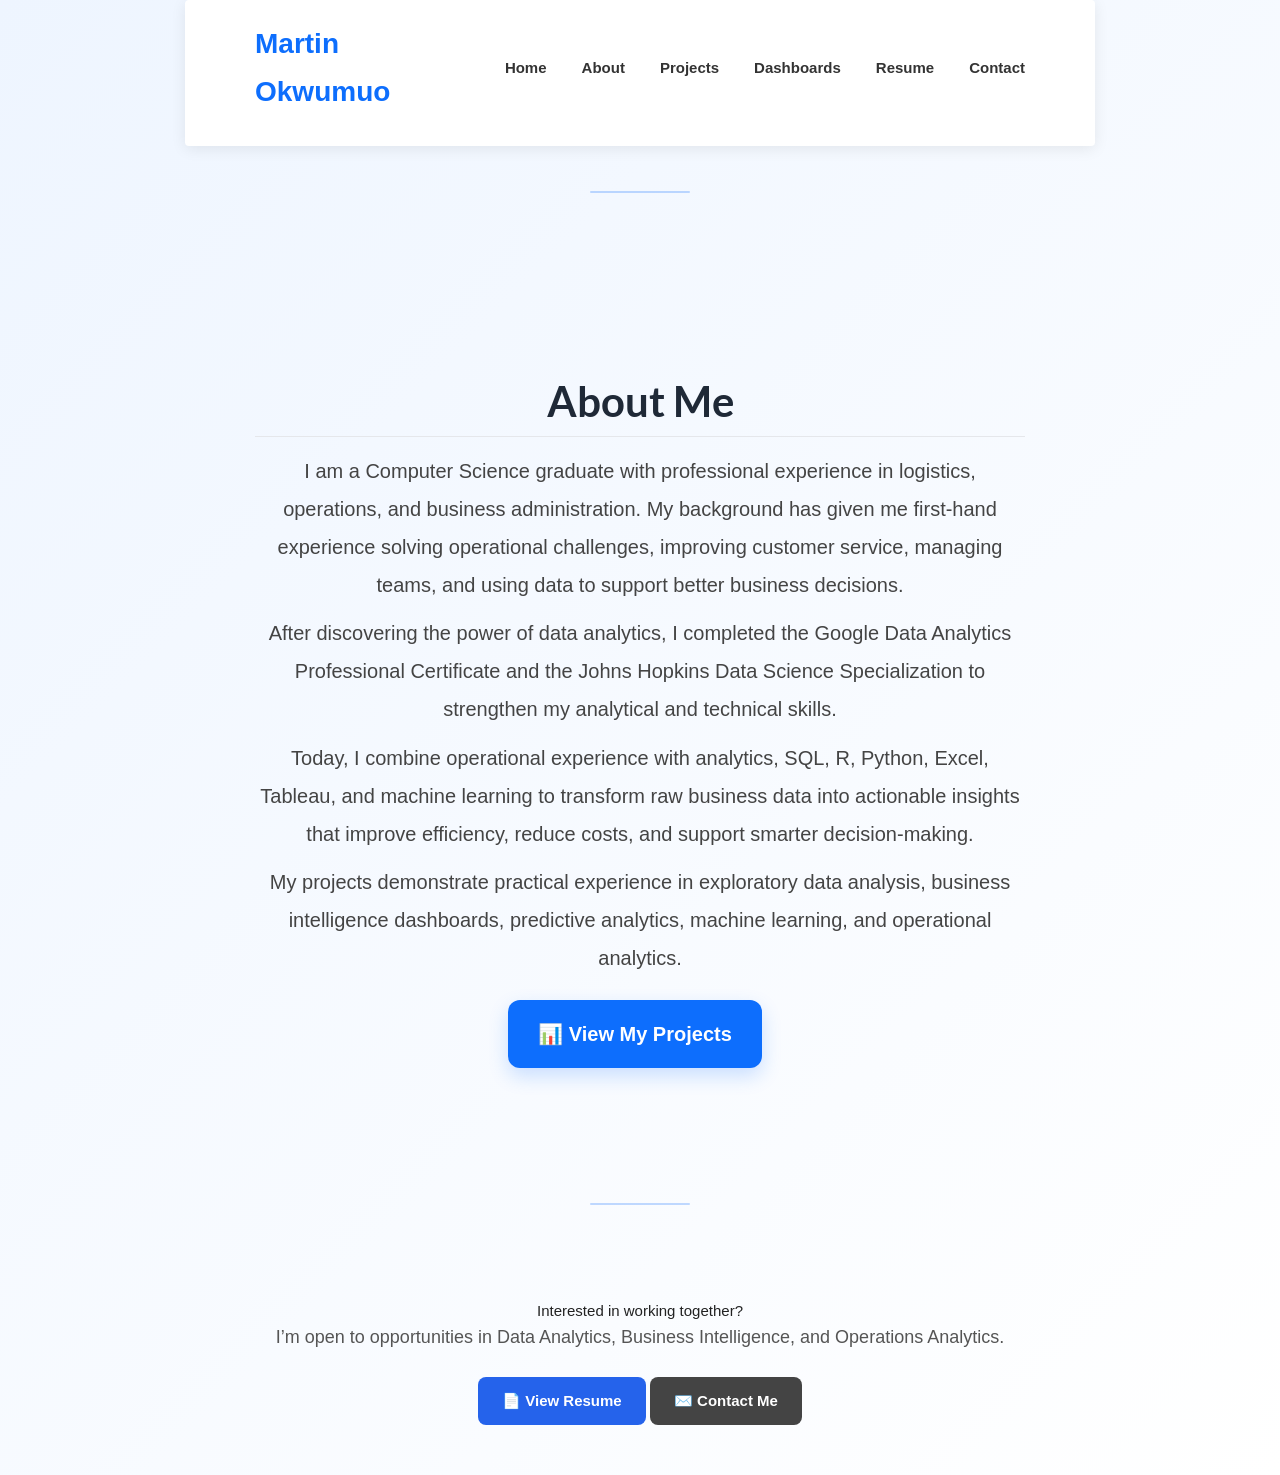
==== commit a057059b: "Refining the portfolio" ====
--- a/about.html
+++ b/about.html
@@ -416,6 +416,9 @@
 Python, Excel, Tableau, and machine learning to transform raw business
 data into actionable insights that improve efficiency, reduce costs, and
 support smarter decision-making.</p>
+<p>My projects demonstrate practical experience in exploratory data
+analysis, business intelligence dashboards, predictive analytics,
+machine learning, and operational analytics.</p>
 <p><a href="project.html" class="button">📊 View My Projects</a></p>
 </div>
 </div>
@@ -433,8 +436,8 @@
 </p>
 <a href="resume/Martin Ifeanyi Okwumuo Data CV.pdf" class="project-button">
 📄 View Resume </a>
-<a href="contact/contacts.html" class="project-button secondary"> ✉️
-Contact Me </a>
+<a href="contacts.html" class="project-button secondary"> ✉️ Contact Me
+</a>
 </div>
 </div>
 
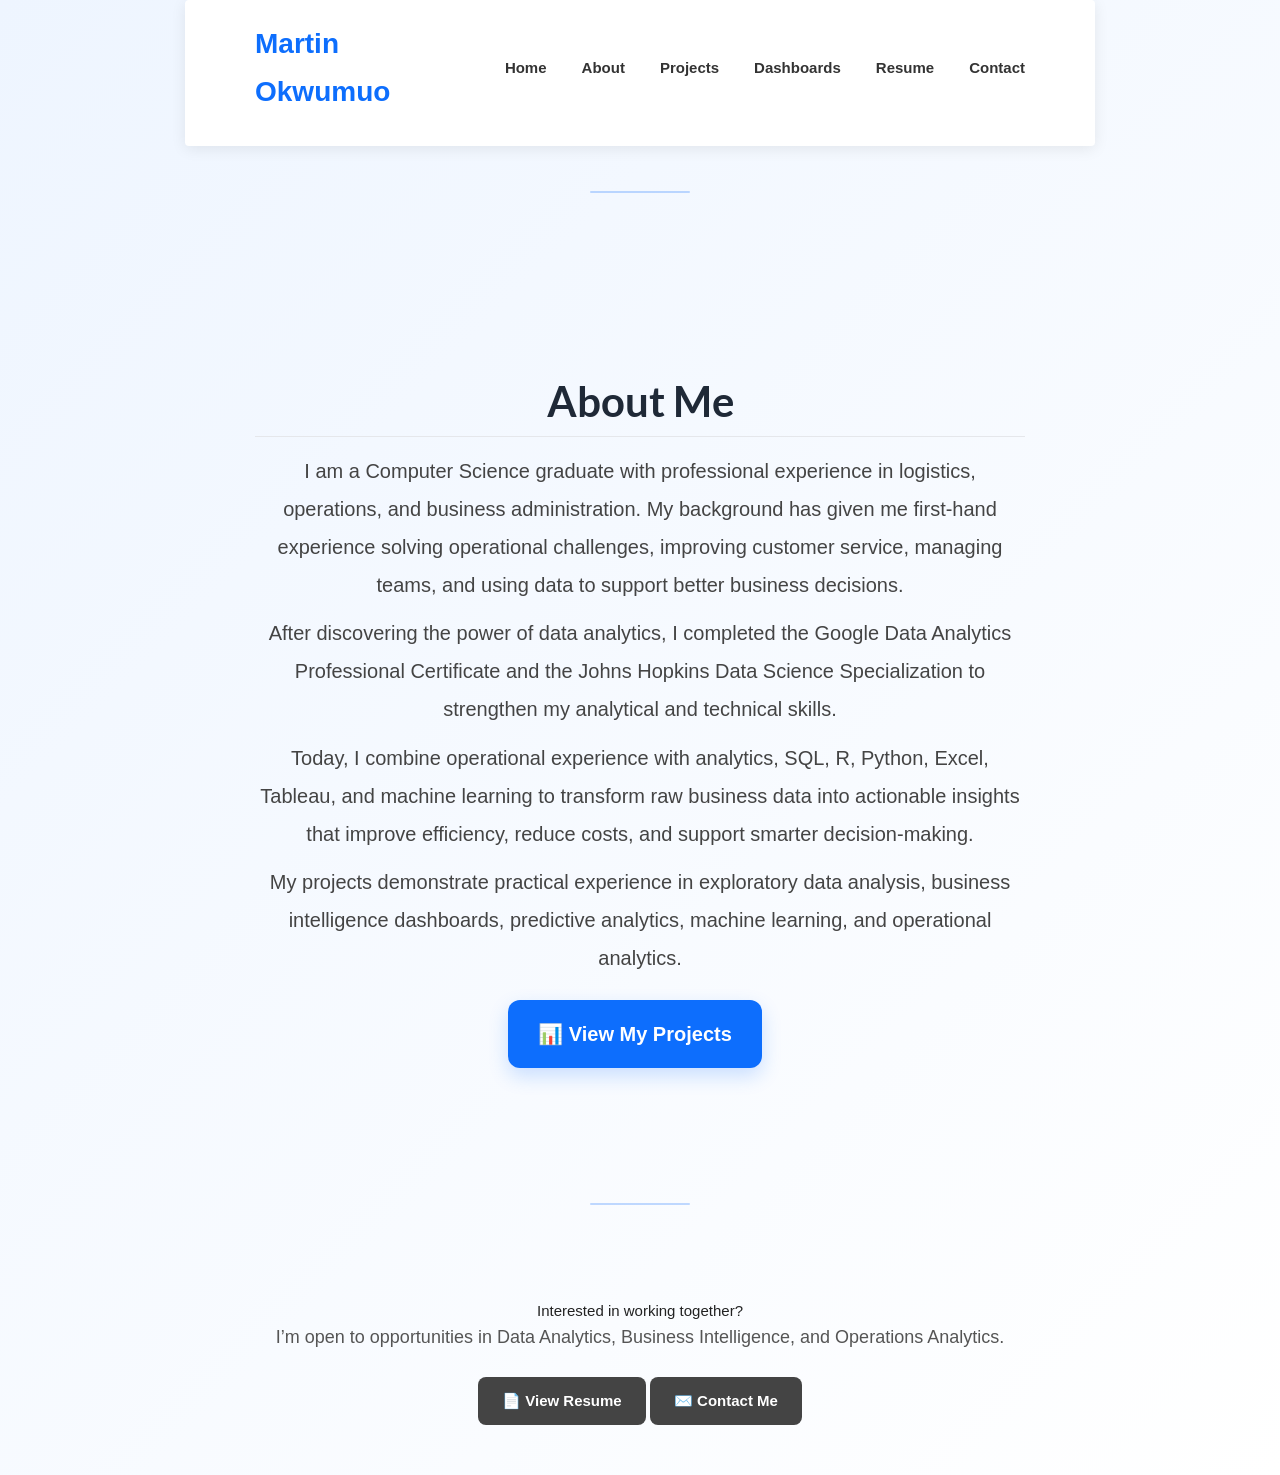
==== commit 509b97a0: "Update" ====
--- a/about.html
+++ b/about.html
@@ -390,7 +390,7 @@
 <a href="dashboards.html">Dashboards</a>
 </li>
 <li>
-<a href="resume/Martin Ifeanyi Okwumuo Data CV.pdf">Resume</a>
+<a href="resume/Martin_Okwumuo_Current_CV.pdf">Resume</a>
 </li>
 <li>
 <a href="contacts.html">Contact</a>
@@ -434,12 +434,51 @@
 I’m open to opportunities in Data Analytics, Business Intelligence, and
 Operations Analytics.
 </p>
-<a href="resume/Martin Ifeanyi Okwumuo Data CV.pdf" class="project-button">
+<a href="resume/Martin_Okwumuo_Current_CV.pdf" class="project-button secondary">
 📄 View Resume </a>
 <a href="contacts.html" class="project-button secondary"> ✉️ Contact Me
 </a>
 </div>
 </div>
+<button onclick="topFunction()" id="topBtn">⬆</button>
+
+<script>
+
+window.onscroll=function(){
+
+scrollFunction();
+
+};
+
+function scrollFunction(){
+
+if(document.body.scrollTop>400||
+
+document.documentElement.scrollTop>400){
+
+document.getElementById("topBtn").style.display="block";
+
+}else{
+
+document.getElementById("topBtn").style.display="none";
+
+}
+
+}
+
+function topFunction(){
+
+window.scrollTo({
+
+top:0,
+
+behavior:'smooth'
+
+});
+
+}
+
+</script>
 
 
 
